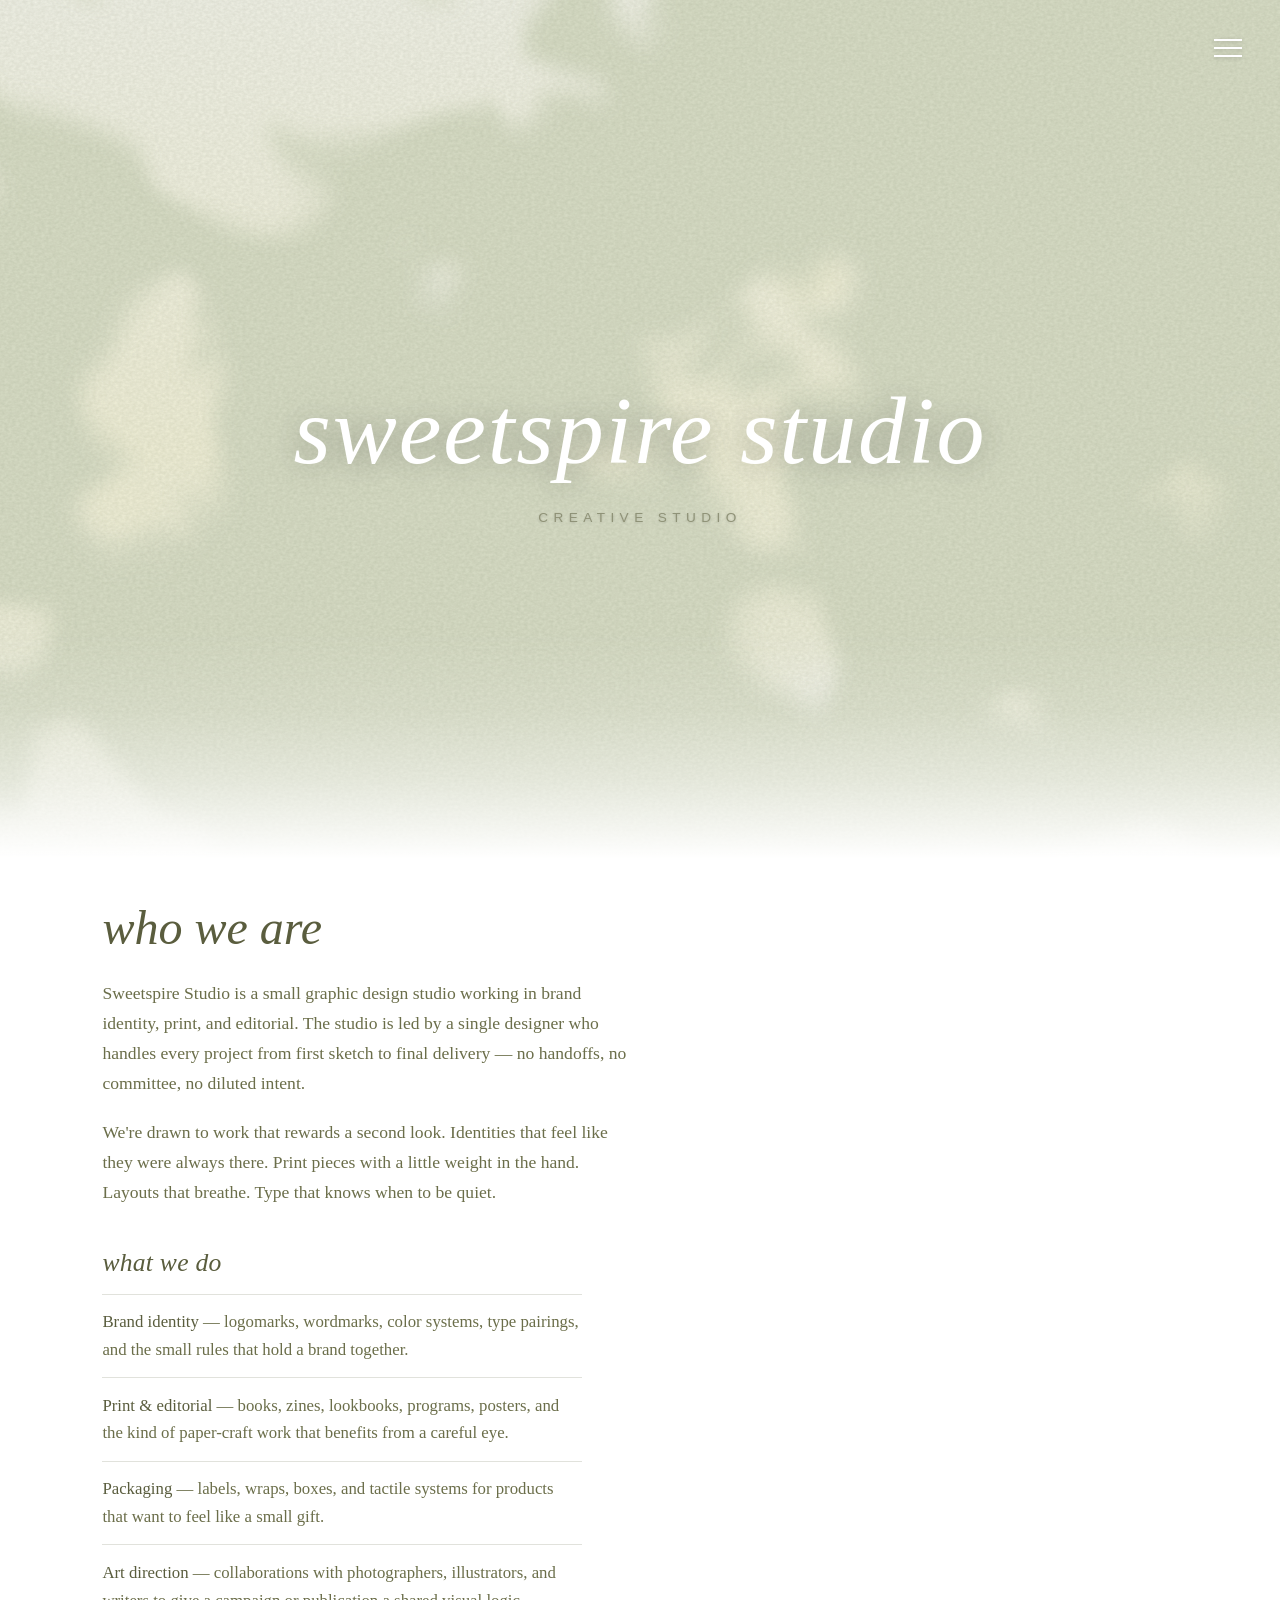
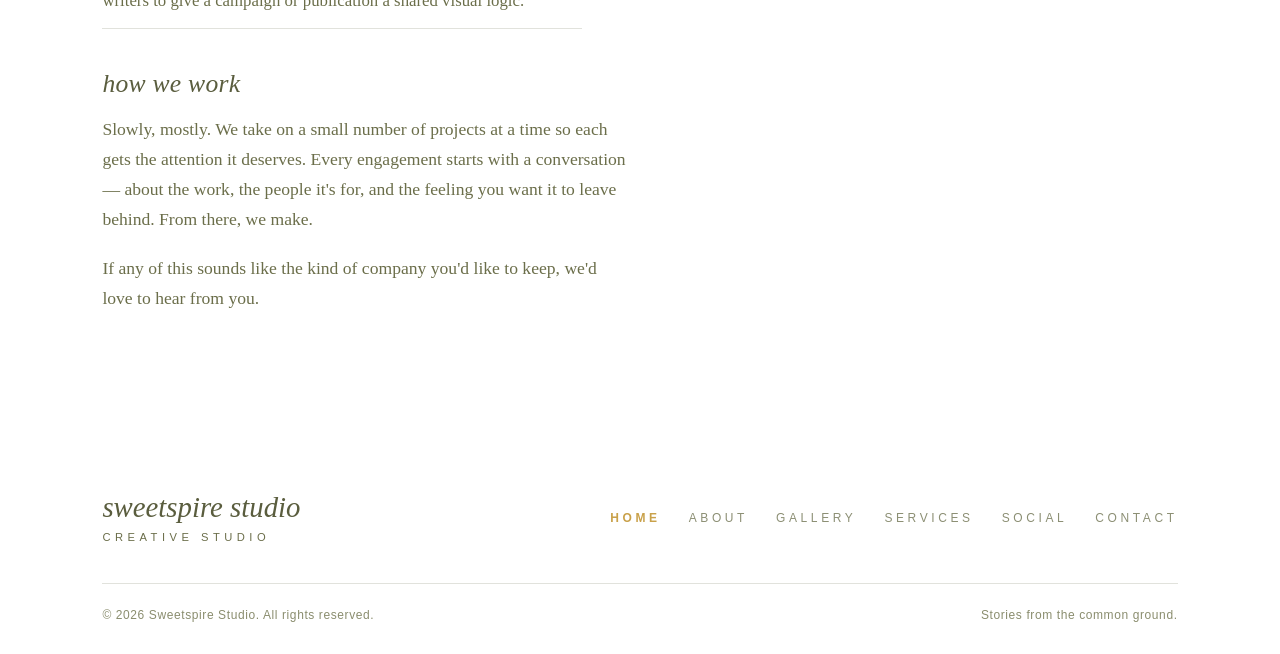
==== index.html @ e1e6630f "Rev your engines!" ====
<!DOCTYPE html>
<html lang="en">
<head>
<meta charset="UTF-8">
<meta name="viewport" content="width=device-width, initial-scale=1.0">
<title>Sweetspire Studio</title>
<style>
  :root {
    /* Cream-light palette: tones visible through the canopy gaps. */
    --sun-top:    #F0F1E7;   /* coolest off-white */
    --sun-mid:    #EFEED6;   /* warm cream */
    --sun-bot:    #E9ECDE;   /* faintly green-tinted off-white */

    /* Sage palette: the base shadow color (visible under leaves) and a
       step-deeper sage for the hero background gradient depth. */
    --shadow:     #D8DDC6;
    --shadow-deep:#b8c0a3;

    /* The solid color the page scrolls down to — matches the footer's
       off-white so the section and footer read as the same surface,
       with the canopy gradient blending into that surface up top. */
    --page-color: #ffffff;

    /* Accent: used for the "active" nav link indicating which page the
       user is on. A warm muted gold/amber chosen to pair with the
       sage/cream palette without clashing. */
    --accent: #c9a14a;

    /* How far the .below-hero section overlaps up into the hero. This is
       the SINGLE source of truth — used both for the negative margin
       that creates the overlap and for the gradient stops that fade the
       page in past the seam. Change this in one place and everything
       stays in sync. */
    --hero-overlap: 30vh;
  }

  * { margin: 0; padding: 0; box-sizing: border-box; }

  html, body {
    width: 100%;
    /* No fixed height; allow the page to scroll. */
    background: var(--page-color);
    /* Smooth scrolling for anchor jumps and nav interactions */
    scroll-behavior: smooth;
    /* Prevent any horizontal scroll. The parallax light layers inside the
       hero scale and translate slightly past 100%, which would otherwise
       push the page right by a few pixels. Clip horizontally only — vertical
       scrolling stays untouched. */
    overflow-x: hidden;
  }

  body {
    font-family: 'Cormorant Garamond', 'Georgia', serif;
    /* Total scrollable height: hero is 100vh, plus more below.
       We let content determine the height. */
    min-height: 100vh;
  }

  /* ------------------------------------------------------------------
     HERO SECTION — the dappled canopy scene.
     This is the full first viewport. Inside it sits the layered
     SVG canopy, the moving light spots, the grain, and the title.
     ------------------------------------------------------------------ */
  .hero {
    position: relative;
    width: 100%;
    height: 100vh;
    /* Clip horizontally only — the parallax light layers scale up to 1.06
       and translate up to 2.5%, which pushes their edges past 100% width
       and was causing the page to scroll right. overflow-x: clip contains
       the parallax inside the hero without affecting vertical layering, so
       .below-hero can still overlap up into the hero via negative margin. */
    overflow-x: clip;
    background: linear-gradient(
      170deg,
      var(--shadow) 0%,
      var(--shadow-deep) 100%
    );
  }

  /* ------------------------------------------------------------------
     CANOPY SCENE — sole rendered SVG carrying the dappled canopy.
     Sized OVERSIZED (110% width/height with -5% offsets) so that the
     mask's animateTransform can slide the shadow pattern across user
     space without ever exposing the SVG's edges. The .hero's
     overflow-x: clip handles the visible viewport crop.
     ------------------------------------------------------------------ */
  .canopy-scene {
    position: absolute;
    top: -5%;
    left: -5%;
    width: 110%;
    height: 110%;
    z-index: 2;
    pointer-events: none;
    display: block;
    will-change: opacity;
  }

  .cream-rect {
    fill: url(#cream-gradient);
  }

  /* ------------------------------------------------------------------
     MOTION — bumped up noticeably from the previous version.
     - Larger translate amounts (~2-3% instead of ~0.5-1%)
     - Larger rotations
     - Scale pulsing as well
     - Each layer animates independently
     ------------------------------------------------------------------ */
  /* Each spot layer has its own slow drift + scale + rotation, plus
     an independent opacity breathing cycle on a different timing.
     IMPORTANT: do NOT set CSS `filter` on these groups — that would
     override the SVG `filter="url(#blur-...)"` attribute on the
     <g> elements, making the heavy SVG blur disappear and leaving
     near-solid shapes. */
  .spots-mid {
    transform-origin: 50% 50%;
    transform-box: fill-box;
    animation-name: spots-mid, breathe-mid;
    animation-duration: 29s, 19s;
    animation-iteration-count: infinite, infinite;
    animation-timing-function: ease-in-out, ease-in-out;
  }
  .spots-front {
    transform-origin: 50% 50%;
    transform-box: fill-box;
    animation-name: spots-front, breathe-front;
    animation-duration: 23s, 17s;
    animation-iteration-count: infinite, infinite;
    animation-timing-function: ease-in-out, ease-in-out;
  }

  @keyframes spots-mid {
    0%, 100% { transform: translate(0, 0) scale(1) rotate(0deg); }
    50%      { transform: translate(-3.4%, 2.2%) scale(0.92) rotate(-2.6deg); }
  }
  @keyframes spots-front {
    0%, 100% { transform: translate(0, 0) scale(1) rotate(0deg); }
    50%      { transform: translate(4.0%, -2.4%) scale(1.08) rotate(3deg); }
  }

  @keyframes breathe-mid {
    0%, 100% { opacity: 1; }
    50%      { opacity: 0.8; }
  }
  @keyframes breathe-front {
    0%, 100% { opacity: 1; }
    50%      { opacity: 0.9; }
  }

  /* (gradient transition is now inside .section as a background gradient
     rather than an overlay element) */


  .grain {
    position: absolute;
    top: 0;
    left: 0;
    width: 100%;
    height: 100%;
    z-index: 3;
    pointer-events: none;
    opacity: 0.3;
    mix-blend-mode: multiply;
    display: block;
  }

  /* ------------------------------------------------------------------
     HERO TITLE — now white text
     ------------------------------------------------------------------ */
  .hero-title {
    position: absolute;
    inset: 0;
    z-index: 5;
    display: flex;
    align-items: center;
    justify-content: center;
    flex-direction: column;
    pointer-events: none;
  }
  .hero-title h1 {
    font-size: clamp(3rem, 8vw, 6rem);
    font-weight: 300;
    letter-spacing: 0.02em;
    color: #ffffff;
    font-style: italic;
    /* Soft glow to keep the title legible whether sitting on cream or shadow */
    text-shadow: 0 2px 30px rgba(0, 0, 0, 0.25), 0 0 60px rgba(0, 0, 0, 0.15);
  }
  .hero-title p {
    font-size: 0.85rem;
    letter-spacing: 0.4em;
    text-transform: uppercase;
    color: #8c8f74; /* desaturated medium-green for "creative studio" */
    margin-top: 1.5rem;
    font-family: 'Helvetica Neue', sans-serif;
    font-weight: 400;
    /* Slightly heavier shadow than before — the subtitle is now darker
       than the canopy in some spots, so the shadow earns it legibility
       both over light dapples and shadow patches. */
    text-shadow: 0 1px 12px rgba(255, 255, 255, 0.35), 0 1px 3px rgba(0, 0, 0, 0.18);
    opacity: 0.95;
  }

  /* ------------------------------------------------------------------
     HAMBURGER NAVIGATION
     All white. Sits in top-right of viewport. When clicked, the nav
     expands as a horizontal bar across the full top of the page.
     ------------------------------------------------------------------ */
  .nav {
    position: fixed;
    /* Shift the bar's top edge down 8px so its vertical center (at
       8 + 80/2 = 48px) aligns with the hamburger button's center
       (top: 28px + height: 40px / 2 = 48px). */
    top: 8px;
    left: 0;
    right: 0;
    z-index: 100;
    pointer-events: none;
  }

  .nav-bar {
    position: relative;
    width: 100%;
    /* Reserve room on the right so links never collide with the fixed
       hamburger button. Hamburger is 40px wide at right: 32px from
       viewport edge — so its left edge is at right: 72px. We add ~48px
       of breathing room past that, matching the 48px left padding for
       a symmetric inset on both sides of the link container. */
    padding-right: 120px;
    padding-left: 3rem;
    /* Starts as a thin invisible strip; expands into a full bar when open */
    height: 0;
    background: transparent;
    transition:
      height     0.5s cubic-bezier(0.4, 0, 0.2, 1),
      background 0.5s ease;
    pointer-events: auto;
    overflow: hidden;
  }

  /* Open state: off-white paper panel.
     - Background is a vertical gradient that fades from transparent at the
       top edge into a near-opaque off-white at the bottom. This lets the
       canopy still show through the top sliver instead of slamming into
       a hard edge, while the body of the bar reads as a paper surface.
     - The .nav-paper element (placed inside .nav-bar) provides the grain
       overlay so the panel keeps the same tactile texture as the hero. */
  .nav.open .nav-bar {
    height: 80px;
    background: linear-gradient(
      to bottom,
      rgba(247, 244, 232, 0.0)  0%,
      rgba(247, 244, 232, 0.55) 30%,
      rgba(247, 244, 232, 0.92) 70%,
      rgba(247, 244, 232, 0.96) 100%
    );
  }

  /* Paper grain overlay specifically for the nav bar.
     Sits inside .nav-bar, fills it, with multiply blend mode so it adds
     subtle noise/texture without flattening the background gradient.
     Only visible when the bar is open (it's clipped by .nav-bar's height). */
  .nav-paper {
    position: absolute;
    inset: 0;
    pointer-events: none;
    opacity: 0.35;
    mix-blend-mode: multiply;
    display: block;
    /* The grain itself should fade with the same gradient as the background
       so the top edge stays soft and texture doesn't appear out of nowhere
       at the boundary. mask-image does this without affecting the SVG. */
    -webkit-mask-image: linear-gradient(
      to bottom,
      transparent 0%,
      black 35%,
      black 100%
    );
            mask-image: linear-gradient(
      to bottom,
      transparent 0%,
      black 35%,
      black 100%
    );
  }

  /* Menu links — live in normal flow inside .nav-bar so they respect
     the bar's right-side padding reservation for the hamburger. Sized
     responsively with clamp() so they scale down on narrow widths
     rather than colliding with the hamburger. */
  .nav-links {
    position: relative;
    z-index: 1; /* above .nav-paper grain overlay */
    width: 100%;
    height: 100%;
    display: flex;
    align-items: center;
    /* Anchor links at the left edge of the bar's content area and spread
       them across the full available width (which is already bounded on
       the right by .nav-bar's padding-right reservation for the
       hamburger). First link sits at the left, last link sits just
       inside the hamburger reserve. */
    justify-content: space-between;
    /* gap is no longer the main spacer with space-between — flex
       distributes remaining space evenly. We keep a min-gap as a floor
       so links never touch if the bar gets very narrow. */
    gap: clamp(0.6rem, 1.5vw, 1.5rem);
    opacity: 0;
    transition: opacity 0.3s ease;
    transition-delay: 0s;
    /* Allow the flex container to shrink below its content width if needed,
     so the bar never overflows or pushes the hamburger. */
    min-width: 0;
  }

  .nav.open .nav-links {
    opacity: 1;
    transition-delay: 0.25s;
  }

  .nav-links a {
    color: #8c8f74; /* matches the "creative studio" subtitle */
    text-decoration: none;
    font-family: 'Helvetica Neue', sans-serif;
    font-weight: 500;
    /* Font scales with viewport width — small at narrow, original 0.85rem
       at desktop sizes. Letter-spacing also tightens slightly on narrow
       widths so links don't smear together. */
    font-size: clamp(0.62rem, 1.05vw, 0.85rem);
    letter-spacing: clamp(0.15em, 0.3vw, 0.3em);
    text-transform: uppercase;
    white-space: nowrap;
    transition: opacity 0.2s ease, color 0.2s ease;
  }
  .nav-links a:hover {
    opacity: 0.65;
  }
  /* Active state: the link representing the current page. Uses the
     warm gold accent. Slightly heavier weight reinforces "you are here". */
  .nav-links a.active {
    color: var(--accent);
    font-weight: 600;
  }
  .nav-links a.active:hover {
    opacity: 1; /* no fade-on-hover for active — it's already a clear state */
  }

  /* Hamburger button — sits above the bar at top-right of viewport */
  .nav-toggle {
    position: fixed;
    top: 28px;
    right: 32px;
    width: 40px;
    height: 40px;
    background: none;
    border: none;
    cursor: pointer;
    z-index: 101;
    padding: 0;
    pointer-events: auto;
    display: flex;
    flex-direction: column;
    justify-content: center;
    align-items: center;
    gap: 6px;
  }

  .nav-toggle span {
    display: block;
    width: 28px;
    height: 2px;
    background: #ffffff;
    transition: transform 0.3s ease, opacity 0.3s ease;
    box-shadow: 0 1px 4px rgba(0, 0, 0, 0.2);
  }

  /* Animate hamburger into an X when open */
  .nav.open + .nav-toggle span:nth-child(1),
  .nav.open ~ .nav-toggle span:nth-child(1) {
    transform: translateY(8px) rotate(45deg);
  }
  .nav.open + .nav-toggle span:nth-child(2),
  .nav.open ~ .nav-toggle span:nth-child(2) {
    opacity: 0;
  }
  .nav.open + .nav-toggle span:nth-child(3),
  .nav.open ~ .nav-toggle span:nth-child(3) {
    transform: translateY(-8px) rotate(-45deg);
  }

  /* ------------------------------------------------------------------
     BELOW-HERO CONTAINER — an empty container that extends the page
     down past the hero. It starts slightly BEFORE the hero ends
     (negative margin-top) and sits z-indexed ABOVE the dapple scene,
     so its top edge overlaps the bottom of the canopy.

     Inside it, the .section provides the actual page content area.
     The section's background is a linear gradient that starts FULLY
     TRANSPARENT at the top (within the overlap zone, so the canopy
     shows through) and fades to solid --page-color by the time the
     overlap ends — creating a smooth blend.
     ------------------------------------------------------------------ */
  .below-hero {
    position: relative;
    width: 100%;
    /* Negative margin pulls this container up by --hero-overlap so its
       top edge lands that far above the hero's bottom — that distance
       IS our overlap zone. */
    margin-top: calc(-1 * var(--hero-overlap));
    z-index: 6; /* above .light-layer (2), grain (3), hero-title (5) */
    pointer-events: auto;
  }

  .section {
    width: 100%;
    /* Total height = full viewport of readable content + the overlap zone
       sitting above the seam. */
    min-height: calc(100vh + var(--hero-overlap));
    /* Top padding pushes content below the overlap zone so it starts at
       the seam, not inside the canopy. */
    padding: var(--hero-overlap) 8vw 6rem;
    color: #5a5d3e;
    /* The opacity gradient exists ONLY inside the overlap zone — the
       top --hero-overlap of the section's height. The section's top
       edge is fully transparent (so the canopy reads through cleanly),
       and the section hits FULLY SOLID a little before it reaches the
       seam (at 85% of the overlap distance). This gives the solid
       --page-color a few vh of cushion ABOVE the hero's bottom edge,
       so any faint residual seam-line falls inside the solid region
       and is hidden. Below the overlap zone, the section is uniformly
       solid --page-color forever — no further fading.

       Intermediate stops use rgba(255, 255, 255, x) so the gradient
       blends through translucent white toward the solid white
       --page-color — gradient shape and stop positions unchanged
       from when the destination was sage-cream. */
    background: linear-gradient(
      to bottom,
      rgba(255, 255, 255, 0)    0,
      rgba(255, 255, 255, 0.15) calc(var(--hero-overlap) * 0.30),
      rgba(255, 255, 255, 0.45) calc(var(--hero-overlap) * 0.55),
      rgba(255, 255, 255, 0.8)  calc(var(--hero-overlap) * 0.75),
      var(--page-color)         calc(var(--hero-overlap) * 0.85),
      var(--page-color)         100%
    );
  }

  .section h2 {
    font-size: clamp(2rem, 4vw, 3rem);
    font-weight: 300;
    font-style: italic;
    margin-bottom: 1.5rem;
    color: #5a5d3e;
  }

  .section h3 {
    font-size: clamp(1.3rem, 2.2vw, 1.6rem);
    font-weight: 400;
    font-style: italic;
    margin-top: 2.5rem;
    margin-bottom: 1rem;
    color: #5a5d3e;
    letter-spacing: 0.01em;
  }

  .section p {
    font-size: 1.1rem;
    line-height: 1.7;
    max-width: 60ch;
    margin-bottom: 1.2rem;
    color: #6b6e4a;
  }

  /* Services list — kept understated, no bullets, just a hairline rule
     between items so they read like a quiet menu rather than a UL. */
  .section .services {
    list-style: none;
    max-width: 60ch;
    margin: 0 0 1.5rem;
    padding: 0;
  }
  .section .services li {
    font-size: 1.05rem;
    line-height: 1.65;
    padding: 0.85rem 0;
    border-top: 1px solid rgba(90, 93, 62, 0.18);
    color: #6b6e4a;
  }
  .section .services li:last-child {
    border-bottom: 1px solid rgba(90, 93, 62, 0.18);
  }
  .section .services strong {
    color: #5a5d3e;
    font-weight: 500;
  }

  /* ------------------------------------------------------------------
     FOOTER
     White panel that sits at the bottom of the page. Dark text in the
     same olive/sage palette as the body copy. Kept low-key so it
     doesn't fight the dappled-light feeling of the rest of the page.
     ------------------------------------------------------------------ */
  .site-footer {
    background: #ffffff;
    color: #5a5d3e;
    padding: 4rem 8vw 2rem;
    font-family: 'Cormorant Garamond', 'Georgia', serif;
  }

  .footer-inner {
    display: flex;
    flex-wrap: wrap;
    gap: 2.5rem;
    justify-content: space-between;
    /* Center vertically so the nav links sit at the visual midpoint between
       "sweetspire studio" and "creative studio" rather than pinned to the top. */
    align-items: center;
    max-width: 1200px;
    margin: 0 auto;
    padding-bottom: 2.5rem;
    border-bottom: 1px solid rgba(90, 93, 62, 0.18);
  }

  .footer-brand .footer-mark {
    font-size: 1.8rem;
    font-style: italic;
    font-weight: 300;
    color: #5a5d3e;
    margin: 0;
    line-height: 1;
  }
  .footer-brand .footer-tag {
    font-family: 'Helvetica Neue', sans-serif;
    font-size: 0.7rem;
    letter-spacing: 0.4em;
    text-transform: uppercase;
    color: #6b6e4a;
    margin-top: 0.6rem;
    font-weight: 300;
  }

  .footer-nav {
    display: flex;
    flex-wrap: wrap;
    gap: 1.75rem;
    align-items: center;
  }
  .footer-nav a {
    font-family: 'Helvetica Neue', sans-serif;
    font-size: 0.75rem;
    letter-spacing: 0.3em;
    text-transform: uppercase;
    color: #8c8f74; /* matches top nav + "creative studio" subtitle */
    text-decoration: none;
    font-weight: 500;
    transition: opacity 0.2s ease;
  }
  .footer-nav a:hover {
    opacity: 0.65;
  }
  .footer-nav a.active {
    color: var(--accent);
    font-weight: 600;
  }
  .footer-nav a.active:hover {
    opacity: 1;
  }

  .footer-bottom {
    max-width: 1200px;
    margin: 0 auto;
    padding-top: 1.5rem;
    display: flex;
    justify-content: space-between;
    flex-wrap: wrap;
    gap: 0.75rem;
  }
  .footer-bottom p {
    font-family: 'Helvetica Neue', sans-serif;
    font-size: 0.75rem;
    color: #8a8d6e;
    margin: 0;
    letter-spacing: 0.05em;
  }

  /* Below ~800px the footer content stacks vertically. Center everything
     in this state — brand block, nav links, copyright line, tagline —
     so the stacked layout reads as a tidy centered column rather than
     content awkwardly pinned to opposite sides of a narrowed page. */
  @media (max-width: 1024px) {
    .footer-inner {
      flex-direction: column;
      align-items: center;
      text-align: center;
      gap: 2rem;
    }
    .footer-brand {
      text-align: center;
    }
    .footer-nav {
      justify-content: center;
    }
  }

  @media (max-width: 800px) {
    .footer-bottom {
      flex-direction: column;
      align-items: center;
      text-align: center;
      gap: 0.4rem;
    }
  }

  /* Hide the footer nav on mobile — the same five links live in the
     always-accessible hamburger nav at the top, so they're redundant
     here at narrow widths where they would otherwise wrap into a messy
     pile below the brand block. The brand mark + tagline carry the
     footer on its own at small sizes. */
  @media (max-width: 768px) {
    .footer-nav {
      display: none;
    }
    /* With the nav gone, the brand block sits alone — let it center
       in the available space instead of being pinned to the left edge
       by the space-between justification. */
    .footer-inner {
      justify-content: center;
      text-align: center;
    }
  }

  @media (prefers-reduced-motion: reduce) {
    .spots-mid, .spots-front,
    .canopy-scene { animation: none; }
    /* SMIL animations inside .canopy-scene (animateTransform, animated
       seed in the turbulence filter) can't be disabled via CSS — they'd
       need to be paused with JS or removed. We leave them running here;
       motion-sensitive users will still see displacement and translate
       inside the canopy, but the heavy CSS animations on spots stop. */
    html { scroll-behavior: auto; }
  }
</style>
</head>
<body>

<!-- HAMBURGER NAVIGATION -->
<nav class="nav" id="nav">
  <div class="nav-bar">
    <!-- Paper grain overlay for the nav bar — same technique as the hero
         grain, but scoped here with its own filter id. Sits underneath the
         link text but above the background gradient (z-index handled by
         .nav-links sitting at z-index: 1). -->
    <svg class="nav-paper" aria-hidden="true" xmlns="http://www.w3.org/2000/svg" viewBox="0 0 100 100" preserveAspectRatio="none">
      <filter id="navPaperGrain" x="0" y="0" width="100%" height="100%">
        <feTurbulence type="fractalNoise" baseFrequency="3.5" numOctaves="2" stitchTiles="stitch"/>
        <feColorMatrix values="0 0 0 0 0.20
                               0 0 0 0 0.22
                               0 0 0 0 0.18
                               0 0 0 0.65 0"/>
      </filter>
      <rect width="100%" height="100%" filter="url(#navPaperGrain)"/>
    </svg>
    <div class="nav-links">
      <a href="index.html" class="active">Home</a>
      <a href="about.html">About</a>
      <a href="gallery.html">Gallery</a>
      <a href="services.html">Services</a>
      <a href="social.html">Social</a>
      <a href="contact.html">Contact</a>
    </div>
  </div>
</nav>
<button class="nav-toggle" id="navToggle" aria-label="Toggle menu">
  <span></span>
  <span></span>
  <span></span>
</button>

<!-- HERO: dappled canopy scene -->
<section class="hero">

  <!--
    ================================================================
    CANOPY SCENE — single-stack architecture.

    Three rendered layers stacked inside one SVG:
      1. BASE: solid sage-green rect (the "shadow under the canopy" color)
      2. LIGHT: cream gradient rect, MASKED by the tree silhouettes so
         it only shows in the gaps between leaves
      3. SPOTS: small/medium cream ellipses for highlights, masked the
         same way

    All animated motion lives ON THE MASK CONTENT, where it actually
    works — via SMIL inside the SVG render pipeline. The mask gets:
      - feDisplacementMap fed by an animated feTurbulence — bends each
        boundary point by a different amount (leaves bending in wind)
      - animateTransform translating the silhouette across user space
        (whole shadow pattern travels like wind moving the canopy)

    The SVG is intentionally OVERSIZED (-10% to 110% on each axis,
    via wrapper) so motion has bleed room and never exposes edges.
    The .hero's overflow-x: clip handles the viewport clip.
    ================================================================
  -->
  <svg class="canopy-scene" viewBox="0 0 1920 1080" preserveAspectRatio="xMidYMid slice" xmlns="http://www.w3.org/2000/svg">
    <defs>
      <!-- Cream gradient with several color stops for variation -->
      <linearGradient id="cream-gradient" x1="0" y1="0" x2="0" y2="1">
        <stop offset="0%"  stop-color="#F0F1E7"/>
        <stop offset="50%" stop-color="#EFEED6"/>
        <stop offset="100%" stop-color="#E9ECDE"/>
      </linearGradient>

      <!-- Blurs for spot highlights -->
      <filter id="blur-front" x="-75%" y="-75%" width="250%" height="250%">
        <feGaussianBlur stdDeviation="14"/>
      </filter>
      <filter id="blur-mid" x="-100%" y="-100%" width="300%" height="300%">
        <feGaussianBlur stdDeviation="28"/>
      </filter>

      <!--
        DISPLACEMENT FILTER for the mask content.

        TECHNIQUE: static turbulence + animated feOffset.

        The turbulence noise field is FIXED (no animated seed). But
        between feTurbulence and feDisplacementMap, an feOffset
        primitive continuously shifts the noise field by small dx/dy
        amounts. This means each point of the silhouette samples a
        slightly different region of the SAME underlying noise field
        over time, so each leaf's displacement direction smoothly
        changes without ever teleporting to an unrelated pattern.

        Why this gives the wind effect without boil:
        - Per-leaf non-uniform bending: still present, because the
          static turbulence still varies non-uniformly across the
          silhouette.
        - Continuous evolution: each leaf's bend direction shifts
          smoothly as the noise sampling coordinates slide.
        - No discrete steps: dx and dy are continuous floats; the
          noise field they're indexing into is fixed and smooth.

        Two offsets animate at different rates and directions so the
        evolution doesn't read as a single uniform pan. Both run on
        relatively short cycles for visible activity but ride a
        continuous noise field — so it's "lots of small per-leaf
        wiggle" without the integer-seed snap.

        Tuning knobs:
        - baseFrequency 0.006 — leaf-cluster cell size
        - numOctaves 2        — texture richness
        - scale 90            — displacement amplitude
        - offset ranges       — how much the noise sampling moves
        - cycle durations     — speed of evolution
      -->
      <filter id="canopy-displace"
              x="-20%" y="-20%" width="140%" height="140%"
              filterUnits="userSpaceOnUse"
              primitiveUnits="userSpaceOnUse">
        <!-- Static noise field — never changes. -->
        <feTurbulence type="fractalNoise"
                      baseFrequency="0.006"
                      numOctaves="2"
                      seed="1"
                      result="rawNoise"/>

        <!-- Continuously shift the noise sampling. As dx/dy slide,
             each silhouette pixel reads displacement values from a
             slightly different point in the static noise field, so
             its bend direction evolves smoothly. -->
        <feOffset in="rawNoise" dx="0" dy="0" result="noise">
          <animate attributeName="dx"
                   values="0; 60; -40; 30; 0"
                   keyTimes="0; 0.25; 0.5; 0.75; 1"
                   dur="11s"
                   repeatCount="indefinite"/>
          <animate attributeName="dy"
                   values="0; -30; 50; -20; 0"
                   keyTimes="0; 0.25; 0.5; 0.75; 1"
                   dur="13s"
                   repeatCount="indefinite"/>
        </feOffset>

        <feDisplacementMap in="SourceGraphic" in2="noise"
                           scale="90"
                           xChannelSelector="R" yChannelSelector="G"/>
      </filter>

      <!-- Edge softening for the silhouette before displacement -->
      <filter id="mask-blur" x="-40%" y="-40%" width="180%" height="180%">
        <feGaussianBlur stdDeviation="14"/>
      </filter>

      <!--
        THE SHADOW MASK
        Mask region extends well past the viewBox so blurred/displaced
        silhouette edges have room without exposing the mask edge.

        White rect = light passes through.
        Black silhouette group = shadow (cream is blocked).

        The silhouette runs through:
          1. mask-blur (softens the edges)
          2. canopy-displace (animated turbulence — bends each point
             non-uniformly, every frame)

        No translation animation — the canopy stays in place; only
        its shape morphs.
      -->
      <mask id="shadow-mask" maskUnits="userSpaceOnUse" x="-600" y="-400" width="3120" height="1880">
        <rect x="-600" y="-400" width="3120" height="1880" fill="white"/>
        <g fill="black" filter="url(#canopy-displace)">
          <g filter="url(#mask-blur)">
            <use href="#tree-silhouette"/>
            <use href="#tree-canopy-detail"/>
          </g>
        </g>
      </mask>
    </defs>

    <!--
      LAYER 1: BASE green. The "color under the canopy".
      This is what shows where the mask is BLACK (silhouette).
    -->
    <rect x="0" y="0" width="1920" height="1080" fill="#D8DDC6"/>

    <!--
      LAYER 2: CREAM light, masked. This is what shows where the mask
      is WHITE (gaps between leaves). Together they produce the
      canopy-shadow effect with light bleeding through.
    -->
    <g mask="url(#shadow-mask)">
      <rect class="cream-rect" x="0" y="0" width="1920" height="1080"/>

      <!-- LAYER 3: spot highlights, also masked so they only appear
           in the gaps. Animated by CSS for breathing/drifting; they
           ride on top of the same mask. -->
      <g class="spots-mid" filter="url(#blur-mid)">
        <ellipse cx="700"  cy="400" rx="95"  ry="75"  fill="#F0F1E7"/>
        <ellipse cx="1300" cy="600" rx="110" ry="85"  fill="#F0F1E7"/>
        <ellipse cx="200"  cy="500" rx="85"  ry="65"  fill="#F0F1E7"/>
        <ellipse cx="1600" cy="400" rx="100" ry="80"  fill="#F0F1E7"/>
        <ellipse cx="600"  cy="750" rx="90"  ry="72"  fill="#F0F1E7"/>
        <ellipse cx="1200" cy="850" rx="95"  ry="72"  fill="#F0F1E7"/>
        <ellipse cx="1000" cy="250" rx="85"  ry="65"  fill="#F0F1E7"/>
      </g>

      <g class="spots-front" filter="url(#blur-front)">
        <ellipse cx="600"  cy="350" rx="42" ry="34" fill="#EFEED6"/>
        <ellipse cx="850"  cy="550" rx="48" ry="38" fill="#EFEED6"/>
        <ellipse cx="1150" cy="350" rx="42" ry="34" fill="#EFEED6"/>
        <ellipse cx="1400" cy="500" rx="46" ry="36" fill="#EFEED6"/>
        <ellipse cx="400"  cy="600" rx="38" ry="32" fill="#EFEED6"/>
        <ellipse cx="1700" cy="550" rx="44" ry="34" fill="#EFEED6"/>
        <ellipse cx="950"  cy="700" rx="46" ry="36" fill="#EFEED6"/>
        <ellipse cx="500"  cy="900" rx="42" ry="34" fill="#EFEED6"/>
        <ellipse cx="1500" cy="850" rx="44" ry="34" fill="#EFEED6"/>
        <ellipse cx="1100" cy="150" rx="36" ry="30" fill="#EFEED6"/>
      </g>
    </g>
  </svg>

  <!-- Hidden defs SVG: tree silhouette + tree-canopy-detail symbols
       referenced by the canopy mask above. -->
  <svg style="position:absolute; width:0; height:0; overflow:hidden;" aria-hidden="true">
    <defs>
      <symbol id="tree-silhouette" viewBox="0 0 1920 1080">
        <path d="M201.14,0l-2.61,13.59-6.08,32.51c-2.7,14.45-4.38,31.77,8.47,43.72l29.39,27.32c16.48,15.32,30.22,35.06,52.29,45.41,48.23,22.62,88.95,12.62,107.2,29.85l21.08,19.91c11.47,10.83,17.34,31.21,32.37,39.38,18.21,9.91,36.16,17.5,55.89,24.51,18.09,6.43,40.47,4.08,60.43,5.24,16.43.95,30.69-2.98,41.85-13.36,7.76-7.22,11.18-27.84,2.48-36.62l-15.74-15.87c-6.24-6.29-24.72-16.82-23.25-25.32,1.95-11.26,18.41-7.27,25.91-4.41l44.79,17.07,42.34-6.64c36.76-18.04,74.92-23.61,115.14-10.01,7.76,2.62,22.48,1.89,31.27.18,26.01.72,44.42-15.18,43.49-37.45,1.18-2.34,3.57-7.9,5.98-8.5s8.21.33,11.03,1.14l34.29,9.97c6.34.99,12.87-14.03,8.89-18.58-5.81-6.65-13.76-9.53-23.71-8.35l-40.79-26.25c-16.35,2.17-30.33-3.84-29.92-18.2l.93-32.91,17.78-16.16c14.58-13.25,28.79-28.75,54.11-23.28,19.11,4.13,43.47,25.86,36.68,29.63l-10.58,5.87c9.68,24.5,37.77,40.15,69.01,39.9l28.99,13.35,15.9,8.85c19.76-11.83,37.87-26.5,52.5-43.51,8.28,9.25,20.04,23.19,32.99,27.97l18.65,6.89,28.66,16.63,22.98,13.69,11.99,10.9c3.07,2.79,11.46-3.61,17.79-9.98,14.63,8.52,32.99,19.48,45.74,30.82l20.63,18.36c-1.16,15.41-33.34,1.53-46.86,12.69-15.68,12.94-.38,32.35-19.56,42.94-20.94-19.48-38.34-38.93-69.68-44.09-8.96-1.48-24.88-1.89-27.91-9.29-8.26-20.2-16.91-30.17-40.84-35.45-9.28-2.05-19.18-1.7-24.72,3.41-19.43,17.89,25.37,46.11,53.68,64.19,8.01,19.73,15.14,36.22,37.6,47.91l23.05,16.07c20.86,14.55,40.49,24.68,68.68,21.35,9.31-12.52,25-14.28,41.29-9.53,6.07-6.44,15.19-13.62,21.43-13.43,8.72.26,19.15,6.64,23.52,12.52l9.81,13.22-30.4,22.56-1.94,25.59,11.79,26.7c2.18,4.93,11.92,11.61,18.72,13.17l26.81,6.13c19.15-4.68,28.09-22.42,29.53-37.92,1.67-17.96,52.58-13.74,39.14-51.71-3.38-9.56,5.04-23.3,9.1-33.69,4.01-10.27-2.14-24.77-2.1-36.01.04-10.43,6.42-23.94,2.42-34.31-3.27-8.48-31-8.39-35.46-.96-3.58,5.97-7.19,13.1-11.38,15.48-15.55,8.84-36.55-10.92-51.35-32.67l-21.45-31.53-29.08-18.42c-17.79-11.27-45.37-14.96-65.52-10.93-9.35-6.34-17.81-10.82-30.8-16.65l-18.85-20.06c-16.9-17.98-39.73-30.76-67.37-32.17l-20.27,6.02-15.6-19.77-1.3-38.66h165.06l33.35,30.48c25.76,4.28,51.99-11.15,57.59-30.48h581.49v413.49l-25.93-3.67c-14.95-2.73-37.92-2.79-42.43,13.99-3.99,14.83,9.73,31.04,18.62,43.79l7.55,26.5,8.68,45.43c6.06,31.73,11.1,34.05,33.51,58.23v108.49c-20.35-15.21-43.69-32.14-54.8-54.44l-12.41-24.9c-4.68-9.39.21-28.9-2.86-40.16-8.76-32.11-44.88-48.7-83.15-46.56-11.3-13.66-15.46-28.62-22.23-43.79l-16.7-37.42c-14.95-33.5-15.9-74.58-60.6-102.71-18.18-6.51-30.42-20.69-42.76-32.8l-19.24-18.88c-21.21-1.89-48.14-10.31-52.75-30.85l-4.86-21.67c-1.12-5-4.96-13.67-3.93-17.94,2.91-12.07,26.66-10.33,36.02-24.04,6.6-9.67,14.79-12.68,28.44-13.47l11.37-19.04,51.35,23.01c26.97,12.08,40.43,30.6,53.82,50.53l28.06,41.75,24.57,13.34c4.99,2.71,10.45,16.36,4.75,17.81l-25.79,6.55c-9.39,29.46,33.55,62.19,55.01,60.41,8.45-.7,26.15-7,27.72-14.3,2.13-9.92-6.89-21.63-14.06-27.26-29.95-23.53,9.63-46.85,6.2-57.32-2.38-7.24-22.84-27.62-41.75-37.23-16.2-8.23-16.44-26.8-2.77-39.73l-14.13-23.16c-4.83-7.92-20.52-16.33-24.83-24.1-17.65-31.8-43.86-54.13-82.2-67.42-5.27-1.83-12.86-2.91-18.24-1.37-16.94,4.84,16.35,25.72,15.9,54.24l-20.81-1.6c-5.61,1.31-24.11,6.1-29.48,1.83l-39.02-31.03c-3.56-2.83-13.15-6.08-17.5-5.86-17.73.93-5.15,24.73-31.51,25.35-10.99.26-12.54,13.01-18.35,18.29l-35.51,32.21-1.59,28.67c-1.14,20.61-3.69,33.9,6.04,52.2,10.6,19.93,2.05,46.76,47.67,66.22l-45.52,21.12c-7.97,23.09,8.82,37.83,25.95,52.42l40.67,34.64c16.21,13.81,48.22,19.44,56.2,43.44,3.57,10.72,7,20.14,13.75,29.34l28.98,39.51c18.51,25.23,28.54,54.15,57.29,72.64,18.89,12.15,37.58,22.62,61.49,20.3l32.85,38.84c20.75,24.53,46.75,42.2,72.45,62.4l39.82,31.3,13.02,10.27v284.2h-234.06c-5.72-11.86-17.37-25.26-33.28-30.44l-44.83-14.6c-23.14-7.53-40.05-21-44.7-41.14-19.99-19.64-40.3-37.94-71.36-40.48-23.83,21.47-54.16,14.72-75.36,34.87-11.65,25.3-2.9,55.35,21.39,72.44l24.76,19.35H387.66l5.23-10.19c1.92-3.01,13.61,1.14,17.9.47l47.14-7.37c24.96-3.9,32.07-14.81,30.76-17.78l-4.46-10.1c-4.68-10.6-6.31-30.11-6.37-41.4-.11-19.12,3.99-36.5-17.29-50.06-14.8-9.43-25.39-24.55-34.66-37.76l-19.27-27.47-19.54-26.79c-5.38-7.37-18.1-10.65-27.08-14.06-19.21-7.29-35.26-3.49-50.12,6.8l-16.46,11.4c-40.04,63.77,4.75,110.41-63.15,92.61l-33.25-8.72c-14.21-3.72-28.78-1.72-41.17-9.04l-20.09-11.87c10.06-12.6,19.58-28.57,16.1-40.96-5.73-20.36-6.41-38.95,9.19-53.23,19.94-18.25,42.85-26.93,72.09-26.28,21.17.47,36.91-10.37,52.21-20.12,10.1-6.44,13.97-11.52,18.82-22.44,3.58-8.06,5.32-12.61,2.78-19.61-6.47-17.78-15.6-33.31-37.54-38.56l-34.33-8.21-27.26-13.22c-6.67-24.27-16.54-45.84-35.08-67.98l36.45-18.3,14.44-17.86-11.86-38.07c-5.83-18.74-21.1-20.38-45-20.34-30.62,9.36-57.63-21.98-58.13-54.32-.51-32.92-51.33-52.76-86.28-71.58l-22.34,10.22v-27.53l26.68,3.94c17.38,3.75,45.57,4.76,56.02-11.22l41.41-63.37c14.73-5.79,30.71-13.38,44.6-17.18l52.94-14.49,37.65-10.34c7.58-2.08,6.18-21.31-1-25.6-10.8-6.44-26.26-15.1-36.68-23.91l-26.2-22.16c-17.81-15.06-58.89-19.75-81.91-9.85-25.46,10.94-45.5,24.53-73.12,30.87-10.82,12.07-22.63,25.05-31.34,37.8l-9.05,11.04V0h201.14ZM1610.44,32.02l34.22,4.55,21.99,9.48c12.3-14.29-17.78-24.84-47.98-30.39l-20.46,13.45c-5.57,3.66-7.28,15.57-8.33,23.29-2.54,18.62,14.12,35.76,33.73,35.51,20.61-29.85-18.58-33.33-13.17-55.89ZM109.04,93.03c6.22-.43,14.76-4.58,15.58-8.58.73-3.6-3.51-10.56-7.36-13.43-15.08-11.23-39.98-5.67-51.99,5.24,8.32,15.38,21.94,18.27,43.78,16.77ZM1214.5,490.36l30.68,20.41-20.13,8.34c-11.35,24.86,7.19,56.64,40.69,59.75,15.42,1.43,34.88-31.59,26.55-38.82l-22.77-19.77,14.17-20.51c5.45-7.89,8.52-13.23,6.4-22.98-4.35-19.95-20.7-38.59-41.75-46.12-36.2-12.94-10.93-28.96-24.84-54.93l-13.98-26.12c-17.31-32.33-50.05-55.86-95.07-45.8l-12.82,24.86c-2.48,4.81-11.62,11.88-18.34,13.36-5.12-3.65-10.56-14.61-15.14-18.66-13.01-11.51-31.85-24.76-48.07-31.66l-54.37-23.13-36.73-12.73c-6.99-2.42-22.79-4.01-30.92-3.83-5.36.12-11.95,11.12-14.49,15.7-17.64,3.9-36.96-4.54-52.16-12.14l-46.72-23.33c-10.92-5.45-31.14-8-46.12-6.55-7.26.7-15.79,13.44-21.63,18.55-21.19,18.51-37.41,51.92-14.68,73.67l41.23,39.48-4.9,25.24c-3.55,18.29,9.32,36.66,31.9,37.61,22.79,18.65,51.44,13.32,75.82.16,12.36-4.41,22.7,13.17,22.52,21.96-.25,12.26-8.98,15.84-18.91,24.49-18.34,15.97-8.54,42.51,5.57,56.97l15.42,15.81c15.57,15.97,31.75,29.9,52.1,42.9l34.69,3.43c9.99-5.11,28.18-19.98,28.7-29.81l2.42-45.28c4.5-4.02,20.68,1.31,21.74,6.2l7.54,34.92c6.99,32.36,59.58,43.13,70.19,72.4,7.8,21.51,30.73,39.41,59.55,31.04,9.52-4.6,19.47-21.67,22.5-30.87l-11.14-20.92c-3.77-7.09-22.73-13.22-29.38-20.7-8.78-9.89-6.01-27.21-6.9-39.85-1.6-22.47-14.74-37.83-10.56-56.51l45.76-6.5c22.53-3.2,38.63-1.6,56.42,10.24ZM1906.17,299.41c25.99-25.24-22.28-60.5-67.88-65.25l-29.84,10.08,16.44,25.48c13.43,20.82,52.95,41.41,81.28,29.69ZM428.36,679.9l36.35-.59c12.47-.2,20.93-2.78,23.91-14.36,1.61-6.28,6.06-17.62,6.3-23.21l1.24-28.23c1.17-26.48,20.15-28.1,20.6-54.66.35-20.24-6.63-33.83-18.34-50.95-5.64-8.25,2.62-28.59,9.91-35.4,21.3-19.9,39.02-48.47,26.12-65.23l-24.39-31.68c-17.36-6.4-34.2-14.17-51.99-18.41-27.66-6.59-58.03,18.86-64.39,42.34-3.9,14.41-4.67,25.29-14.66,37.21l-17.25,20.6c-6.28,7.5-4.67,28.26-.37,36.71l12.51,24.55c12.04,23.63,39.55,34.42,24.52,54.51-45.63,2.66-41.77,27.76-54.45,53.43l16.71,32.51c18.74,11.13,48.12,21.16,67.64,20.84ZM1518.2,454.12c-7.02-21.6-21.01-36.99-45.58-46.32-12.7-4.82-29.52-6.49-37.69,7.24-20.29,34.08,43.87,78.45,72.51,72.02,6.11-1.37,17.05-13.62,10.77-32.95ZM1431.72,531.97c2.2-9.03-1.35-23.91-10.81-24.09-25.24-.48-37.17-7.58-40.39,1.79-7.01,20.35,3.95,41.91,25.2,51.16,5.28,2.3,19.66-2.88,20.83-7.69l5.17-21.18ZM1609.09,625.81c5.63-23.27-9.83-36.32-23.92-50.26-16.9-16.71-39.22-25.77-58.91-18.4-8.81,3.3-20.47,15.96-19.67,25.52,3.07,36.66,37.16,61.93,78.68,65.2l23.82-22.07ZM1160.41,817.64c21.25-14,24.41-36.96,18.77-56.13l-5.77-19.59c-8.07-27.4-24.98-57.46-54.24-57.85-17.93-.23-35.62,5.87-36.74,22.64-19.63,11.56-20.88,30.5-22.56,49.16-2.76,30.62,17.47,57.63,56.46,57.91,10.7,7.35,32.09,11.76,44.09,3.85ZM1386.28,855.19c12.49-12.08,11.72-20.75,5.15-31.43-5.05-8.2-20.75-17.15-31.02-9.02l-28.39,22.45c15.65,9.46,34.69,15.89,54.27,18ZM1876.86,928.83c8.24-3.27,15.31-12.08,14.01-16.59-1.71-5.93-6.53-11.3-12.94-16.4-12.45-9.9-38.67-16.27-50.78-1.63-6.45,7.8,4.1,25.47,12.84,29.79,8.64,4.27,25.29,9.44,36.87,4.83Z"/>
        <path d="M10.97,1080H0v-132.69c14.21,3.76,29.79,12.38,38.87,24.22-15.46,20.41-27.23,39.06-27.59,62.25l-.31,46.21Z"/>
        <path d="M336.75,0l17.17,22.79c7.88,10.24,18.91,18.81,11.43,34.61-10.13-9.15-18.51-16.47-26.88-25.32L310.86,0h25.89Z"/>
        <path d="M760.69,0c-8.59,25.04-55.53,24.73-57.88,17.39l-4.29-17.39h62.17Z"/>
      </symbol>

      <!-- Secondary canopy detail silhouette — added alongside the main
           tree-silhouette to give more defined leaf/branch shapes. Used
           via <use> in both masks below. -->
      <symbol id="tree-canopy-detail" viewBox="0 0 1920 1080">
        <path d="M1917,20.8l3,7.6V5.3l-7.7,3.2c-1.9.6-7.1,1-7.5-.9l-1.2-7.5h-142.4c-.4,2.1.7,5.8,1.5,7.8l-5.1,7.7c0,.6-2.9-1.4-3.3-2.5l-3.3-10,3.8-3.1h-22.8l3.3,5.8c-3.8,1.9-4.4,2.3-6.8,5.2l-5.9-2.6-11.4-.3-3-8.1h-42.9l2.1,14.1-.4,10.2,2.9,3c-11.8,5.1-34.6-5.9-36-10.4-.4-1.3.6-4.1,1.7-4.1,3.5,0,7.9-.7,10.8-1.3,1-.2,3.5.6,4-.2.5-.8.5-3,.2-4l-1.8-7.2h-134.1c-1,2.5,2.7,3.9,3.6,5.5l8.5,14.2-10.2,3.5c-1.7.6-5.6-1.3-7-1.8l3.6-6.3.6-9.9V0h-67.6l-1.6,3.6-3.8-3.6h-91.4v4.9c0,1,1.7,3.1,2.1,3.1-1.6.5-4.3,1.5-4.9,2.5-.6,1,0,3.3,0,5.3-1.5-1.5-2.3-4.3-5.4-4.6-3.1-.3-6.5.9-9.5,2.5-1.7-1.4-3.5-3.7-4.6-5.9,5.3-1.2,7.5-3.8,7.8-7.7h-293.8c.1.9-1.5,2.4-2.5,2.9-.6.2-3.6,0-3.5-.5l.5-2.5h-43.8l.7,3.5c2,2.9,2.9,4.8,4.4,8,.9,1.8,3.5,3.3,3.1,6.1-.4,2.8,5.4,2.1-4.5,5.6-9.9,3.5-13.9,13.8-11.7,23.4l2.2,9.6c-4.3-1.3-8.9,1.6-9.5,6.4l2-1.4,5.2,9.4c1.9,1,4.5,2.4,5.8,3.6l.6-2.5,8.8,2.4-1.2,5,5.9-2.2,3.2-1.2c.8-.4,2.5,1.9,2.5,2.9-11.8,9.9-12,16.8-6,31.6-6.9,3.5-12.4,9.2-12.6,17.3-9.1.6-10.3,7.9-17.1,7.7l5.4-6.8-10.1-.9c.2-1.2.6-2.7,0-5s-12.1-7-15.8-7.3-7.5,3.8-9.7,6l-6.6,6.6c-.9.9-1.7-1.6-4.2,2.6-2.5,4.2,3.4,7.9,4.1,9.8.5,1.3-.6,4.7-1.3,5.8-7.9.9-11.1,7-14.4,13.2l-7.4,14.1c-1-.6-2.9-2-3.4-1.5l-3.5,3.5c-1.9-4.1,2.2-8.7,6.6-13.1,1.8-1.8,3-5.9,3.6-8.8l-3.9,1.2c-.9.3,0,2.3-.3,3.9-5.9-3.8-9.7-.9-13.4,3-1.7,1.8-3.2,5.2-2.6,7.4.6,2.2,3.9,3.3,6.3,3.9-.6,1.2-1.9,3.1-2.8,3.4l-9.3,3,.6-7.7c0-1-2.4-2.2-3.1-1.2s-.7,2.4-.4,4.5c-.2.3-3.1.1-3.9-.7-.8-.8-2.7-1.8.8-4.5,3.5-2.7,6.8-7.5,9.1-10.7,1.1-.6,4.7-.9,4.8-2.3,0-1.4-.1-4.6-.3-5.2l-2.4.6c-.5,0-1.2-1.4-1.7-1.7l-12.8-7.4-7.7,8.4c-4.3,2.1-9.7,3.4-12,8.5,0,8.4,9.4,13,18.4,11.6,1-.2,3.8,2.1,1.4,3.1-2.4,1-4.6,4.3-5.6,6.8-.7.7,1.8,5.2-3.3-2.1-5.1-7.3-18.6-6.4-22.6-1.8-4,4.6-3,10.3.3,14l1.8-.9c.3-.2.3,1.3.3,2.4-6.1-1.1-13.4-1-19.7.5l-5,4.9c1.8,2.3,5.3,4.4,9.1,5.2.1.9-.4,3.4-.8,4.3l-2.1,4.4-3.3-2.9-3.2-2.9-3-1.4c-2.2-1.1,4.9-6.7,1-14l-3.3-6.1-7.3-2.8-14.2,6.6c-.5-.4-1.6-1-1.4-1.3l1.1-1.4,3.5-4.6c2.2,0,4-.2,4.6-2.4.6-2.2-.7-3.4-2.5-4.8l-6.5-4.9c-3.9-2.9-9.7-8.2-15.1-5.3-2.5,1.3-4.9,2.8-7.9,3.7l-4.8,4.2c-1.8,1.1-3.9,1.3-4.7,4-.8,2.7.4,4.7,1.9,6.9,6.3,9.2,17.8,7.4,17.6,9.1-.1.6-.5,2.6-.4,3.3l1.4,8.7-7.9-1.9c2.5-3.2,3.4-4.9,2.9-7.8l-1.5,3.1c-.3.7-1.2.7-2.4.9l-.9,1.3c-.2.4-1.6,0-1.6-.3l.4-2.3c-5.1-2.7-9.1-1.4-16,.4-6.9,1.8-11.4,6.8-13.9,14.1-3.9-2.2-8.1-2.6-12.2-2.2l-.6,2.4c-1.2,4.6-3.2-6.8-9.4-5.2l1.3-4.4c6,3.6,11.5,2.1,17.8.3,4-1.1,8.4-3.9,7.2-9.6l-8.8-10-11.5.7c-2.4,0-6.5,2.3-8.8,3.4l-8.7,4.2c-2.9,1.4-1,6.1,1.8,7.3-.9.6-2.8,2.7-2.1,3.4l2,2.1.2-2.2c.7-.2,2.8-.5,2-.3h0l-.7,3.6c0,.1-.1.2-.3.2l.2.2c-7.9,3.6-4.5-5.9-11.5-6.9-4.9-.7-10.4.3-13.3,4.2l-5.1,6.8c0,12.1-15.6,10.1-17.3,18-.7,3.1-.9,4.8-3,6.6l1.5,3.8c.4.9-1.8,2.7-2.8,3s-2.8-.6-3.7-1.5l-4.7-4.5c3.1-1.4,5.6-3.3,6.2-5.7.6-2.4-.8-6.7-3.5-7.3-2.7-.6-6.2,1.1-8.9,1.8l-8.9,2.2c-5.1,1.3-9.7,3.8-15.2,6.1l6,13.2-13.8,7.9c4.2,3.4,6,4.8,7.3,9.4,1.3,4.6,4.3,3.7,7.6,3.4l17.6-1.7-6.9,8.4c3.5-2.1,5.8-3.5,9.3-4.9l-3.1,3.9c-.7.9-.2,3,0,5.8l-2.3-2.4-.6,3.5c0,.9-2.5,1.3-3.2,1.9l-9.7,8.3-.3,4.1c0,1.1,3,1.9,4.7,2.1l.6,5.8-2.6-1.8,2.2,7.1c-1,0-2.4-.2-2.8,0l-2.8,1.3c-1.2.6-3.7-2.5-3.9-3.9-.2-1.4,1-3.4,2.1-4.9l1-1.4c.2-.2-1-.4-1.2-.2l-.8,1.2-1,1.5c-.2.2-1.1-.2-1.1-.5l-.8-2.5c.6-1,.2-.4-1.2,1.9l.3-8.2-6.9-.2-2.7-1.1c-.5-.2-.5,2.6-.3,2.1l4.7.7-5.2,3.5-4.3,4.4c.6,1.9,1.1,3.3.5,5.9l-5.4-4.2c5.1-2.1,6.3-9.3,5.4-14.2-8.7-2.5-17-3.2-24.9-.2-5.5-3.4-9.5-6.2-14.1-11.1-2,2.5-3.4,6.1-3.4,9.6l-4.4,1.4.7,2.6c-5.4.9-9.1,1.7-13.1,4.6l7.4,1.1-.2,5.6c-4.8-8.2-20.2-.5-21.8,5l-2.7,9c2.4-2.1,5.3-2.3,8.6-1.2l3.2,1.1c.7.2,5.6-3,.2,2.6-5.4,5.6-7.2,15.6-4.5,23.4,6.8-2.3,9,4.8,15.9,7l1.4,8c-3.1-.9-5.9-1.8-8.4,0l4.8,1.1-5.9,1.7,2.8,1.2c.5.2,0,2.1-.5,2.1s-2.2-.3-2.5-.7l-4.9-5.4-2-1.7c-.4-.4,1.6-1.5,2.7-2.2-1.7-3.3-3.3-7-9.3-9.2s-12.2,1.1-16.2,5.4c-1.4,1.5-3.1,1.7-5.6,1.2l-6.6,4.7c-1.3-3.1-4.6-6-8.2-6.8l-3.3,4.3-10-2.9c-4.1-1.2-8.7,1.9-11,4.9-1.6,2.1-4,3.3-6.4,4.1-1.3.4-2.1,3.6-1.5,5.3.6,1.7.1,1.2,4,4.8,3.9,3.6,7.1,5.2,12.9,3.6,1.6-.5,3-1.7,4.3-3.9.8-1.3,4.6-.7,5.9.5s2.2,4.6,1.5,6c-.3.4-1.6,1.7-2,1.5l-2.3-1.4c-5.7-3.5-16.2,5.1-16.4,12.7l-8.7,5.2c-2.2,1.3-3.3,7.1-3.6,9.6l-.8,6.2c-.6,4.5.4,9.7,2,13.7l9.9-3.7,7.9-2.8c6.8-2.5,7.9-10.3,10.2-17.1,6.9,5,0,14.1,6.2,21.6-4,4.1-6.2,8.2-8.5,14.3l-1.9-4c-8.4-4-15.3,1.1-20.4,7.5-1.5,1.8-3.2,3.8-3.4,5.8-.2,2-3.1,4-4.9,5.1l-3.3,12.6c1.9,0,3-.5,4.5-1.4,7.3,3.4,15.7,3.8,23.6.5,4.1-4.7,7.1-10.4,8.7-16.8,3.4,1.9,6.8,3.1,10.4,3.5l4.9,2.8,1.9,14.7c.4,2.7-1.7,8.4-.4,11l6,12.1c3.3-6,5.1-8.7,9.7-12.1,4.6-3.4,4.3-9.1,3-13.6l3.4-11.3,5.8.2,2.5.3c1.9.2-2.6-9.2,3.6-15,4.8,3.1,1.1,9.8,2.8,11l3.2,2.1c.3.2,1,1.6,1.2,2s1,0,1.2,0c.4-1.7.9-3.6,1.9-4s3.3,0,4.5,0l6.8.8c1.3,8,8.4,4,15,11.9.9-.2,2.8-2.7,3.2-4.1l5.5-19.4,2.9.7c2.1.5,7.2-10.5,8.6-18.3l2-4.4.7-.8,5.4-5.8c-5-8.8-9-17.5-11.9-27,2.2-.7,3.9.3,5,1.5l4.8,5.5,5.3-11.5,3.7-2.8,3-10.2c.1-.5,1.4-1.7,2-2.1.6-.4,2.1,1.2,2.4,1.9l3,6.1c.7,1.4-.4,4.7.7,6.1,1.1,1.4,3.8,2.5,5.6,3.1,4.8,8.5,15.7,13.4,25.8,14l4.8-14.3,1.4-11.4c.1-.6-1.6-2.5-1.2-2.9l1.7-2,.4-1.7c0-.5,1.8-.4,1.8,0l.2,2.8c1.6-2.3,2.1-4.9,2.9-8.7.8-3.8.1-6.1-3.1-8.9l4.6-.6c-.4-4.8-1.6-8.1-4-12.5l6.7-4c3-4.2,0-7.8-1.4-12.7l6.8,6.6c-1.1,3.6.3,6.8,2.8,7.8l16.9-10.3,5.1-11c.3-.7.2-1.8,2.9-2.2,2.7-.4,3.7,4.3,6.3,3.1.8-2.9.8-7.4,4.2-8.6l-4.2,13.2c-4.8,2.1-6.2,3.5-7.2,9.3s2.5,7.6,5.1,11.7c1.8,2.9,3.3,6,5.7,8.3l14,13c1.6-5.3,3.2-7.8,6.9-11.1l4.1-8.3c.5-1,1.3-2.1,2.2-2.7.9-.6,4.4.6,4.6,1.7l2.2,15.5c2.6-2.8,5.6-3.7,9.2-4.3l12.7-2.2c-3.4,5.8-4.6,13.6-4.5,20.5l-7.3,4.9-4.7,3.5c-1.4,1.2-.8,5.2.4,7.4-6.4,2.5-8.3,8.7-9.5,14.8-5.5,5.9-12.3,11.3-17.6,18.1l-9.5,1.4,3.6-5.1c1.1.5,2.6,1.2,2.6.6l.3-3,.2-2c0-.3,1.1-.6,1.4-.3l2.3,1.8c-.6-1-1.9-2.3-1.4-3.1l3-4.3c-8-6.7-18.2-4-26.6,3.4-3.2,2.9-7.8,6.6-6.8,11.6l1.5,7.3c-2.3,3.1-3.6,7.2-2.9,10.3l7.8-2.2-6.8,6.1-2.4,3.7c-1.8,2.7-3.2,5.1-4.3,7.8l3.4-2.1c.6-.5,6.1-2.3,2.2,1.8-3.9,4.1-14.1,0-16.8,12.2l-3.4-2.3c-.7-.5-1.8.9-3.1,2.8t0,0s0,0,0,0c-.1-.2-1-1.3-2-2.6-1.2-1.5,11.9-4.9,8.1-10.3-2.6-3.7-6.5-1.4-9.3-.7l-9.1-.9c-2.2-.2-7.7-.4-8.6,2l-5.3,14.6,14.2-1.5c.6,1.4,1.7,3.1,3,2.7,1.3-.4,3.7-1.1,4.2-.3l2.4,3.8c-6.6-1.1-10.7,1.8-13.5,4.5-2.8,2.7-3.7,5.9-1.9,9.9l-6.9,6.7-10,2.4-5.5,5.2v-2.8c0-.4-.6-.8-1-.9-.4-.1-2,0-1.8.4l1.7,2.9-3.3,6.9c-3.6-3.2-1.7-.4-6.8,1-5.1,1.4-9.4,2.5-13,6.7l-5.3,6.2-6,4.2c5.7,2.3,5.9,5.9,10.9,8.2l8.5-.5-3.7,16.3c-.6-1.9-1.2-4.6-1.6-7.6-.2-.7-4-1.4-4.7-1.2l.5,6.4-2.5-5c1-2.4,1.7-5,2.1-7l-12.4,5c-1,2.3-1.5,5.2-1.9,8.6,3.1-.7,4.5-1.3,7.1-2.6l2.3-1.2c.4-.2,1,.3,1.5.8.9,0,2,.8,2.5,2,.6,1.5-.5,3.9-1.5,4.2h.2c0,.1-.8,2.1-.8,2.1l-9.4,1.2-9,2.4c-2.6.7-1.4,3.8-3.4,8.2-2,4.4-3.9,7.8-.4,13.4l-4.8.4c-2.6.3-5.3.3-7.8-.1l-1.5,2.8c1,.5,2.4,1.4,2.8,1.8,1.7,2.2.3,6.8-2.5,8.4v-1.1c-4.3-2.5-6.5-5.6-8.2-10.4-1.3-3.6-6.4-4.3-9.7-5l2.6-2.5c.5-.5-1-1.4-2-1.6l-2.5,5.6-5.4-4,7.5-4.4c.7-.5,1.8,1.1,2-2.6.2-3.7-9.9-5.6-14-2.8-1.9,1.3-4.5,3.5-5.7,5.1l-5.3,6.6c-.4.6-1.8,2.4-1.2,2.7l2.6,1.4.7.4,3-1.1c.8-.3,1.9.9,3.1,1.9l-2.5,3.5-2.9-3.5c-1.5-.5-2.8-1.2-6.3.3-4.5,1.9-6.9,7.4-6.7,11.7l2.3.3c2.1.3-8.6,3.3-6.3,13.4l-11.1-3.3-1.4-2.6c-.5-.9-4.8,2.3-5,4v1.6c0,.3-.8,1.1-1,.8l-1-2-1.1,4c-1.4-3.5-2.2-6.4-2.8-10,0-.2-.4-1.5-.9-.9-.5.6-1.5,1.9-1.3,1.7l2.3,7.3-3.3,1.3c2.1,1.9,2.6,4.9,1.2,6.4l-10.3-3.5.6-5.1c.2-1.5-4.8-4.9-13.1.6-6.1,4.1-12.4,8.1-16.2,14.7,2.9.3,1.1-1.4,6.8,1.6,5.7,3,9.2.5,15.8-1.9l-7.2,8.1.5,4.5c.2,2.1,1.4,4.1,3.1,6.2-4.9,0-8.1,2.6-7.9,8.3l-8.1-3.5c-3.1-3-6.2-5.9-11.1-5.1-4.9.8-4.1,6.5-6.3,9.7-.2,1.9.4,3.9-1.2,5.1-.4.3-.9.6-1.5.7l3.8,2.4c-1.7,1.1-2.7,1.4-2.9.8l-1.2-3.1c-1.3.3-2.7.1-4.2-.4,0-.5-.8,1.5-.4,1.7l1.9,1.1c.4.2,1.4,1.6,1,1.8l-2.7,1.1c-.5.3-.8-1.3-1.7-2.5-.9-1.2-3.7-1-6.7-1.2l6-2.6c-3.9-1.8-9.8-.9-11.6,2.2s-7.3,4.3-10,4.8c-.5.1-.9,2.3-.5,2.2l3.2-1.2c1.3-.6,1.9-.6.6.5-2.7,2.4-2.1-1.1-4.5,7-2.4,8.1-4,16.6-.9,25,5-4.6,11.3-4.1,13.9-8.2.1-3.2,1.2-7.1,4.4-7.2,3.2-.1,4.6-1,8.1-3.2s5.9-3.7,9-7.2l3,2.1c-.5,3.6-3.8,5.5-7.6,6-.3,8.2-4.4,11-7.9,13l.4,3c0,.6-1.8.4-2.8.3l1.9-3c-1.6,1-3.1,1.8-3.8,3.1-.4.7,1.1,2.1,1.8,3s.1,3.8-.8,4.4c-.9.6-2.3-.2-4.5-1.3l2.2,4.9c-1,1.5-1.1,2.6-.7,3.6l3.9-1.7v2.7c0,.7-1.2,2.1-1.7,1.7l-.8-.6c2,2.2,4.9,4,2.8,7.6l-3.3-5c-.4-.6-2.2-1.6-2.9-1.3s-1.7,1.3-2.1,2.1c-.4.8,0,3.3,2,3.1s6.3.8,6.8,3.3c-1.3,1.1-4.1-.2-5.3-1.9l-2.6,15.3h2.4c.8,0,2-1.6,2.7-2.4l1.1,4.1-8.4-.3v-6.8l-2.4.6c-.5,3-1.5,5.5-5,6.5l-3.5,4.5-7.9,2.5-2.1-2.6-.5,4.4c-.1.7-1.3,2.1-2,1.9-.5-.1-1.9-.6-2.4-.8h0s0,0,0,0c0,0,0,0,0,0l2-5.3c-2.6.2-.7,1.7-5.7,5.7s-9.7,7.2-13.3,12.5l1.7,5.4-3.8,17c10.8-4.7,29.6-2.8,29.6.4v4.3l4.4,10.1,2.9,5.7c4-3.1,5.5-4.1,9.6-6.3l1.1-5.6c6.3-.7,12.4-3.8,15.6-8.6l1.3-6.2c-1.4-5.1-1.1-9.2.4-14.3.9-2.9.6-4.3,4.5-5.8l5,10c4.3,2.7,9.4,3.3,14.7,4.1l8.5,4.8,1.1,4.2c.2,1,3.9,1.2,4.3-.3.4-1.5.5-4.8.4-6-2.4-1.9-4-5-3.9-6.6l6.5,2.1,1.5,7.4,1.6-3.5c.4-.8,8.6-1,11.2,4.6,1.5-4.4,1.9-8.8.2-13.3l3.6.8,5.2,1.2-2-6.8,5.2-7c6.8-4.2,4.6-7.8,4-15.8-.5-6.4-3.1-13.1-5.9-18.4-2.2-.4-3.8-1.4-5.1-2.9l-4.4-.7c-1-2.4-1.5-3.3-3.5-5.3,4.9-7.2,11.8-7,14.6-13.8l5,.5,10.8,9.8c.9-.2,2.7-1.9,2.4-2.7l-1.5-4.2c0-1.5.4-2.3,1.4-.2,2.9.6,6.9-3.1,6-6l-3.6-11.3-3.1-13.6c3.4.8,5.1,1.2,6.2.5l4.6-2.7.7-7.9c-2.2-4-5.1-8.4-5.1-14.1,4.6,3.6,7.7,8.1,13.7,7.4,2.6-.3,4.3,0,8.5.2l-11.9-15.5c5-3.6,10.4-6.2,16.5-8.2-1.4,3.2-2.9,6.9-2.5,8.8,3.6,3.6,4.8,8,3.2,12.5l-2.7,7.5c-1.6,4.3-2.4,9.3-2.3,13.5l8.3-1.5c11-1.9,8.6-4.5,15.3-10.2,1.4,10.7,5.8,16.3,13.3,21.3l10.4,6.9c2.1,1.4,4.7,3.5,7.3,3.2,6.2-9.4-3.9-21.6-1.3-26.5,2.6-4.9,4-7.7.6-13.6l5.7,1.1c.2-3.8,0-8.8-1.4-12.7l-2.3-7.1c-2.6-.8-6.4-2.5-8.3-4.1l1.5-2.6c.7-1.2-3.4-4.6.9-9.2l-4-1.2-2.6-8.6,6.4-6.5,3.9,1.4c-1.8,4-1,9.9,2.4,12.8,3.1-.8,6.1.2,8.3,2.9,4.2.7,8.4-4.1,8.7-8.6l3.6-4.9c.4-.5,2.2-2,2.8-1.6l3.1,2.1c3.4,2.3,6.9,3.2,10.4,6l3.1-7.2,6.6-14.9-2.5,2.8-.8-3.3-.6,4.9-3.6-2.6c-1-.8-.1-4,1.3-5.5l1.3,5.5,3-10.1,3,3.4-.4-9.6c6.5-2.4,7.8-8.5,11-13.5,1.4-2.1,2.4-4.4,3-6.9.6-2.5,5.5-5.5,8-5.5l11.7.3v-3.4c5.9,0,10.3-1.1,14.8-5.3l.6,6.3c.6,6,7.9,10,13.3,11.7l9.8,3.2c2.5.8,5.6,2.6,8.1.4l.4-10.4,1.3-3.4c.8-2-5.3-4.6-4.7-8.3l1.5-9.7,5.6.6c-4.8,1.9-5.4,6.5-3.2,10.1,0,.7-.5,2.1,0,2.4l2.5,1.5,6.9,6.3c-1.9,3.8-2.9,9,0,12.9-1.8,5.9-1.4,12.5,2.2,17l10.5-6.2c.3,4.6-3.2,3.8-4.6,4.9l-7.2,5.3-.9,10.1-.9,12.3c0,.7,2.5,2.8,1.9,3.1l-3.3,1.7-.9-6.9c0-1,1.3-.7-1.3-3.3-2.6-2.6-9,.9-12.7,6.3l-1.4-2.4c-.3-.5-1.7.6-2.3.8-5.5.8-9.7,3.4-14,6.9l-7.5,3.2c-7,3-9.5,8.1-10.6,15.4l-.8,5.4c4.1-2.8,5.7-4.3,11.8-2.4,6.1,1.9,12.3-.3,15.5-6.4l2.1,2.3-3.9,15.5-5,17.9c-.3,1.2,2,4.8-1.9,4.1s-7.8-3.2-7.9-6.8c-2.5-1.1-7.6.8-7.8,4.8h3.3l-.4,2.1c-.1.5,1.1,1.1,2.7,1.9l-5.2,8.1-1.5-9.5-1.3,6.6c-3.2,0-6.4-1.5-7.2-4.7-2.1-.4-4.3.4-5.7-2.8-1.4-3.2,0-4.2,1.3-6.9l3.6-7.6c-2-1.2-.3-3.7-8-2.7-7.7,1-14.5,6.9-12.5,11.8.4,1.1,2.2,2.2,4,3.3v1.1c0,0,4-1.1,4-1.1l2.6,5.4c0,.2-1.1,1.2-.9,1.5l1.1,1.9-3.4,2.3c-.6.4-1.9-1.3-2.6-2.2v.7c0,0-10-5.2-10-5.2-8.1-4.2-16-2.4-20.9,5.1-4.1,6.3-7.8,14-4.2,20.3,3.7-6.6,10.4.2,18.3-8.4l5.7,1.8-4.3,5.6c-1.4,1.8-.2,5,.6,7.4l2.7,8.1c.1.5-.9,1.8-.6,2.3l1,1.8c-1.7.7-3.5,1.7-4.1,3.1-.6,1.4.8,3.5,2.5,5.2-2.1.6-6.4,1.7-8.3,2.9-2.5,3-5,5.6-7.8,7.9l-1.7,1.4c-.4.3.8,1.2,1.3,1.7l-4.9,3.9c1.4.5,1.9,1.4,1.9,2.3s-2.2,2.7-3.4,2.3l-.3-3.2c-4.1,2.7-.1-6-4.1-11.8-1.5-.4-5,0-6.7.2-.7.1-2.5-1.5-3.1-1.2l-2.7,1.4c-4.3,2.1-5.9,4.4-5.3,9.1.2,1.7-.7,4.4.7,6.1s3.8,2.9,6.1,3.9l3.8,4.9c1.7-1.3,2-2.2,5.3-1.3s3.6-4.3,8.8-6.6c4,6.4-9.6,6.7-9.6,12.4s1.3,3.6.7,4.3l-2.4,3.1.5,6.4c9.5-4,8.1,8.8,18.9,8.8l9.3-5.2c-1.4,4.7-2,8.4.4,12.3.6,1.1,3.7,1,4.9,1.3l8.7,2c-5,6.3-12.2,0-14.7,5.1l-5.9,3.3c-7.3-3-16.8.5-19.6,8.4-1.7,4.9.7,10.1,2.3,14.3-.3,1.4-.5,4.9.7,4.7,2.7-1.6,5.7-2.8,8.3-2.8h8.8l-5.1,18.3,4.1,5.5,3.7,4.4,6.1,1.8,3.9,7.8c3.8-4.8,7-7.3,12-9.9l4.6-4.4c4-3.8,7.8-7.7,9.1-12.9l-1.6-5.2,12.3,10.7,2.5-8.6,4-4.4c-.5-2.3-2.6-7.9,3.9-7.7s10.9-.1,16.8-2c1-.3,3,1.8,3.6-1.7.6-3.5-2.3-9.8-6.9-13.9l-6.3-5.6c-2.3-2-3.5-2.9-7.5-2.4l1.4-8.5c0-.7.6-2.9,1.3-3.1l3.3-.9-.5,3.4c0,.3,1.5,0,1.6-.2l.5-1.4.5-1.9c.2-.6,2.6-.2,2.4.4l-.9,3,1.7-.4c.5,0,2.2,1.3,1.7,1.3l-2.2.2c-4.2.4,4,3.6,7.4,9.5,1.8.8,3.2-2.2,3.4-4.9l.9-12.2c0-1.3-2-5.2-.7-5.1l5.5.6c-4.1-3.4-7.9-6.3-12-6.8-4.1-.5-7.5-.9-8-6.3,4.5,1.5,9.1-2.1,10-5.9-2.4-3.9-8.9-3.4-13.6-.5-.9-8.3-3.8-13.1-9.5-18.7,5.6.3,10,1.7,13.1-1.1l-1.9-7s6.5,5.5,6.6,5.5v2.2c0,.5,1,1.9,2.6,1.3,1.6-.6,3.4-3.6,4.3-5.5l4.5-9.3,1.6-3.8c.4-1,3.1-.2,5,.5,3.1-9.1-1.3-17.7.2-19l4-3.5c2.9-2.5,4.9-3.7,9.8-3.2l-6.1-6.7,5.3-13.9c2.6,1.9,4,2.9,5.3,3.4l11.2,4.4,1.2-18.2c-4.9-2.8-5.1-7.5-5.8-12.5l-.6-4.2c-.4-2.9,5.8-2,7.7-5.7l-8.5-7.5c-4.6,2.1-7.3.3-11.7-2.2l6.1-10.3,10.1.3,4.3-3.7,8.6,5.3,6.9,10.1c4.7-5,7.3-14.3,8.8-13.1l2.2,1.8c.9.7,3.4,1.8,4.1,1l2.7-9.7,1.5-8.6-1.3-4c11.8.5,22.7-3.3,31.6-11.1,6.3-5.5,12.4-9.2,21.6-9.3,3.3-1.5,9.1-3.9,12.1-6.2l11.6-8.8,5.4-4.7c7.9,4.4,16.4,2.4,24-1.4l8.4-4.2,10.1-6.4c2.2,5.2-.5,6.3-2.4,8.7-9.7,12.2-6.8,19.5-13.5,20-3.4.2-10.1-2.7-12-5.5-1.9-2.8-2.1-6.5-6.1-5.8,1.9,8.7,9.3,13.1,18.5,13.6-2.7,5.8-7.2,10.7-13.4,13.5l-17.7,8.1-8.9,9.1c-.3.3-.9,3-1.3,2.7l-2.3-2.2c-3.3-3.1-4.6-6.1-3.9-10.9l-1-.5c-.2,0-1.1.7-1.2.9l.5,7.3,6.3,9c2.5,1.3,2.5-3.2,9.9-9.8,4.6-4.1,5.8-5.9,14.6-9.1,8.8-3.2,15.6-8.5,21.6-16.4,3.5,5.8-.5,16,5.4,27.2l-10.1,13.5c-2.6,3.6-2.9,9.8-6.1,13l-8.7,8.8c-4.8,4.9-9,9.1-16.9,9.1s-8.2-1-11.3-2.2l-2.8-1c-.6-.3-1.4,1-1.4,1.8s1.5,1.6,2.3,1.7l7.4,1.3c4.9.9,8.3,1,14.6,0l-2.6,12.8,3.5-15.3,10.3-10c5.9-5.7,10.3-11.3,12.4-19.6l8-9.4,2.1,9.9c2.8,13.1-6.4,33.5-15.4,43.6-3,3.4-5.4,8.3-10.8,9.4-3.3.7-7.6-.6-11.7-1.7l.3-1.2-4.2-1.5,3.4,3.7-3,6.8-6.6,4.4c-3.3-.8-5.7-1.2-7.9,0,3.3,2.3,8.1,2.7,10.7,1.1,4.4-2.7,6.7-6,7.8-11l11.8,2.2c4.5.8,4.2.6,10.8-6.6,6.6-7.2,11-14.5,15.2-23.3,5.4-11.2,5.7-24.2,1.4-36.2-1.1-3,0-5.7.8-8.7l2.1-8.8,2.8-13.3,1.6-17.6c1.7-3.5,7.1-6.2,9.5-9.4l6-8c5.6-7.6,6.8-24.8,9.7-19.3l5.3,10.2,4.7,8.2c2.1,3.6,2.3,6.3,3.1,11.6s1.2,8-3.6,11.7l-8.2,6.3c-1.4,1.1-.4,4.9,1,5.8,1.4.9,3.7.8,5.3-.4l5.5-3.9-.4-1.3-8.9,3.9c0-3.4,1.6-4.8,3.8-6.3l7.4-5.2c.3,1.4,1,6,2,8l7.2,15.1c1,2.1,2.9,6.5,2.1,8.5l-2.2,6c-1.5,4.1-10.4,3.1-13.6,8.4-1.3,2-1.3,5.3,1,6.9.8-5.5,1.8-9.1,7.5-9.3l-1.5,7.8-10.6,31.6c-.6,1.7-.2,5.2-2.1,6-1.9.8-4.5.8-8,.5l.7,6.1,2.8-4.3c4.3.7,7.1-1.4,8.1-5.7l2.3-10.4,11.2-31.9,6.4-9.3,2.8,21.3c1.1,9-1.8,17.3-4.9,24.9-3.1,7.6-8.7,13-15.4,17.7l-10.2,7.2c-7.8,5.5-6.6,13.9-5.3,12.9l1.2-1c.4-5,3.5-9,7.8-12l13.2-9.5c5-3.7,7.8-7.4,10.3-13.5,2.5-6.1,6.9-12.2,6.3-18.9l-1.5-16.4-.5-7.9-2.7-11c1.3-9.8,1.2-19.5-2-29.1-.9-2.8-3-5.1-3.6-8.6,7.6,6.3,14.3,9.1,21.4,18.5,7.1,9.4,11.1,21.4,12.7,33l-.3,16.8c0,4.8,1.1,11,5.1,13.8l9.3,6.5c2.4,1.7,14.1,5.5,15.9,5.3,1.8-.2,5-2.5,5.8-4.3l2.9-6.9c-2.7,2-2.5,1.7-5,6.3-2.5,4.6-5.3,3.3-10.2,1.5-4.9-1.8-8.5-4-12.7-6.8-4.6-3.1-8.3-6.2-8.3-13.1l.2-21.2c0-1.9-1.5-5.7-2.1-7.7l-3.8-11.9c-1.5-4.7-5.1-9.5-8.3-13.3-6.3-7.5-14.9-12.7-22.4-19.2,6.5-12.2,8.8-20.5,9.4-33.5.3-6.1,6.2-16.8,5.8-26.3-.2-5.3-6.5-13-5.3-15.6,1.2-2.6,5.8.1,9.3-15.1,1.6-6.9-.7-12.3-7.3-15-3.6-1.4-5.9-2-10.7-.4-.7-2.6-.8-5-.6-8.9l6.5-3.7,11.8-6.6,8.9-8.5,10.3.8-1.1-6.6c-.3-2.2,4-5.4,5.9-4.6l3.3,2.2c.8.6,2.5-2.5,2.5-2.9l3.5,5.3,2.9,3.7-9.4,5-7.8,4.1c-4.4,6.2-10,11.9-15.6,17-.2.6,1.9,2.4,2.5,1.7l8-9.1c5.1-5.8,9.3-11.2,16.8-13.8l4.8,3.9c.5.4,1.3,1.9,1.1,2.8-.2.9-1.3.9-3,.9l-1.4,3.4c-5.7,3.9-10,10.5-12.6,14.9-2.6,4.4-4.9,8.7-1.6,14l5.7,4h-7.1l8.7,3.9c3.4,1.5,5.2,5.5,8.4,9.1,3.2,3.6,8.3-8,17-13.8,1.9-1.3,4-3.8,4.2-6l.2-1.8c0-.3-.3,0-.5,0l-1.9-.2c.3-1.7,2.9-2.7,5.8-2.9,1-1,1.3-4.3,1.3-7.4,1-.7,5-.4,6.7.5,1.1,3.8,3.6,5.7,6.9,7.1-3,1.6-5.3,3.1-6.3,5.2-6.8,3.3-9,9.9-6.6,16.8l4,11.4,6.1-1.5c5.7,11.6,4.2,19.9,9.8,20.7,5.6.8,16.4-7.6,17.1-17l11.9,3.1c1.2.3,3.5.6,4.5.5,1,0,1.6-3,1.7-4.1v-3.2c0-.8,2.5-1,3.2-1.4.7-1.3,1-4.1,1.3-6.8l5.8-3.1c3-2.4,6-3.6,10.2-4.6-2.7-4.1-6.1-7.9-7.6-12.1-1.7-4.8-4.3-9.9-10.4-10.1-2.2-.1-6.4,1-9,2s-4,5.3-4.6,8.2l-10.1.5c-1.5.1-3-2.8-2.6-4.6s2.7-3,4.9-3.7,0-6.6-3.6-7.8c-1-.4-1.7,2.5-2.1,3.5l-4.2,11-10.5-4.2c-2.7-1.1-4.3-2.6-5.8-6l10.6.9.8-5c.5-3.3,2.5-7.8,1.9-11.2s-.9-4.6-.4-8.5c-1.2-1.7-5-3.9-7.4-5.3-4.2-2.5-7.2-5.1-13-3.9-6.4-8.8,3.8-17.3,11.6-27.2l13.1,1.7v-2.2c0-.4-.8-.4-1.2-.4l-4.4-.2,1.2-8.7,15.6-19.5,8.7-10.5,2.4,2.5c-5.5,3.5-4.6,10.2-6.3,12.9s-4.1,4-3.6,8.5l.3,2.7c0,.3,3.6,4.6,10.1,2.1,4.2-1.6,7.9-3.3,9.7-7.8l3.4,2c1,.6,3.5-1.4,3.3-1.8l2.2,2.7c.3-2.7,1.4-4.2,3.6-5.6l7.7-4.9,1.8,1.9c.4.4-1.7.9-2.1,1.3l-5.2,5.1,4.2,3c.8.6-1,3.1-1.6,4l-2.4,3.6c-.7.9.4,3,1.1,4.3l5.1,9.9c.6,1.3,1.8,2.9,2.8,2.8s3.2-1.3,3.6-2.2l3.9-9.2,2.2-10.9c.9-4.7-.3-9.5,5.1-9.5s.2,2.6-.2,3.2l-2.8,4.3c2.4,2.1,4.7-4.4,5.8-9.5,1.1-5.1,1.6-10.7-2.1-14.5l-2.9-.6c-.7-.2-.3-2.5,0-3.4l2.8-8c.6-1.7,1.2-7,4-5l8.3,5.8.9,4.8v1.5c6.9-5.3,6.3-20.2,4.7-29.8l7.3,2.8,5.9,3.7,3.7-11.3,5.5,4.2-15,18.9c.2,1,.3,1.6.6,1.5l2.1-1c5.9,1.8,7.9-5.8,9.4-4.1l2.6,3,8.4,7.4c3,6.4-4.6,16.8-5.2,22.5l-1.9,19.7-.8,13.7-1.6,7.9-5.2,2.7-1.6.8c-.4.2,1,.8,1.5.7l5.9-1.6c-2.6,5.6-6.8,4-10.5,3.9l-11-.4c-1.4-2.4-4.9-6.1-7.8-5.1l-9.4,3.1c-2.8,4.9-7.9,10.4-12.5,12.8l-5.5,7.7c2.3.7,3.7-1.6,6.7,2.8,3,4.4,6.3,8.7,13.4,6.4,7.1-2.3,11.8-12.5,15.7-10.8l9.1,3.9c-1.6,3.6-8.4,2.1-12.5,8.6-1.2,1.9,0,2.1.4,5.6l1.1,7.2c1.3,8.3,4.8,15.2,6.5,14.4l3.2-1.6c-.9,3.3-3.1,6.7-6,9.6l-11,11-5,7.4c-.2.4-.6,1.6-.6,2.2s-2.4,6.5,2.5-.4c4.9-6.9,10.9-14.2,18.3-20.1l2.5,19-4.3,5.4-4.9,6.9,6.7,2.6,6.3,2.9c4.5,5.7,3.8,13.5,2.8,20.5,2.9,1.3,8.5,6,5.7,8.8l-6.7,6.8-1.4,2.6c-1.2,2.2.6,7.7,2.7,9.1,4.5.6,8.8-1.5,12-4.8.6-1.1,1-1.1,1.7.8-1.2,5.7-10.3,5.6-15,13.5-3.8,6.4-1.5,13.2,4,17,.5,1,.9,1.7,1.6,2.6.4-5.1,3.2-8.3,7.8-8.6l4.4-4.7,2.7,8.5c.9,2.8,1.1,5.5,3.4,7.7l1.3,1.2c.3.4,1-1,1.3-1.4l2.2-3.2c-.3-2.3,1.9-4.5,4.2-3.8v13c-3,4.6-5.5,9.4-9.2,13-1.9,1.9-6.9,4.8-9.5,5.2l-15.5,2.6c-.9-1.3-1.7-4-2.1-5.7l-1.3-5.6c.3-1.7.3-4-1.7-4.5s-4.1.8-5.1,2.3c-.9-.5-3.6-1.6-5-1.2-1.4.4-2.1,2.8-.6,4.7,1.5,1.9,1.7,4,1.9,6.9l-1.3,1.6-2.2-4.3c-.5-1-3.5-.6-4.3.2s-1.1,2.6-.8,5l-5.2,1c-1.8-2.9-5.7-4.2-8.9-3.1l-3.3,15.1c-1.1,4.9-1.2,10.9-.3,15.4,3.9.2,5.7,1.3,7.3,4.7,1.4,1.3,6.2.4,8.6-.4l4.6,9.8-9.3-2.6c-1.9,1-4.9,1.6-6.2,1-1.3-.6-1.3-3.3-.7-5.1l-3-1.7c-.7-.4-1.3,1-2.3,3.1.2.2.3.4,0,0,0,0,0,0,0,0-.3-.3-1-1-1.3-1.2-4.9-1.4-6.4-6-13.2-9-5.7-1.2-9.8,3.2-12.6,7.6-4.7.8-6.8,4.2-7.6,8.5-1.5,1.4-3.3-.3-4,6.2-.7,6.5,10.2,8.4,20.6,5.3-5.9,3.9-8,11.7-8.1,19.4-.3,2-3.4,5-5,6.6l1.4,6.2c.8,5.1,1.8,9.5,5,13.5,4.4-6.5,10.1-8.9,17.3-10.3,3.9-.8,6.7-3.6,10.7-7.3l10,24.7c-1.7,3-.8,5.4,2.3,6.3l7.9,10.4c0,.3,2,.6,2,.3l.3-1.4,2.3-9.8c.7-2.6,3.8-4.8,6.6-5.6l-3.8-13.5c11.4-12.8,6.6-17.8,6.4-21.5-.2-3.7,1.2-7,2.7-10.9l7.8,3.7c.3.2.9,2.3.6,2.6l-1.9,1.5c-4.7,2-6.4,6.7-5.5,11.5-2.1,4.8-2,9-1.4,14s1.3,9.8,5.9,12.4l22.3,5.8c.8-.4,1.7-.9,1.7-.9,0,0,.4.9.5,1.1h5.8c2.2-2.7,4.6-6.3,6.2-9.8-2.2-1.5-6-3.1-6.6-4.9l-3.7-11.1c-.8-2.5-.9-5.5-1.1-8.3v-2.5c0-.7,2.2-.6,2.7-.2,1,.3,2.2.4,1.6.3l1.6-3.4c1.6-3.5-2.6-3.7-.9-6.2l5.5-7.9c.2-.3,1.3-.9,1.6-1.1.3-.2,1.4,0,1.2.2-.2.2-.9,1.4-.9,1.7l-1.4,7.3c-.2.9-1.5,2.4-2.7,3.6.1.3.6,1.4.6,1.4,2.7-.4,3.7-.2,6,.3l10.1,2.2c2.2.4,5.2,1,6.5,0s3.1-4.7,2.5-6.3l-6-14.9-12.9-4.5.2-7.4,1.3-1.3,16.2-2.6c-6,8,2.8,9.1,6.9,18.8l4.1-4.8-1.1,7.9-.8,1.4c1.1.6,1.8,1,2.1,1.1h0c0,0,.1,0,.2,0,0,0,0,0-.2,0l-1.5,6c1,.9,3.2.2,4.7-1.3,3.4,3.2,3.6,7.7.2,12.5,5.3,2.7,7.5-2.8,14,1.4,3.3,2.1,6.8,4.9,5.5,9.3l3.3,9.2c3.9,1.8,6.2,3.8,9.7,6.1l5.1,3.4c5.1-4.6,7.4-10.4,9.5-16.8.6-1.9,1.9-2.7.9-5.9-1-3.2.2-5.3,2.4-8l-3.2-2.7c8.6-7.7-2.9-13.6,2-20.9,5.4,3.6,9.5,6,15,8.2l.4,14c.4.7,2.3,2.2,2.4,1.8,4.4-4.1,7.3.2,11.2-1.2,0-.2-.1-.4-.2-.5,0,0,0,.2.2.5h0c0,.2.2.6.3.9l8.4,12.1c.7.9.7,3,3,2.8,2.3-.2.7-5.9,2.2-5.9l4.4.2,14-15.4c-.7-4.2-.9-8.4,0-13.4.3-1.5,4.6-2.1,5.4-1.3l-.8,2.1c-.6,1.5-.6,4.7,0,6.3.6,1.6,3.6,3.9,5.3,4.1l7.4.7-.6,2.2c.1.3.8,1.2,1,1l1-1.2c3.5-4.3,1-9,.9-13.6v-15.9c0-7.9-.6-10.8-7-17.5s-13.3-10.2-23.4-10.7l1-20.7c5.1-4.8,3.8-10.9,14.6-10.6,1.9-2.1,1-6.6-.8-9.1l-4.1-5.8,7-4.4c4.8-3,6.8-3,6.5-3.4l-1.4-2.3c-.2-.3-1.1-1.2-1.2-1.3,0,0,.9-.7,1.3-1.1l3.2-3c2.9-2.8,4.1-5.9,6-10.2,0-.3.4-.4.4-.1l.3,2.5-5.1,9.1c3.5,4.4,6,7.4,9.7,10.7.7.4,1.4.8,1.1,1.1l-1.5,1.5c-3.2,3.3-8.3,8.4-8.3,13.6l.3,17.1c0,.4,0,1.5.2,1.5h1.8l7.1-1.3,10.6.3c.9,3.3,2.3,5.3,5,9,2.7,3.7,6.1,7.7,11,7.7-.2,3.3,1.2,4.1,2.6,5.9l4.7,6-5.3,9.6c-6,2-9.3,7.3-9.3,13.6l2.8-1.9c9,1.8,9,10.5,16.2,11,6.7.5,12.5-1.4,16.6-6.4l1.6-1.9c.3-.4,5,3.1,4.3,1l-1-3.2,3.3-1.7c.5-.3,1.7-1.7,1.5-2.3l-2.2-6.1,8.9,1c2.8.3,2.3-3.7,4.7-2.7l9.4,4.1,5.7,11,1.9,5.8c.8,2.6-2.6,3.2-3.5,7l1.3,1,1.5-.2,1.3.3,1.8.4c.3,0,.2-1.2.3-1.8v-17.4l6.2-3.3,5.4-6.5c2.4,7.9,8.2,16.6,15.6,15.1,7.4-1.5,8.2-4,7.8-14.4-.4-10.4-4.5-13.8-2.6-14,.4,0,2,0,2.4-.3l7.1-3.4c.6-.3,1-.5,1-.2l.8,2.6-3.1,2.9c-1,1,0,4.7.6,6.5l-2.6.9-1.6.5c-.3.1-.2,1.3-.2,1.7l-.9,8.6c-.4,3.6,4.8,6.1,8,5.7,3.2-.4,3.5,6.1,5.9,4.8l4.4-2.4c.6-.3.9-2.1.9-2.9l1.5-12.6c0-.6.5-3,1-2.8l2.8,1.3c1.5-2.2,3.6-7.3,5.8-8.3l11.5-5.3c-.6-9.3-3.6-12.6-10.7-17.8-5.3,1.2-12.8.3-11.7,1.4l-2.7-2.7c0,0-1.1-.7-1.2-.7l-2.5-.9c-.6-.2-.5-2.1,0-2.1l2.9-.4c.6-.1,1.8-1.3,1.6-1.8l-.8-2.3c2.4-1.6,4.7-3.3,6.3-5.1s5.5-3-1.1-6.9c-6.6-3.9-18.5-5.8-18.5-5.8l-2.4,3.6-4.2,6.5c-.3.5-.3,2.4-.8,2.3-.5-.1-2.3-.6-2.8-.6l-9.6,1c-2.5.2.6,5.6-.5,5.2l-2.5-.9c-2.6-.9-6.1-9-6.3-14.7-.2-5.7,1.4-10.9,3.1-17.1.9,6.1,3.6,10.5,9.8,12.4l6.5,5.4c.5.4,1.4,1.1,1.6.7l.9-2.1c1.9-4.2,4-8.1,7.2-11.5,2.1-.2,5.7,1,6.7,2.3l1.6,2.1c.2.3.5-.4.8-1.1l2.3-9.3v-1.8l1-6.1,10.4-1.2c1.8,1.1,2.2,1.3,1.5.8l-3.6-9-4.3-9.5-4.6-8.8c-1.8-3.4-5.7-4.2-10.6-4.2l1.2-6.7,8.1,5.3,6.9,3,2.7-7.7c.8-2.2.6-5.5-.2-8.4l2-3,1,2c.2.3.5,1.8.7,2l8.6,7.6c6.3,5.6,4.2,14.3,7.9,10.5l6.2-6.4c1.7-1.8,2-1.7,6.1-4.2,4.1-2.5,5.1-8.4,7.2-12.3,2.1-3.9,3.6-5.9,4.5-11.4l6,2.5,3.8,6.3c.1.1,1.1,1,1.3,1.1h1.5c0,0,.5-.8.7-1.1l3.6-6.3.6-1.3.6-1.3.6-1.4c.9-2,4.5-4.2,6-3.2,0,.2,1,1.4,1.2,1.6l1.2,1.5s0,0,0,0c0,0,0,0,0,0h0c0,.1-.3.5-.5,1-6.1,1.7-10.2,6.5-11.3,12.4l-10.8,2c-3,.6-6.7,1.8-9.5,3.2l-1.6,9.4,4.2,2.5v5.6l-2.7,2.1c-.6.5.6,1.2-.2,3.5-.8,2.3-.9,5.4-1,8.8v17.4c0,.3,1.7,1.8,1.7,1.8,0,0,.2-.2.8-.8l8.6-4.1,13.2-6.1c2.6-1.2,4.1-4.5,4.8-7.6l1.7-8.1-.5-2.3,1.4-5.2c.2-.7,2.2-1.8,2.9-1.9l2.2-.4c.4,0,.4,1,.2,1.3l-.8,1.6-3.4,4.9c-2.2,3.2-.7,7.4.7,10.9l3.3,8.4,4.1,5.7,16.8-1.6c.6,0,2.8,1.2,2.4,1.5l-1.9,1.6c-3.4,2.8-7,8.4-4.9,13.4l-5.5.2-2.9,1.3c-.4.2,0-1.5.3-1.8l1.5-1.2c-.8-6.5-4.3-11.9-10.8-12.6h-1.4c-4.8,1.7-9.4,2.8-14.7,2.8-.5.2-1.9.7-1.7.7l.4,3c.3,2.2-3.8,5.8-6.3,6.5l-1.9.5-1.5.4c-.4.1,1.2,1.1,1.6,1.1l4.5-1.1,1.4-.8c.4-.2,2.3-.8,2.3-.4l-.5,2.7c-.5,2.2-.5,4.3-.5,7.2l-5.2,3.8c0,.4.5,3.1-.3,3.2l-4.3.7c-1.4,3.7-3.8,7.7-7,9.5l-1.8,1c-.4.2-2.4,2.3-.9-1.5s2.3-3.7,5.3-6.8l8-8.3c.3-.4.9-2.1.5-2.4l-8.1-5.1c3-3.5,2.6-7.9-1.1-11.1-4.2-3.7-6.2-5.6-14.3.7s-13.4,3.5-14.7,8.4l2.2,7c1.7,5.6,6,10.5,12.4,9,12.4-2.9,14.3-12.8,22.8-7.7l-8.3,8.1c-3.2,3.1-4.7-1.1-6.9,2l-6.4,9.1c-3.5,5,.7,8.8,0,12.7l-1.7,9.5c-1.7,9.1,11.3,7.9,9.9,10.4l-2.2,3.8c-6.6.7-10.5,5.6-12.3,11.1-3.8,1.9-5.2,5.1-7.2,8.6-.6,1.2-2.4,3.7-2.3,5l1,9.4.8,5.1c0,.6.9,2,1.4,1.7l2.4-1.8c1.5-1.1,5.2-1.6,8.2-1.6l-9.5,8.8c-1.1,1-2.1,4.2-2.1,5.6s1.2,1.1,1.5,1.3.6-.5.8-.9l1.3-2.6c8.7,4.4,9.7-1.7,13.3,2.7.3.5-1,1-1.8,1.2l-3.2,1c-3.4,1-6.7,1.6-10,.4l-6.6-2.3c-5.3,3.8-9,1-10.1,6.1-.7,3.1-10.9,1.1-12.1,9.4l-.8,5.7-1.2,15.1c0,.4-.4,1.7,0,1.7l2.8-.6,5.4-1.2c.8-.2,2.7,1.5,3.4,1.8l11.3,1.5c.7,2.2,2.4,5.9-1.1,9.7s-7,8.7-5.8,11.8l6,.5-6,2.6,1.9,10.2c0,.1-.6,1.1-.7,1.3l-.9,1.6c0,0,1,.4,1.3.5l8.2.5,8.6-.2,3.2.4c.6,0,1-.9,1.7-1.9l3.6-2.2,6.9-7.7c-2.6-4.7,2.6-12.5-7.3-16.9l6-8.3,4.6,6.1c.8,1-1.6,4-2.6,4.8l-.4,14.4,1.5,1.3c7.8,7.1,9.4,11.1,24.6,13.4l.5-1.8v-3.3c0,0-.4-1.1-.5-1.2l-.9-1.1-3.6-4.4c-.4-.4,1-2.5,1.3-2,.3.5,1.4,2.2,2.1,1.6.7-.6,1.9-2.1,1.8-2.7s-.8-2-1.3-2.5l-3.9-4.6c-.6-.7-1.4-2.3-.8-2.5l3.3-1.1,9.2-4.5c.9-.4,1.7-.9,1.4-1.4l-1.7-2.4-3.6-5c-2.6-6.4-5.7-11.2-13.6-10.9-3.1.1-7.2.5-8.4,4.4-.7,2.5-4.8,3.2-7.3,2.8l.8-2.2c0-.3,1-.9,1.3-.9l2.4.3c1.4,0,1.6-.3,0-.5l-2.6-.9,2.8-6.3.9-3.8.7-1.3,1-1.8c.2-.3,1.3.6,1.6.9l.9,1c0,.1.4.9.4,1v1.4c0,.3-.4,1.4,0,1.4h2.1l6.8.2h.7l1.5-1.2s.7,4.1.7,4.2h1.9l-.5-1.8.4-10.8,2.7.6c1.2.3.5-3.1,4.2-4.1.2-.1,1.7,1.1,1.7,1.2l2,6.1s2,2.2,4.3,1,3.9-6.1,1.4-8.9c-2.5-2.8-3.8-6-1.9-9.8s-7.4-6-2.5-12.7c6.5-8.8,1.5-16.2,1.1-15.8l2.2-2c4.1-3.6,3.4-11.9,1.9-18.8l-2.4-11.2c-.3-1.3-4.6-1.1-5.7-.5l.3,2.2c0,.7-1.7,1.2-2.4,1.2l-3.5-.3c-.8-.1-2.8,3.5.5-2.9s8.4-4.3,11.3-6.9c.5-.4.8.9,1,2.2l6.3,5.7,11.7,9.5c.3.3,2.2.9,2.2.6l.4-1.4,2.7-7.6c.9-2.3,2.8-5.9,3.1-8.1l1.3-9,1.9-2.5,4.1,11.2,3.3,13.4c.2,1.1.4,3.3,0,4.2-.3.9,5.9,1.2-3.6,2.2s-8.3,12.4-12.7,15.2l-6.1,3.9c-1.7,1.1-5.2,8.1-.7,8.3,4.5.2,7-3,11.1-1.7v2.9l-.3,9.3c-3.6,2.9-7.9,6.4-8,11.4-5.6,1.6-10.1,5.3-11.8,9.7l-.2,1.8-.9,5.6s-3.1,0-3.1,1.1.9,1.1,1.1,1.1l9.5,2.8c-5.5,6-5.7,11.9-1.1,17.8l5.7,9.6c.3.5,2.2,2,2.5,2.2,1.5-4.2,3.2-6,6.6-7.7l7.1-3.6c.8,2.1-.6,2.6,3.3,6.9,3.9,4.3-.7,4.3,4.9,8l11.6,7.6,1.4.8c.8.5,2.9-.4,3.3-1.3l3.6-8.5,1.7.6,1.2.9c0,0,.6,1,.6,1.2l.2,1.7c.6,5,1.6,9.4,3.6,8.2,0,0,.8-.5.9-.6v1.6l-2,2.8c-.7,1,1.8,2.1,4,7l1.2,2.7v-1.9c0-.7,1.5-1.4,2.2-1.5l1.9-.3c1.7-.3,5.3-2,6.3-3.3l2.4-3.1c.7-.9,2.3.2,2.8,1.7l16.4,11.9.4,1.4.4,1.5.4,1.5c0,.2.4,1.1.5,1.2l1.2,1.2c.2.2.3.3.3,0l-.2-1.9c0-.6.8-1.8,1.3-2.5l1-3.2-4.3-1.6c-.4.5-.6-2.5.2-3l3.5-2,3.2-4.3c2.4,1.9,4.4,3.9,5.4,5.8-8.1,6.3,2.7,15.6-2.7,15.2l-3-.2-1.4.7h-1.4c-.4,0-1.4-.3-1.6,0l-.8,1.3-.8,1.2-2,4-2.8,6.6c-1.3-.2-4.5-.3-4.5-1.2l.4-3.5c.4-3.7-2.3-6.7-5.7-6.8-.6,0-2.2.3-2.3.8l-.6,3.1s4.4-.9,4.4-.9v2.8c-1.9,1.1-4.1,2.1-5.3,3.6-1.2,1.5-.7,4.4-.8,7.1s-1.3,7-.4,9.4l4.5,12.1,3.6-1.3,2.3-1.2c.5-.2.9.9,1.1,1.7l4.5,11.3,9.1-6.9c.2,0,.9-1.6,1.1-1.6l1.3-.4,1.6-.5c0-3.4.6-5.8,4.2-7.9l-6.8-7.4c-.6,0-3-.4-2.4-.7s2.6-1.1,3.2-.8l13.4,6.6c3.6,3.7,6.8,6.6,12.1,8.8l-2.4,19.6-3.8,9c-.7,1.5-4.8,2-6.2,2.9l-2.5,1.6c-.9.6-4-2.6-5.4-6.2l-.8-2.1-2.2-5.9c-1.1-3.2-5.5-5.2-8.7-3.6-3.2,1.6-6.1,3.7-8.5,6.2-2.6,2.7,2.4,8.5-.3,9.7-2.7,1.2-5.5,3.9-6.8,6.6l-2.5,5.1c1.2,4,6.9,3.5,7.1,4.8l.7,4.1c5.9.4,10.4-11.1,5.9-18.8h2l10.2-5.4c3-1.6,7.6,4.3,6.4,7h-7.6l4.3,2.4-3.4,1.5c-2.2.9-4.9,2.9-7.6,5.7-2.7,2.8-5.3,15.1-4.4,17.8l2.2,6.5,4.8-1.2,1.2,1.7,1.9,2.8.6,1.6c.2,5.7-3.6-1.5-8.2-.9-4.6.6-4.5,9.5-14.1,10l-1.8-4.4c-.5-1.2.2-5.8-4.5,0-4.7,5.8-9.2,3.5-13.6,12.1l-1.8,3.5c-.4.9,1.3,3.2,2.2,3l4.8-.8.3-1.8.9-2.3c.2-.5,1.5,1.2,2,1.8,6.3,7.7-2.6,8,.9,16.5,3.4,0,9.4-1.4,11.8-3.4s2.5-7.5,3.7-10.3l1.5-3.6c.3-.6,2,1.5,2.2,2.1l.7,2.6c-3.5,3.2-7.4,8.1-5.2,12.7,1.2,2.4,3.3,4.3,3.8,7.9s1.8,5.5,3.7,8.1l4.2,5.7,10.3-9.5,1,4c1.1,4.3,1.5,10.2,6.1,11.3l-1.5-2.8c-.3-.6,1.7-1.1,4.6-5.3l3.9-5.6c2.1-3.1,1.9-8,.8-12.2l4.5-7c2.3-3.6,2.8-6,2.5-10.2l-.8-10.4c-.2-2.1-3.4-3.3-5-2.7l-1.7-.8c-2.1-1-4.7-.4-6.9.9l-6.7.4c2-2.6,2.2-2.9,2.6-3.1l1.6-1,4.5-2.5c1.6-.9,4.2-3.1,4.4-4.8l.7-5.4.3-2.3c0-.5,1.4,1,1.9,1.3l20.6,10.6-3.5-21.8c-.8-4.7-5.1-11.1-8.8-10.8-1.5.1-3.5,1.5-4.9,2.2s-3.8,1.1-3.4-1.8l.7-1.9.5-1.3-.2-1.9c-.7-6.9,4.1-13.4,4.9-20.2l1.8-15.8.5-25.8c.2-11-1.3-21-5.1-31.2-1.1-3.1-1.1-6.6.2-9.6l2.5-5.9,1.9-15.3.4-3.7c0-.7,2.2,1,2.8,1.2l4.2,1.1c1.1.3,1,3.7,1,5l2.7,5.4c0,2.2,1,4.6,2.8,4.9l6,.9-.2,2.5c-.2,3.5.2,7.5,1.5,10.6l3.8,9.3,1.7,3.9c.4,1.1,3.2,1.5,4.1.9l1.4-.9,2-.7v7c0,.2-.3,1.6-.4,1.8l-1.3,2.4c-.2.4,1.2.5,1.9.4,9-1.7,13.4,1.6,20.8-.6l3.1,11.7-3.6,6.9c-1.9,3.6,1.4,8.6,3.8,10.9l2,1.9c.5.5-.4,2.4-1,3.5l2.1,8.8c.5,2.1-3.9-1-12,6.6-2.6,2.5,1.3,7.7-5.2,9.3.1-6.3-3.4-9.7-8.4-10.4-4.3-1.3-7.5-.5-10.2,2.7-5.4,6.3-13.9,17-10.3,19l6,3.3,8.4,4.3c.5.2,2.5.5,2.8.2l1.9-1.8,3.3-2.4,2.1-2.1c.5-.5,1.4,0,2.3,1.1,3.4,2.9,3.8,6.3,2.7,10.3-1.1,4,1.7,9.2,1.3,11s-3.5.3-1.9,6.4c1.6,6.1,7,6.3,7.3,9.5s-7.8,6.6-4.2,11.5l4.3,5.9c2.6,3.6,7.4,5.6,11.4,10.2l1.7,1.9c.5.6.1,2.7-.7,2.9l-2,.6c0-.4,0,.3,0,1.5l1,.6c.8.5,1.8,2.2,1.9,3.2v3.9c0,4.1.6,7.1,1.7,11.6,4.8-.2,9-2,12.8-4.6v-4.1l.4-2.9,2.8,2,2.7-.9c.6-.2-.7-2.8,0-6,.2-.9,2.6-2.1,3.7-2.1l2.4,12.8c.4,1.9-1.3,1.2,2.3,4.9,3.6,3.7,6.2,15.6,9.3,15.6l6.7-5.2c1.3,0,9.7-10.7,10.1-11.9l4.8-15.9c-.8-2.6-3.1-6-6.1-8.9,3-2.7,4-6.6,1.8-11.1l-5.1-10.2-8.1-4c2.8-3.1,7.1-2.7,8.7-4.2l1-.9.9-.9.9-.9.9-.9,1.8-1.8.5-1.1.6-1.3,1.1-2.4c.2-.5,1.1.1,1.5.6l1,1.4c.3.5.6,1.1.6,1s.6-.6,1-.9l6.4-5.5,8.3-7.4,7.7-4.9v-64.8c-3.6-.2-5.4-1.6-7.4-6.3l4.8-.8c1.1-.2,2,1.6,2.6,2.5v-5.5l-4.3-4.2c1.2-1.2,2.1-2.3,2.5-1.9l1.9,1.5v-20.9c-1.8-2.7-2.1-6.6,0-9.1v-.9l-2.1-6.2c0-.3.5-2,.8-2h1.3v-111.3c-1.7-.3-1.8-2.2-7.2,0-5.4,2.3-7,7.3-9.6,13.3l-2.6-5.1-6.9-7.1,3.4-5.9c5.2,2.7,10.2,1.2,14.4-.9,2.6,1.4,5.7,1.6,8.5.9v-34.7c-1.5-.2-4.3-.9-4.2-2.4s1.1-4.8,1.4-4.8l2.7,5.3v-4.6c-.8-2.3-.8-5.9,0-8.2v-3.7l-1.7-4c-.5-1.4-1.5-4.5-1.6-6.1l-.7-9.7,4,2.2v-80.1l-4-2.4,4-.3v-71.5c-5.5,1-10.6,2.7-15.8,5.5l-4.9-1,3.2-5.8,3.2-6.9c-.8-2.2-1.8-3.8,0-6.1,1.8-2.3,4.4-1.2,6.5.8l5.4-5.6,2.5,5.7V37.8c-3.1,1.6-4.6.9-7.7-.7s-5.5-3-7.5-5.7l6.2-2,1.7,1.2c.3.2,2.2,5.1,1.7-2.1s-5.7-9.8-.7-16.5l3.3,8.8Z"/>
  <g>
    <path d="M425.4,647.3c-1,0-.9-2.8-.4-3.7s2.8-2.6,3.3-1.9l1.4,3.8c.3.9-2.6,1.7-4.3,1.7h0Z"/>
    <path d="M642.8,278c-.8-.8-1.8-2.4-1.4-2.7l2-1.7-.6,4.5h0Z"/>
    <polygon points="697 226.8 691.5 226.8 699.6 221.8 697 226.8"/>
  </g>
      </symbol>

    </defs>
  </svg>

  <!-- Grain overlay over the hero only -->
  <svg class="grain" aria-hidden="true" xmlns="http://www.w3.org/2000/svg" viewBox="0 0 100 100" preserveAspectRatio="none">
    <filter id="paperGrain" x="0" y="0" width="100%" height="100%">
      <feTurbulence type="fractalNoise" baseFrequency="3.5" numOctaves="2" stitchTiles="stitch"/>
      <feColorMatrix values="0 0 0 0 0.20
                             0 0 0 0 0.22
                             0 0 0 0 0.16
                             0 0 0 0.6 0"/>
    </filter>
    <rect width="100%" height="100%" filter="url(#paperGrain)"/>
  </svg>

  <!-- ============================================================ -->
  <!-- ✏️  EDIT: HERO TITLE                                          -->
  <!-- The studio name and tagline shown on the canopy. Change the   -->
  <!-- two lines below. Keep them short — long text wraps awkwardly  -->
  <!-- against the dappled-light background.                         -->
  <!-- ============================================================ -->
  <div class="hero-title">
    <h1>sweetspire studio</h1>
    <p>creative studio</p>
  </div>
  <!-- ============================================================ -->
  <!-- END: HERO TITLE                                               -->
  <!-- ============================================================ -->
</section>

<!-- Empty container extending the page below the hero.
     Negative margin pulls it up to overlap the bottom of the hero.
     z-index puts it above the dappled scene at the overlap zone. -->
<div class="below-hero">

  <!-- ============================================================== -->
  <!-- ✏️  EDIT: HOME PAGE CONTENT                                     -->
  <!--                                                                 -->
  <!--   This is the main body of the home page (below the canopy).    -->
  <!--                                                                 -->
  <!--   Headers:                                                      -->
  <!--     <h2> = top-level section heading (large italic serif)       -->
  <!--     <h3> = sub-section heading (medium italic serif)            -->
  <!--                                                                 -->
  <!--   Paragraphs: wrap text in <p>...</p>                           -->
  <!--   Bold inline text: <strong>...</strong>                        -->
  <!--   Italic inline text: <em>...</em>                              -->
  <!--                                                                 -->
  <!--   Don't change the `id` attributes on headers — they're used    -->
  <!--   as anchor targets by the nav.                                 -->
  <!-- ============================================================== -->
  <section class="section">
    <h2 id="about">who we are</h2>
    <p>Sweetspire Studio is a small graphic design studio working in brand identity, print, and editorial. The studio is led by a single designer who handles every project from first sketch to final delivery — no handoffs, no committee, no diluted intent.</p>
    <p>We're drawn to work that rewards a second look. Identities that feel like they were always there. Print pieces with a little weight in the hand. Layouts that breathe. Type that knows when to be quiet.</p>

    <h3 id="services">what we do</h3>
    <ul class="services">
      <li><strong>Brand identity</strong> — logomarks, wordmarks, color systems, type pairings, and the small rules that hold a brand together.</li>
      <li><strong>Print &amp; editorial</strong> — books, zines, lookbooks, programs, posters, and the kind of paper-craft work that benefits from a careful eye.</li>
      <li><strong>Packaging</strong> — labels, wraps, boxes, and tactile systems for products that want to feel like a small gift.</li>
      <li><strong>Art direction</strong> — collaborations with photographers, illustrators, and writers to give a campaign or publication a shared visual logic.</li>
    </ul>

    <h3 id="ethos">how we work</h3>
    <p>Slowly, mostly. We take on a small number of projects at a time so each gets the attention it deserves. Every engagement starts with a conversation — about the work, the people it's for, and the feeling you want it to leave behind. From there, we make.</p>
    <p>If any of this sounds like the kind of company you'd like to keep, we'd love to hear from you.</p>
  </section>
  <!-- ============================================================== -->
  <!-- END: HOME PAGE CONTENT                                          -->
  <!-- ============================================================== -->
</div>

<!-- ================================================================ -->
<!-- ✏️  EDIT: FOOTER CONTENT                                          -->
<!--                                                                   -->
<!--   The footer appears at the bottom of EVERY page. Edits here      -->
<!--   only affect THIS page (index.html). To update across all pages, -->
<!--   make the same edit in: about.html, gallery.html, services.html, -->
<!--   social.html, contact.html.                                      -->
<!--                                                                   -->
<!--   Editable elements:                                              -->
<!--     .footer-mark  — studio name (large italic)                    -->
<!--     .footer-tag   — short tagline below the name                  -->
<!--     .footer-bottom — copyright line + closing tagline             -->
<!--                                                                   -->
<!--   Don't change the nav <a> tags' href attributes or class="active" -->
<!--   markers — those control page links and active-page highlighting. -->
<!-- ================================================================ -->
<footer class="site-footer">
  <div class="footer-inner">
    <div class="footer-brand">
      <p class="footer-mark">sweetspire studio</p>
      <p class="footer-tag">creative studio</p>
    </div>
    <nav class="footer-nav" aria-label="Footer">
      <a href="index.html" class="active">Home</a>
      <a href="about.html">About</a>
      <a href="gallery.html">Gallery</a>
      <a href="services.html">Services</a>
      <a href="social.html">Social</a>
      <a href="contact.html">Contact</a>
    </nav>
  </div>
  <div class="footer-bottom">
    <p>&copy; 2026 Sweetspire Studio. All rights reserved.</p>
    <p>Stories from the common ground.</p>
  </div>
</footer>
<!-- ================================================================ -->
<!-- END: FOOTER CONTENT                                               -->
<!-- ================================================================ -->

<script>
  // Hamburger toggle
  const nav = document.getElementById('nav');
  const toggle = document.getElementById('navToggle');
  toggle.addEventListener('click', () => {
    nav.classList.toggle('open');
    // Also toggle the toggle button state for the X animation
    toggle.classList.toggle('open');
  });

  // When nav.open, animate the hamburger to X
  const observer = new MutationObserver(() => {
    if (nav.classList.contains('open')) {
      toggle.classList.add('open');
    } else {
      toggle.classList.remove('open');
    }
  });
  observer.observe(nav, { attributes: true, attributeFilter: ['class'] });
</script>

<style>
  /* X-animation when hamburger is open — needs to be after the script
     so the .open class on the button gets respected. */
  .nav-toggle.open span:nth-child(1) {
    transform: translateY(8px) rotate(45deg);
  }
  .nav-toggle.open span:nth-child(2) {
    opacity: 0;
  }
  .nav-toggle.open span:nth-child(3) {
    transform: translateY(-8px) rotate(-45deg);
  }
</style>

</body>
</html>
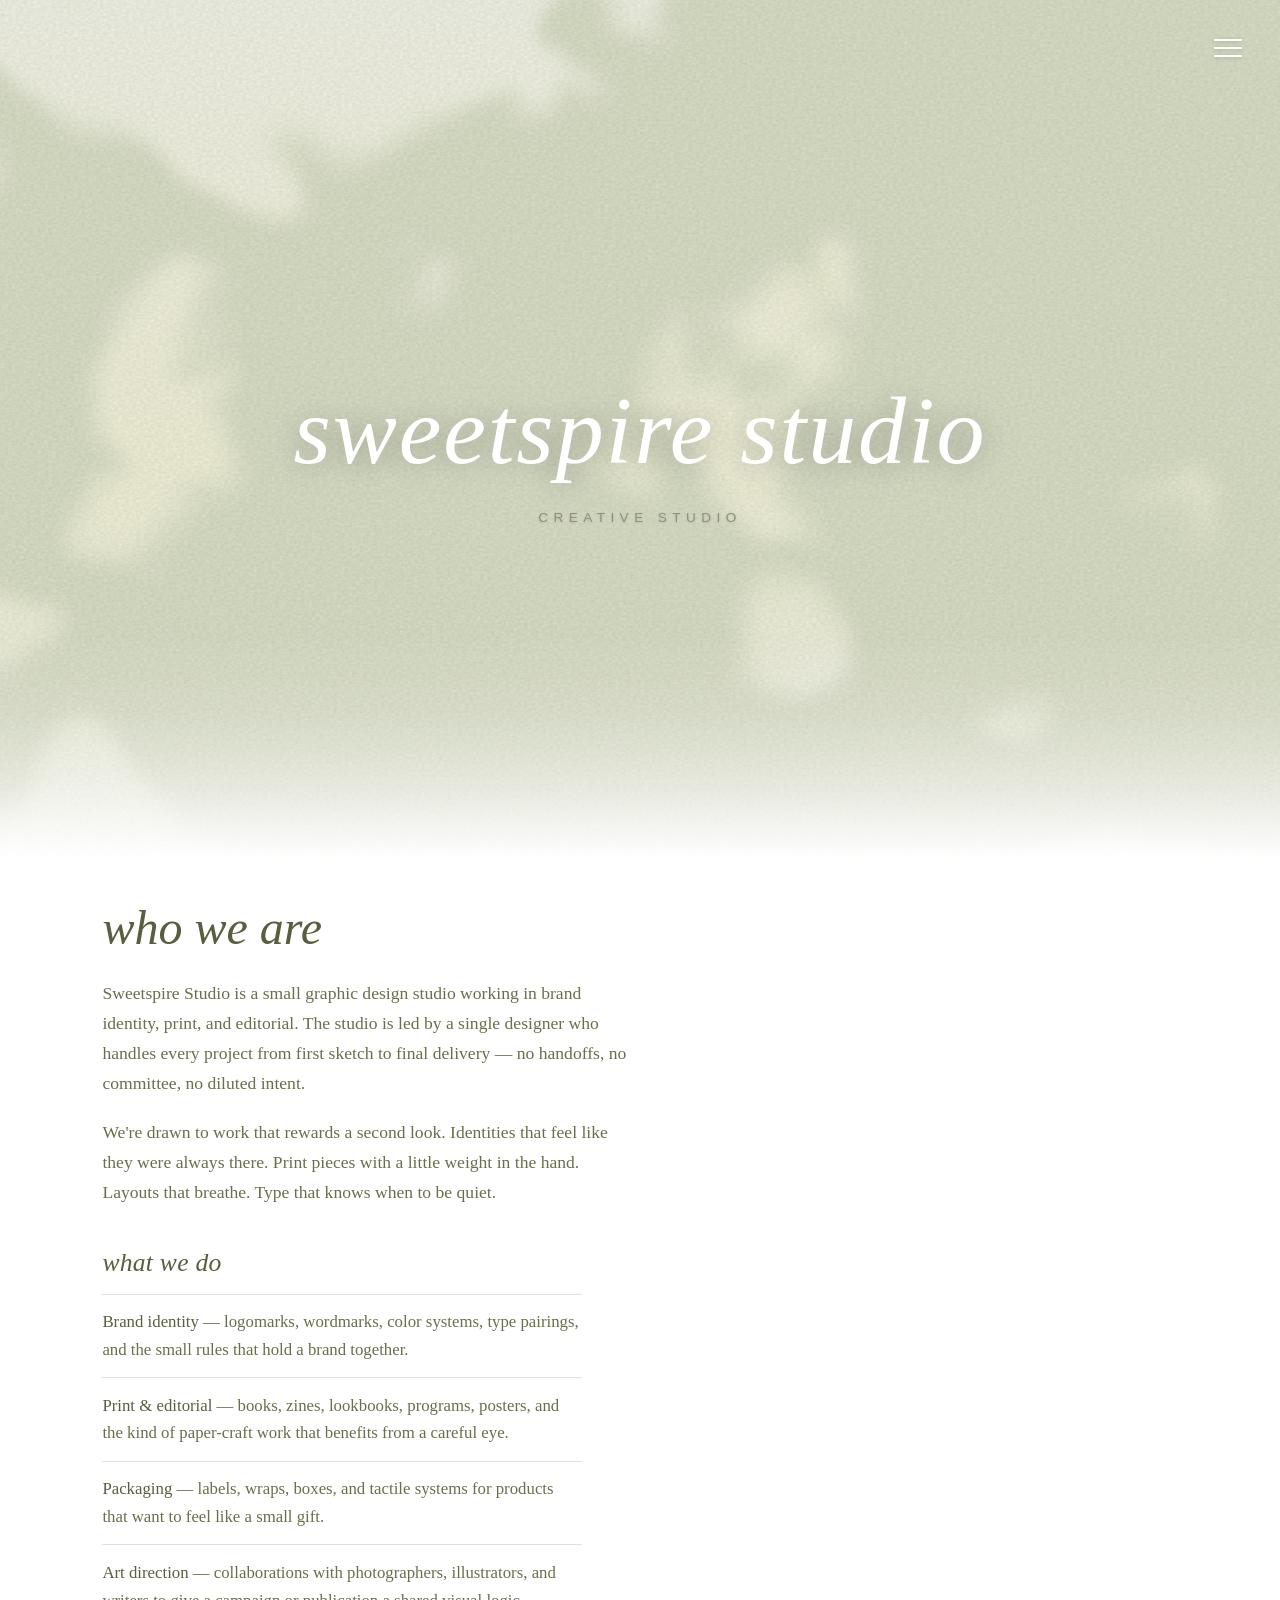
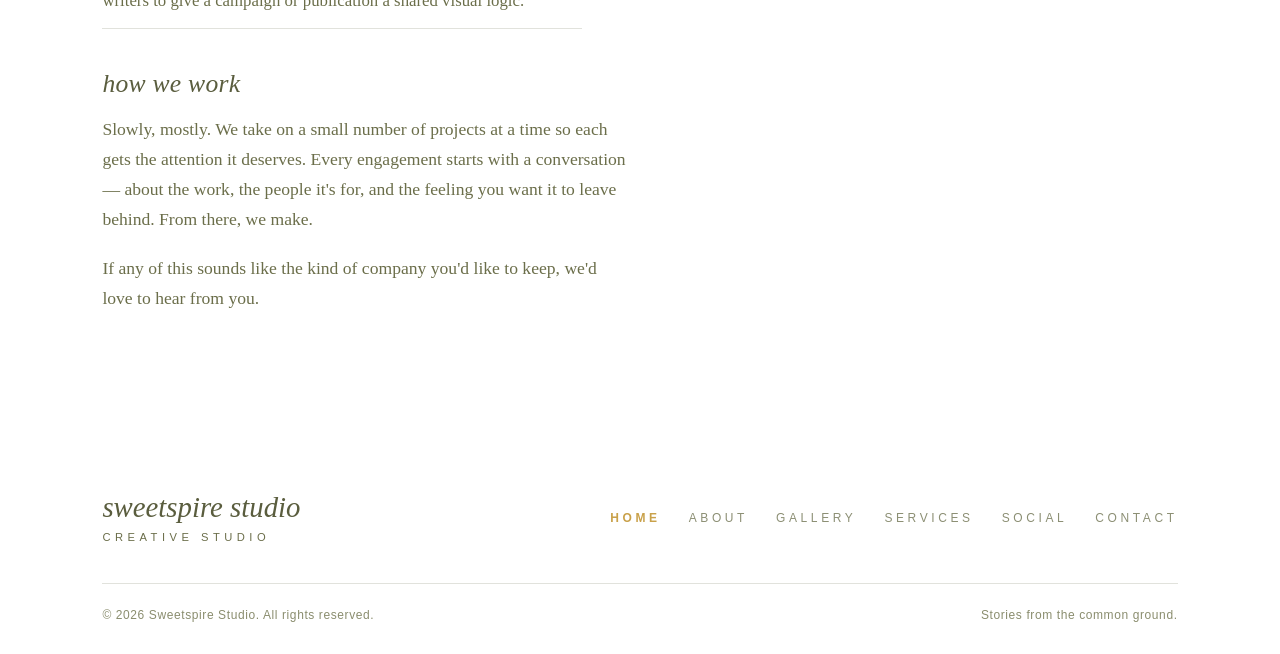
==== commit 71c61814: "Placing the css and js in separate locations" ====
--- a/index.html
+++ b/index.html
@@ -4,644 +4,8 @@
 <meta charset="UTF-8">
 <meta name="viewport" content="width=device-width, initial-scale=1.0">
 <title>Sweetspire Studio</title>
-<style>
-  :root {
-    /* Cream-light palette: tones visible through the canopy gaps. */
-    --sun-top:    #F0F1E7;   /* coolest off-white */
-    --sun-mid:    #EFEED6;   /* warm cream */
-    --sun-bot:    #E9ECDE;   /* faintly green-tinted off-white */
-
-    /* Sage palette: the base shadow color (visible under leaves) and a
-       step-deeper sage for the hero background gradient depth. */
-    --shadow:     #D8DDC6;
-    --shadow-deep:#b8c0a3;
-
-    /* The solid color the page scrolls down to — matches the footer's
-       off-white so the section and footer read as the same surface,
-       with the canopy gradient blending into that surface up top. */
-    --page-color: #ffffff;
-
-    /* Accent: used for the "active" nav link indicating which page the
-       user is on. A warm muted gold/amber chosen to pair with the
-       sage/cream palette without clashing. */
-    --accent: #c9a14a;
-
-    /* How far the .below-hero section overlaps up into the hero. This is
-       the SINGLE source of truth — used both for the negative margin
-       that creates the overlap and for the gradient stops that fade the
-       page in past the seam. Change this in one place and everything
-       stays in sync. */
-    --hero-overlap: 30vh;
-  }
-
-  * { margin: 0; padding: 0; box-sizing: border-box; }
-
-  html, body {
-    width: 100%;
-    /* No fixed height; allow the page to scroll. */
-    background: var(--page-color);
-    /* Smooth scrolling for anchor jumps and nav interactions */
-    scroll-behavior: smooth;
-    /* Prevent any horizontal scroll. The parallax light layers inside the
-       hero scale and translate slightly past 100%, which would otherwise
-       push the page right by a few pixels. Clip horizontally only — vertical
-       scrolling stays untouched. */
-    overflow-x: hidden;
-  }
-
-  body {
-    font-family: 'Cormorant Garamond', 'Georgia', serif;
-    /* Total scrollable height: hero is 100vh, plus more below.
-       We let content determine the height. */
-    min-height: 100vh;
-  }
-
-  /* ------------------------------------------------------------------
-     HERO SECTION — the dappled canopy scene.
-     This is the full first viewport. Inside it sits the layered
-     SVG canopy, the moving light spots, the grain, and the title.
-     ------------------------------------------------------------------ */
-  .hero {
-    position: relative;
-    width: 100%;
-    height: 100vh;
-    /* Clip horizontally only — the parallax light layers scale up to 1.06
-       and translate up to 2.5%, which pushes their edges past 100% width
-       and was causing the page to scroll right. overflow-x: clip contains
-       the parallax inside the hero without affecting vertical layering, so
-       .below-hero can still overlap up into the hero via negative margin. */
-    overflow-x: clip;
-    background: linear-gradient(
-      170deg,
-      var(--shadow) 0%,
-      var(--shadow-deep) 100%
-    );
-  }
-
-  /* ------------------------------------------------------------------
-     CANOPY SCENE — sole rendered SVG carrying the dappled canopy.
-     Sized OVERSIZED (110% width/height with -5% offsets) so that the
-     mask's animateTransform can slide the shadow pattern across user
-     space without ever exposing the SVG's edges. The .hero's
-     overflow-x: clip handles the visible viewport crop.
-     ------------------------------------------------------------------ */
-  .canopy-scene {
-    position: absolute;
-    top: -5%;
-    left: -5%;
-    width: 110%;
-    height: 110%;
-    z-index: 2;
-    pointer-events: none;
-    display: block;
-    will-change: opacity;
-  }
-
-  .cream-rect {
-    fill: url(#cream-gradient);
-  }
-
-  /* ------------------------------------------------------------------
-     MOTION — bumped up noticeably from the previous version.
-     - Larger translate amounts (~2-3% instead of ~0.5-1%)
-     - Larger rotations
-     - Scale pulsing as well
-     - Each layer animates independently
-     ------------------------------------------------------------------ */
-  /* Each spot layer has its own slow drift + scale + rotation, plus
-     an independent opacity breathing cycle on a different timing.
-     IMPORTANT: do NOT set CSS `filter` on these groups — that would
-     override the SVG `filter="url(#blur-...)"` attribute on the
-     <g> elements, making the heavy SVG blur disappear and leaving
-     near-solid shapes. */
-  .spots-mid {
-    transform-origin: 50% 50%;
-    transform-box: fill-box;
-    animation-name: spots-mid, breathe-mid;
-    animation-duration: 29s, 19s;
-    animation-iteration-count: infinite, infinite;
-    animation-timing-function: ease-in-out, ease-in-out;
-  }
-  .spots-front {
-    transform-origin: 50% 50%;
-    transform-box: fill-box;
-    animation-name: spots-front, breathe-front;
-    animation-duration: 23s, 17s;
-    animation-iteration-count: infinite, infinite;
-    animation-timing-function: ease-in-out, ease-in-out;
-  }
-
-  @keyframes spots-mid {
-    0%, 100% { transform: translate(0, 0) scale(1) rotate(0deg); }
-    50%      { transform: translate(-3.4%, 2.2%) scale(0.92) rotate(-2.6deg); }
-  }
-  @keyframes spots-front {
-    0%, 100% { transform: translate(0, 0) scale(1) rotate(0deg); }
-    50%      { transform: translate(4.0%, -2.4%) scale(1.08) rotate(3deg); }
-  }
-
-  @keyframes breathe-mid {
-    0%, 100% { opacity: 1; }
-    50%      { opacity: 0.8; }
-  }
-  @keyframes breathe-front {
-    0%, 100% { opacity: 1; }
-    50%      { opacity: 0.9; }
-  }
-
-  /* (gradient transition is now inside .section as a background gradient
-     rather than an overlay element) */
-
-
-  .grain {
-    position: absolute;
-    top: 0;
-    left: 0;
-    width: 100%;
-    height: 100%;
-    z-index: 3;
-    pointer-events: none;
-    opacity: 0.3;
-    mix-blend-mode: multiply;
-    display: block;
-  }
-
-  /* ------------------------------------------------------------------
-     HERO TITLE — now white text
-     ------------------------------------------------------------------ */
-  .hero-title {
-    position: absolute;
-    inset: 0;
-    z-index: 5;
-    display: flex;
-    align-items: center;
-    justify-content: center;
-    flex-direction: column;
-    pointer-events: none;
-  }
-  .hero-title h1 {
-    font-size: clamp(3rem, 8vw, 6rem);
-    font-weight: 300;
-    letter-spacing: 0.02em;
-    color: #ffffff;
-    font-style: italic;
-    /* Soft glow to keep the title legible whether sitting on cream or shadow */
-    text-shadow: 0 2px 30px rgba(0, 0, 0, 0.25), 0 0 60px rgba(0, 0, 0, 0.15);
-  }
-  .hero-title p {
-    font-size: 0.85rem;
-    letter-spacing: 0.4em;
-    text-transform: uppercase;
-    color: #8c8f74; /* desaturated medium-green for "creative studio" */
-    margin-top: 1.5rem;
-    font-family: 'Helvetica Neue', sans-serif;
-    font-weight: 400;
-    /* Slightly heavier shadow than before — the subtitle is now darker
-       than the canopy in some spots, so the shadow earns it legibility
-       both over light dapples and shadow patches. */
-    text-shadow: 0 1px 12px rgba(255, 255, 255, 0.35), 0 1px 3px rgba(0, 0, 0, 0.18);
-    opacity: 0.95;
-  }
-
-  /* ------------------------------------------------------------------
-     HAMBURGER NAVIGATION
-     All white. Sits in top-right of viewport. When clicked, the nav
-     expands as a horizontal bar across the full top of the page.
-     ------------------------------------------------------------------ */
-  .nav {
-    position: fixed;
-    /* Shift the bar's top edge down 8px so its vertical center (at
-       8 + 80/2 = 48px) aligns with the hamburger button's center
-       (top: 28px + height: 40px / 2 = 48px). */
-    top: 8px;
-    left: 0;
-    right: 0;
-    z-index: 100;
-    pointer-events: none;
-  }
-
-  .nav-bar {
-    position: relative;
-    width: 100%;
-    /* Reserve room on the right so links never collide with the fixed
-       hamburger button. Hamburger is 40px wide at right: 32px from
-       viewport edge — so its left edge is at right: 72px. We add ~48px
-       of breathing room past that, matching the 48px left padding for
-       a symmetric inset on both sides of the link container. */
-    padding-right: 120px;
-    padding-left: 3rem;
-    /* Starts as a thin invisible strip; expands into a full bar when open */
-    height: 0;
-    background: transparent;
-    transition:
-      height     0.5s cubic-bezier(0.4, 0, 0.2, 1),
-      background 0.5s ease;
-    pointer-events: auto;
-    overflow: hidden;
-  }
-
-  /* Open state: off-white paper panel.
-     - Background is a vertical gradient that fades from transparent at the
-       top edge into a near-opaque off-white at the bottom. This lets the
-       canopy still show through the top sliver instead of slamming into
-       a hard edge, while the body of the bar reads as a paper surface.
-     - The .nav-paper element (placed inside .nav-bar) provides the grain
-       overlay so the panel keeps the same tactile texture as the hero. */
-  .nav.open .nav-bar {
-    height: 80px;
-    background: linear-gradient(
-      to bottom,
-      rgba(247, 244, 232, 0.0)  0%,
-      rgba(247, 244, 232, 0.55) 30%,
-      rgba(247, 244, 232, 0.92) 70%,
-      rgba(247, 244, 232, 0.96) 100%
-    );
-  }
-
-  /* Paper grain overlay specifically for the nav bar.
-     Sits inside .nav-bar, fills it, with multiply blend mode so it adds
-     subtle noise/texture without flattening the background gradient.
-     Only visible when the bar is open (it's clipped by .nav-bar's height). */
-  .nav-paper {
-    position: absolute;
-    inset: 0;
-    pointer-events: none;
-    opacity: 0.35;
-    mix-blend-mode: multiply;
-    display: block;
-    /* The grain itself should fade with the same gradient as the background
-       so the top edge stays soft and texture doesn't appear out of nowhere
-       at the boundary. mask-image does this without affecting the SVG. */
-    -webkit-mask-image: linear-gradient(
-      to bottom,
-      transparent 0%,
-      black 35%,
-      black 100%
-    );
-            mask-image: linear-gradient(
-      to bottom,
-      transparent 0%,
-      black 35%,
-      black 100%
-    );
-  }
-
-  /* Menu links — live in normal flow inside .nav-bar so they respect
-     the bar's right-side padding reservation for the hamburger. Sized
-     responsively with clamp() so they scale down on narrow widths
-     rather than colliding with the hamburger. */
-  .nav-links {
-    position: relative;
-    z-index: 1; /* above .nav-paper grain overlay */
-    width: 100%;
-    height: 100%;
-    display: flex;
-    align-items: center;
-    /* Anchor links at the left edge of the bar's content area and spread
-       them across the full available width (which is already bounded on
-       the right by .nav-bar's padding-right reservation for the
-       hamburger). First link sits at the left, last link sits just
-       inside the hamburger reserve. */
-    justify-content: space-between;
-    /* gap is no longer the main spacer with space-between — flex
-       distributes remaining space evenly. We keep a min-gap as a floor
-       so links never touch if the bar gets very narrow. */
-    gap: clamp(0.6rem, 1.5vw, 1.5rem);
-    opacity: 0;
-    transition: opacity 0.3s ease;
-    transition-delay: 0s;
-    /* Allow the flex container to shrink below its content width if needed,
-     so the bar never overflows or pushes the hamburger. */
-    min-width: 0;
-  }
-
-  .nav.open .nav-links {
-    opacity: 1;
-    transition-delay: 0.25s;
-  }
-
-  .nav-links a {
-    color: #8c8f74; /* matches the "creative studio" subtitle */
-    text-decoration: none;
-    font-family: 'Helvetica Neue', sans-serif;
-    font-weight: 500;
-    /* Font scales with viewport width — small at narrow, original 0.85rem
-       at desktop sizes. Letter-spacing also tightens slightly on narrow
-       widths so links don't smear together. */
-    font-size: clamp(0.62rem, 1.05vw, 0.85rem);
-    letter-spacing: clamp(0.15em, 0.3vw, 0.3em);
-    text-transform: uppercase;
-    white-space: nowrap;
-    transition: opacity 0.2s ease, color 0.2s ease;
-  }
-  .nav-links a:hover {
-    opacity: 0.65;
-  }
-  /* Active state: the link representing the current page. Uses the
-     warm gold accent. Slightly heavier weight reinforces "you are here". */
-  .nav-links a.active {
-    color: var(--accent);
-    font-weight: 600;
-  }
-  .nav-links a.active:hover {
-    opacity: 1; /* no fade-on-hover for active — it's already a clear state */
-  }
-
-  /* Hamburger button — sits above the bar at top-right of viewport */
-  .nav-toggle {
-    position: fixed;
-    top: 28px;
-    right: 32px;
-    width: 40px;
-    height: 40px;
-    background: none;
-    border: none;
-    cursor: pointer;
-    z-index: 101;
-    padding: 0;
-    pointer-events: auto;
-    display: flex;
-    flex-direction: column;
-    justify-content: center;
-    align-items: center;
-    gap: 6px;
-  }
-
-  .nav-toggle span {
-    display: block;
-    width: 28px;
-    height: 2px;
-    background: #ffffff;
-    transition: transform 0.3s ease, opacity 0.3s ease;
-    box-shadow: 0 1px 4px rgba(0, 0, 0, 0.2);
-  }
-
-  /* Animate hamburger into an X when open */
-  .nav.open + .nav-toggle span:nth-child(1),
-  .nav.open ~ .nav-toggle span:nth-child(1) {
-    transform: translateY(8px) rotate(45deg);
-  }
-  .nav.open + .nav-toggle span:nth-child(2),
-  .nav.open ~ .nav-toggle span:nth-child(2) {
-    opacity: 0;
-  }
-  .nav.open + .nav-toggle span:nth-child(3),
-  .nav.open ~ .nav-toggle span:nth-child(3) {
-    transform: translateY(-8px) rotate(-45deg);
-  }
-
-  /* ------------------------------------------------------------------
-     BELOW-HERO CONTAINER — an empty container that extends the page
-     down past the hero. It starts slightly BEFORE the hero ends
-     (negative margin-top) and sits z-indexed ABOVE the dapple scene,
-     so its top edge overlaps the bottom of the canopy.
-
-     Inside it, the .section provides the actual page content area.
-     The section's background is a linear gradient that starts FULLY
-     TRANSPARENT at the top (within the overlap zone, so the canopy
-     shows through) and fades to solid --page-color by the time the
-     overlap ends — creating a smooth blend.
-     ------------------------------------------------------------------ */
-  .below-hero {
-    position: relative;
-    width: 100%;
-    /* Negative margin pulls this container up by --hero-overlap so its
-       top edge lands that far above the hero's bottom — that distance
-       IS our overlap zone. */
-    margin-top: calc(-1 * var(--hero-overlap));
-    z-index: 6; /* above .light-layer (2), grain (3), hero-title (5) */
-    pointer-events: auto;
-  }
-
-  .section {
-    width: 100%;
-    /* Total height = full viewport of readable content + the overlap zone
-       sitting above the seam. */
-    min-height: calc(100vh + var(--hero-overlap));
-    /* Top padding pushes content below the overlap zone so it starts at
-       the seam, not inside the canopy. */
-    padding: var(--hero-overlap) 8vw 6rem;
-    color: #5a5d3e;
-    /* The opacity gradient exists ONLY inside the overlap zone — the
-       top --hero-overlap of the section's height. The section's top
-       edge is fully transparent (so the canopy reads through cleanly),
-       and the section hits FULLY SOLID a little before it reaches the
-       seam (at 85% of the overlap distance). This gives the solid
-       --page-color a few vh of cushion ABOVE the hero's bottom edge,
-       so any faint residual seam-line falls inside the solid region
-       and is hidden. Below the overlap zone, the section is uniformly
-       solid --page-color forever — no further fading.
-
-       Intermediate stops use rgba(255, 255, 255, x) so the gradient
-       blends through translucent white toward the solid white
-       --page-color — gradient shape and stop positions unchanged
-       from when the destination was sage-cream. */
-    background: linear-gradient(
-      to bottom,
-      rgba(255, 255, 255, 0)    0,
-      rgba(255, 255, 255, 0.15) calc(var(--hero-overlap) * 0.30),
-      rgba(255, 255, 255, 0.45) calc(var(--hero-overlap) * 0.55),
-      rgba(255, 255, 255, 0.8)  calc(var(--hero-overlap) * 0.75),
-      var(--page-color)         calc(var(--hero-overlap) * 0.85),
-      var(--page-color)         100%
-    );
-  }
-
-  .section h2 {
-    font-size: clamp(2rem, 4vw, 3rem);
-    font-weight: 300;
-    font-style: italic;
-    margin-bottom: 1.5rem;
-    color: #5a5d3e;
-  }
-
-  .section h3 {
-    font-size: clamp(1.3rem, 2.2vw, 1.6rem);
-    font-weight: 400;
-    font-style: italic;
-    margin-top: 2.5rem;
-    margin-bottom: 1rem;
-    color: #5a5d3e;
-    letter-spacing: 0.01em;
-  }
-
-  .section p {
-    font-size: 1.1rem;
-    line-height: 1.7;
-    max-width: 60ch;
-    margin-bottom: 1.2rem;
-    color: #6b6e4a;
-  }
-
-  /* Services list — kept understated, no bullets, just a hairline rule
-     between items so they read like a quiet menu rather than a UL. */
-  .section .services {
-    list-style: none;
-    max-width: 60ch;
-    margin: 0 0 1.5rem;
-    padding: 0;
-  }
-  .section .services li {
-    font-size: 1.05rem;
-    line-height: 1.65;
-    padding: 0.85rem 0;
-    border-top: 1px solid rgba(90, 93, 62, 0.18);
-    color: #6b6e4a;
-  }
-  .section .services li:last-child {
-    border-bottom: 1px solid rgba(90, 93, 62, 0.18);
-  }
-  .section .services strong {
-    color: #5a5d3e;
-    font-weight: 500;
-  }
-
-  /* ------------------------------------------------------------------
-     FOOTER
-     White panel that sits at the bottom of the page. Dark text in the
-     same olive/sage palette as the body copy. Kept low-key so it
-     doesn't fight the dappled-light feeling of the rest of the page.
-     ------------------------------------------------------------------ */
-  .site-footer {
-    background: #ffffff;
-    color: #5a5d3e;
-    padding: 4rem 8vw 2rem;
-    font-family: 'Cormorant Garamond', 'Georgia', serif;
-  }
-
-  .footer-inner {
-    display: flex;
-    flex-wrap: wrap;
-    gap: 2.5rem;
-    justify-content: space-between;
-    /* Center vertically so the nav links sit at the visual midpoint between
-       "sweetspire studio" and "creative studio" rather than pinned to the top. */
-    align-items: center;
-    max-width: 1200px;
-    margin: 0 auto;
-    padding-bottom: 2.5rem;
-    border-bottom: 1px solid rgba(90, 93, 62, 0.18);
-  }
-
-  .footer-brand .footer-mark {
-    font-size: 1.8rem;
-    font-style: italic;
-    font-weight: 300;
-    color: #5a5d3e;
-    margin: 0;
-    line-height: 1;
-  }
-  .footer-brand .footer-tag {
-    font-family: 'Helvetica Neue', sans-serif;
-    font-size: 0.7rem;
-    letter-spacing: 0.4em;
-    text-transform: uppercase;
-    color: #6b6e4a;
-    margin-top: 0.6rem;
-    font-weight: 300;
-  }
-
-  .footer-nav {
-    display: flex;
-    flex-wrap: wrap;
-    gap: 1.75rem;
-    align-items: center;
-  }
-  .footer-nav a {
-    font-family: 'Helvetica Neue', sans-serif;
-    font-size: 0.75rem;
-    letter-spacing: 0.3em;
-    text-transform: uppercase;
-    color: #8c8f74; /* matches top nav + "creative studio" subtitle */
-    text-decoration: none;
-    font-weight: 500;
-    transition: opacity 0.2s ease;
-  }
-  .footer-nav a:hover {
-    opacity: 0.65;
-  }
-  .footer-nav a.active {
-    color: var(--accent);
-    font-weight: 600;
-  }
-  .footer-nav a.active:hover {
-    opacity: 1;
-  }
-
-  .footer-bottom {
-    max-width: 1200px;
-    margin: 0 auto;
-    padding-top: 1.5rem;
-    display: flex;
-    justify-content: space-between;
-    flex-wrap: wrap;
-    gap: 0.75rem;
-  }
-  .footer-bottom p {
-    font-family: 'Helvetica Neue', sans-serif;
-    font-size: 0.75rem;
-    color: #8a8d6e;
-    margin: 0;
-    letter-spacing: 0.05em;
-  }
-
-  /* Below ~800px the footer content stacks vertically. Center everything
-     in this state — brand block, nav links, copyright line, tagline —
-     so the stacked layout reads as a tidy centered column rather than
-     content awkwardly pinned to opposite sides of a narrowed page. */
-  @media (max-width: 1024px) {
-    .footer-inner {
-      flex-direction: column;
-      align-items: center;
-      text-align: center;
-      gap: 2rem;
-    }
-    .footer-brand {
-      text-align: center;
-    }
-    .footer-nav {
-      justify-content: center;
-    }
-  }
-
-  @media (max-width: 800px) {
-    .footer-bottom {
-      flex-direction: column;
-      align-items: center;
-      text-align: center;
-      gap: 0.4rem;
-    }
-  }
-
-  /* Hide the footer nav on mobile — the same five links live in the
-     always-accessible hamburger nav at the top, so they're redundant
-     here at narrow widths where they would otherwise wrap into a messy
-     pile below the brand block. The brand mark + tagline carry the
-     footer on its own at small sizes. */
-  @media (max-width: 768px) {
-    .footer-nav {
-      display: none;
-    }
-    /* With the nav gone, the brand block sits alone — let it center
-       in the available space instead of being pinned to the left edge
-       by the space-between justification. */
-    .footer-inner {
-      justify-content: center;
-      text-align: center;
-    }
-  }
-
-  @media (prefers-reduced-motion: reduce) {
-    .spots-mid, .spots-front,
-    .canopy-scene { animation: none; }
-    /* SMIL animations inside .canopy-scene (animateTransform, animated
-       seed in the turbulence filter) can't be disabled via CSS — they'd
-       need to be paused with JS or removed. We leave them running here;
-       motion-sensitive users will still see displacement and translate
-       inside the canopy, but the heavy CSS animations on spots stop. */
-    html { scroll-behavior: auto; }
-  }
-</style>
+<link rel="stylesheet" href="styles.css">
+<script src="scripts.js" defer></script>
 </head>
 <body>
 
@@ -999,40 +363,5 @@
 <!-- END: FOOTER CONTENT                                               -->
 <!-- ================================================================ -->
 
-<script>
-  // Hamburger toggle
-  const nav = document.getElementById('nav');
-  const toggle = document.getElementById('navToggle');
-  toggle.addEventListener('click', () => {
-    nav.classList.toggle('open');
-    // Also toggle the toggle button state for the X animation
-    toggle.classList.toggle('open');
-  });
-
-  // When nav.open, animate the hamburger to X
-  const observer = new MutationObserver(() => {
-    if (nav.classList.contains('open')) {
-      toggle.classList.add('open');
-    } else {
-      toggle.classList.remove('open');
-    }
-  });
-  observer.observe(nav, { attributes: true, attributeFilter: ['class'] });
-</script>
-
-<style>
-  /* X-animation when hamburger is open — needs to be after the script
-     so the .open class on the button gets respected. */
-  .nav-toggle.open span:nth-child(1) {
-    transform: translateY(8px) rotate(45deg);
-  }
-  .nav-toggle.open span:nth-child(2) {
-    opacity: 0;
-  }
-  .nav-toggle.open span:nth-child(3) {
-    transform: translateY(-8px) rotate(-45deg);
-  }
-</style>
-
 </body>
 </html>
--- a/styles.css
+++ b/styles.css
@@ -0,0 +1,902 @@
+/* ============================================================
+   SHARED STYLES — used by every page on the site.
+   ------------------------------------------------------------
+   1. Base palette, typography, hero canopy, navigation.
+   2. Inner-page sections + gallery (gallery.html uses these).
+   3. Hamburger X-animation (active when nav is open).
+   ============================================================ */
+
+/* ─── 1. BASE ─────────────────────────────────────────────── */
+  :root {
+    /* Cream-light palette: tones visible through the canopy gaps. */
+    --sun-top:    #F0F1E7;   /* coolest off-white */
+    --sun-mid:    #EFEED6;   /* warm cream */
+    --sun-bot:    #E9ECDE;   /* faintly green-tinted off-white */
+
+    /* Sage palette: the base shadow color (visible under leaves) and a
+       step-deeper sage for the hero background gradient depth. */
+    --shadow:     #D8DDC6;
+    --shadow-deep:#b8c0a3;
+
+    /* The solid color the page scrolls down to — matches the footer's
+       off-white so the section and footer read as the same surface,
+       with the canopy gradient blending into that surface up top. */
+    --page-color: #ffffff;
+
+    /* Accent: used for the "active" nav link indicating which page the
+       user is on. A warm muted gold/amber chosen to pair with the
+       sage/cream palette without clashing. */
+    --accent: #c9a14a;
+
+    /* How far the .below-hero section overlaps up into the hero. This is
+       the SINGLE source of truth — used both for the negative margin
+       that creates the overlap and for the gradient stops that fade the
+       page in past the seam. Change this in one place and everything
+       stays in sync. */
+    --hero-overlap: 30vh;
+  }
+
+  * { margin: 0; padding: 0; box-sizing: border-box; }
+
+  html, body {
+    width: 100%;
+    /* No fixed height; allow the page to scroll. */
+    background: var(--page-color);
+    /* Smooth scrolling for anchor jumps and nav interactions */
+    scroll-behavior: smooth;
+    /* Prevent any horizontal scroll. The parallax light layers inside the
+       hero scale and translate slightly past 100%, which would otherwise
+       push the page right by a few pixels. Clip horizontally only — vertical
+       scrolling stays untouched. */
+    overflow-x: hidden;
+  }
+
+  body {
+    font-family: 'Cormorant Garamond', 'Georgia', serif;
+    /* Total scrollable height: hero is 100vh, plus more below.
+       We let content determine the height. */
+    min-height: 100vh;
+  }
+
+  /* ------------------------------------------------------------------
+     HERO SECTION — the dappled canopy scene.
+     This is the full first viewport. Inside it sits the layered
+     SVG canopy, the moving light spots, the grain, and the title.
+     ------------------------------------------------------------------ */
+  .hero {
+    position: relative;
+    width: 100%;
+    height: 100vh;
+    /* Clip horizontally only — the parallax light layers scale up to 1.06
+       and translate up to 2.5%, which pushes their edges past 100% width
+       and was causing the page to scroll right. overflow-x: clip contains
+       the parallax inside the hero without affecting vertical layering, so
+       .below-hero can still overlap up into the hero via negative margin. */
+    overflow-x: clip;
+    background: linear-gradient(
+      170deg,
+      var(--shadow) 0%,
+      var(--shadow-deep) 100%
+    );
+  }
+
+  /* ------------------------------------------------------------------
+     CANOPY SCENE — sole rendered SVG carrying the dappled canopy.
+     Sized OVERSIZED (110% width/height with -5% offsets) so that the
+     mask's animateTransform can slide the shadow pattern across user
+     space without ever exposing the SVG's edges. The .hero's
+     overflow-x: clip handles the visible viewport crop.
+     ------------------------------------------------------------------ */
+  .canopy-scene {
+    position: absolute;
+    top: -5%;
+    left: -5%;
+    width: 110%;
+    height: 110%;
+    z-index: 2;
+    pointer-events: none;
+    display: block;
+    will-change: opacity;
+  }
+
+  .cream-rect {
+    fill: url(#cream-gradient);
+  }
+
+  /* ------------------------------------------------------------------
+     MOTION — bumped up noticeably from the previous version.
+     - Larger translate amounts (~2-3% instead of ~0.5-1%)
+     - Larger rotations
+     - Scale pulsing as well
+     - Each layer animates independently
+     ------------------------------------------------------------------ */
+  /* Each spot layer has its own slow drift + scale + rotation, plus
+     an independent opacity breathing cycle on a different timing.
+     IMPORTANT: do NOT set CSS `filter` on these groups — that would
+     override the SVG `filter="url(#blur-...)"` attribute on the
+     <g> elements, making the heavy SVG blur disappear and leaving
+     near-solid shapes. */
+  .spots-mid {
+    transform-origin: 50% 50%;
+    transform-box: fill-box;
+    animation-name: spots-mid, breathe-mid;
+    animation-duration: 29s, 19s;
+    animation-iteration-count: infinite, infinite;
+    animation-timing-function: ease-in-out, ease-in-out;
+  }
+  .spots-front {
+    transform-origin: 50% 50%;
+    transform-box: fill-box;
+    animation-name: spots-front, breathe-front;
+    animation-duration: 23s, 17s;
+    animation-iteration-count: infinite, infinite;
+    animation-timing-function: ease-in-out, ease-in-out;
+  }
+
+  @keyframes spots-mid {
+    0%, 100% { transform: translate(0, 0) scale(1) rotate(0deg); }
+    50%      { transform: translate(-3.4%, 2.2%) scale(0.92) rotate(-2.6deg); }
+  }
+  @keyframes spots-front {
+    0%, 100% { transform: translate(0, 0) scale(1) rotate(0deg); }
+    50%      { transform: translate(4.0%, -2.4%) scale(1.08) rotate(3deg); }
+  }
+
+  @keyframes breathe-mid {
+    0%, 100% { opacity: 1; }
+    50%      { opacity: 0.8; }
+  }
+  @keyframes breathe-front {
+    0%, 100% { opacity: 1; }
+    50%      { opacity: 0.9; }
+  }
+
+  /* (gradient transition is now inside .section as a background gradient
+     rather than an overlay element) */
+
+
+  .grain {
+    position: absolute;
+    top: 0;
+    left: 0;
+    width: 100%;
+    height: 100%;
+    z-index: 3;
+    pointer-events: none;
+    opacity: 0.3;
+    mix-blend-mode: multiply;
+    display: block;
+  }
+
+  /* ------------------------------------------------------------------
+     HERO TITLE — now white text
+     ------------------------------------------------------------------ */
+  .hero-title {
+    position: absolute;
+    inset: 0;
+    z-index: 5;
+    display: flex;
+    align-items: center;
+    justify-content: center;
+    flex-direction: column;
+    pointer-events: none;
+  }
+  .hero-title h1 {
+    font-size: clamp(3rem, 8vw, 6rem);
+    font-weight: 300;
+    letter-spacing: 0.02em;
+    color: #ffffff;
+    font-style: italic;
+    /* Soft glow to keep the title legible whether sitting on cream or shadow */
+    text-shadow: 0 2px 30px rgba(0, 0, 0, 0.25), 0 0 60px rgba(0, 0, 0, 0.15);
+  }
+  .hero-title p {
+    font-size: 0.85rem;
+    letter-spacing: 0.4em;
+    text-transform: uppercase;
+    color: #8c8f74; /* desaturated medium-green for "creative studio" */
+    margin-top: 1.5rem;
+    font-family: 'Helvetica Neue', sans-serif;
+    font-weight: 400;
+    /* Slightly heavier shadow than before — the subtitle is now darker
+       than the canopy in some spots, so the shadow earns it legibility
+       both over light dapples and shadow patches. */
+    text-shadow: 0 1px 12px rgba(255, 255, 255, 0.35), 0 1px 3px rgba(0, 0, 0, 0.18);
+    opacity: 0.95;
+  }
+
+  /* ------------------------------------------------------------------
+     HAMBURGER NAVIGATION
+     All white. Sits in top-right of viewport. When clicked, the nav
+     expands as a horizontal bar across the full top of the page.
+     ------------------------------------------------------------------ */
+  .nav {
+    position: fixed;
+    /* Shift the bar's top edge down 8px so its vertical center (at
+       8 + 80/2 = 48px) aligns with the hamburger button's center
+       (top: 28px + height: 40px / 2 = 48px). */
+    top: 8px;
+    left: 0;
+    right: 0;
+    z-index: 100;
+    pointer-events: none;
+  }
+
+  .nav-bar {
+    position: relative;
+    width: 100%;
+    /* Reserve room on the right so links never collide with the fixed
+       hamburger button. Hamburger is 40px wide at right: 32px from
+       viewport edge — so its left edge is at right: 72px. We add ~48px
+       of breathing room past that, matching the 48px left padding for
+       a symmetric inset on both sides of the link container. */
+    padding-right: 120px;
+    padding-left: 3rem;
+    /* Starts as a thin invisible strip; expands into a full bar when open */
+    height: 0;
+    background: transparent;
+    transition:
+      height     0.5s cubic-bezier(0.4, 0, 0.2, 1),
+      background 0.5s ease;
+    pointer-events: auto;
+    overflow: hidden;
+  }
+
+  /* Open state: off-white paper panel.
+     - Background is a vertical gradient that fades from transparent at the
+       top edge into a near-opaque off-white at the bottom. This lets the
+       canopy still show through the top sliver instead of slamming into
+       a hard edge, while the body of the bar reads as a paper surface.
+     - The .nav-paper element (placed inside .nav-bar) provides the grain
+       overlay so the panel keeps the same tactile texture as the hero. */
+  .nav.open .nav-bar {
+    height: 80px;
+    background: linear-gradient(
+      to bottom,
+      rgba(247, 244, 232, 0.0)  0%,
+      rgba(247, 244, 232, 0.55) 30%,
+      rgba(247, 244, 232, 0.92) 70%,
+      rgba(247, 244, 232, 0.96) 100%
+    );
+  }
+
+  /* Paper grain overlay specifically for the nav bar.
+     Sits inside .nav-bar, fills it, with multiply blend mode so it adds
+     subtle noise/texture without flattening the background gradient.
+     Only visible when the bar is open (it's clipped by .nav-bar's height). */
+  .nav-paper {
+    position: absolute;
+    inset: 0;
+    pointer-events: none;
+    opacity: 0.35;
+    mix-blend-mode: multiply;
+    display: block;
+    /* The grain itself should fade with the same gradient as the background
+       so the top edge stays soft and texture doesn't appear out of nowhere
+       at the boundary. mask-image does this without affecting the SVG. */
+    -webkit-mask-image: linear-gradient(
+      to bottom,
+      transparent 0%,
+      black 35%,
+      black 100%
+    );
+            mask-image: linear-gradient(
+      to bottom,
+      transparent 0%,
+      black 35%,
+      black 100%
+    );
+  }
+
+  /* Menu links — live in normal flow inside .nav-bar so they respect
+     the bar's right-side padding reservation for the hamburger. Sized
+     responsively with clamp() so they scale down on narrow widths
+     rather than colliding with the hamburger. */
+  .nav-links {
+    position: relative;
+    z-index: 1; /* above .nav-paper grain overlay */
+    width: 100%;
+    height: 100%;
+    display: flex;
+    align-items: center;
+    /* Anchor links at the left edge of the bar's content area and spread
+       them across the full available width (which is already bounded on
+       the right by .nav-bar's padding-right reservation for the
+       hamburger). First link sits at the left, last link sits just
+       inside the hamburger reserve. */
+    justify-content: space-between;
+    /* gap is no longer the main spacer with space-between — flex
+       distributes remaining space evenly. We keep a min-gap as a floor
+       so links never touch if the bar gets very narrow. */
+    gap: clamp(0.6rem, 1.5vw, 1.5rem);
+    opacity: 0;
+    transition: opacity 0.3s ease;
+    transition-delay: 0s;
+    /* Allow the flex container to shrink below its content width if needed,
+     so the bar never overflows or pushes the hamburger. */
+    min-width: 0;
+  }
+
+  .nav.open .nav-links {
+    opacity: 1;
+    transition-delay: 0.25s;
+  }
+
+  .nav-links a {
+    color: #8c8f74; /* matches the "creative studio" subtitle */
+    text-decoration: none;
+    font-family: 'Helvetica Neue', sans-serif;
+    font-weight: 500;
+    /* Font scales with viewport width — small at narrow, original 0.85rem
+       at desktop sizes. Letter-spacing also tightens slightly on narrow
+       widths so links don't smear together. */
+    font-size: clamp(0.62rem, 1.05vw, 0.85rem);
+    letter-spacing: clamp(0.15em, 0.3vw, 0.3em);
+    text-transform: uppercase;
+    white-space: nowrap;
+    transition: opacity 0.2s ease, color 0.2s ease;
+  }
+  .nav-links a:hover {
+    opacity: 0.65;
+  }
+  /* Active state: the link representing the current page. Uses the
+     warm gold accent. Slightly heavier weight reinforces "you are here". */
+  .nav-links a.active {
+    color: var(--accent);
+    font-weight: 600;
+  }
+  .nav-links a.active:hover {
+    opacity: 1; /* no fade-on-hover for active — it's already a clear state */
+  }
+
+  /* Hamburger button — sits above the bar at top-right of viewport */
+  .nav-toggle {
+    position: fixed;
+    top: 28px;
+    right: 32px;
+    width: 40px;
+    height: 40px;
+    background: none;
+    border: none;
+    cursor: pointer;
+    z-index: 101;
+    padding: 0;
+    pointer-events: auto;
+    display: flex;
+    flex-direction: column;
+    justify-content: center;
+    align-items: center;
+    gap: 6px;
+  }
+
+  .nav-toggle span {
+    display: block;
+    width: 28px;
+    height: 2px;
+    background: #ffffff;
+    transition: transform 0.3s ease, opacity 0.3s ease;
+    box-shadow: 0 1px 4px rgba(0, 0, 0, 0.2);
+  }
+
+  /* Animate hamburger into an X when open */
+  .nav.open + .nav-toggle span:nth-child(1),
+  .nav.open ~ .nav-toggle span:nth-child(1) {
+    transform: translateY(8px) rotate(45deg);
+  }
+  .nav.open + .nav-toggle span:nth-child(2),
+  .nav.open ~ .nav-toggle span:nth-child(2) {
+    opacity: 0;
+  }
+  .nav.open + .nav-toggle span:nth-child(3),
+  .nav.open ~ .nav-toggle span:nth-child(3) {
+    transform: translateY(-8px) rotate(-45deg);
+  }
+
+  /* ------------------------------------------------------------------
+     BELOW-HERO CONTAINER — an empty container that extends the page
+     down past the hero. It starts slightly BEFORE the hero ends
+     (negative margin-top) and sits z-indexed ABOVE the dapple scene,
+     so its top edge overlaps the bottom of the canopy.
+
+     Inside it, the .section provides the actual page content area.
+     The section's background is a linear gradient that starts FULLY
+     TRANSPARENT at the top (within the overlap zone, so the canopy
+     shows through) and fades to solid --page-color by the time the
+     overlap ends — creating a smooth blend.
+     ------------------------------------------------------------------ */
+  .below-hero {
+    position: relative;
+    width: 100%;
+    /* Negative margin pulls this container up by --hero-overlap so its
+       top edge lands that far above the hero's bottom — that distance
+       IS our overlap zone. */
+    margin-top: calc(-1 * var(--hero-overlap));
+    z-index: 6; /* above .light-layer (2), grain (3), hero-title (5) */
+    pointer-events: auto;
+  }
+
+  .section {
+    width: 100%;
+    /* Total height = full viewport of readable content + the overlap zone
+       sitting above the seam. */
+    min-height: calc(100vh + var(--hero-overlap));
+    /* Top padding pushes content below the overlap zone so it starts at
+       the seam, not inside the canopy. */
+    padding: var(--hero-overlap) 8vw 6rem;
+    color: #5a5d3e;
+    /* The opacity gradient exists ONLY inside the overlap zone — the
+       top --hero-overlap of the section's height. The section's top
+       edge is fully transparent (so the canopy reads through cleanly),
+       and the section hits FULLY SOLID a little before it reaches the
+       seam (at 85% of the overlap distance). This gives the solid
+       --page-color a few vh of cushion ABOVE the hero's bottom edge,
+       so any faint residual seam-line falls inside the solid region
+       and is hidden. Below the overlap zone, the section is uniformly
+       solid --page-color forever — no further fading.
+
+       Intermediate stops use rgba(255, 255, 255, x) so the gradient
+       blends through translucent white toward the solid white
+       --page-color — gradient shape and stop positions unchanged
+       from when the destination was sage-cream. */
+    background: linear-gradient(
+      to bottom,
+      rgba(255, 255, 255, 0)    0,
+      rgba(255, 255, 255, 0.15) calc(var(--hero-overlap) * 0.30),
+      rgba(255, 255, 255, 0.45) calc(var(--hero-overlap) * 0.55),
+      rgba(255, 255, 255, 0.8)  calc(var(--hero-overlap) * 0.75),
+      var(--page-color)         calc(var(--hero-overlap) * 0.85),
+      var(--page-color)         100%
+    );
+  }
+
+  .section h2 {
+    font-size: clamp(2rem, 4vw, 3rem);
+    font-weight: 300;
+    font-style: italic;
+    margin-bottom: 1.5rem;
+    color: #5a5d3e;
+  }
+
+  .section h3 {
+    font-size: clamp(1.3rem, 2.2vw, 1.6rem);
+    font-weight: 400;
+    font-style: italic;
+    margin-top: 2.5rem;
+    margin-bottom: 1rem;
+    color: #5a5d3e;
+    letter-spacing: 0.01em;
+  }
+
+  .section p {
+    font-size: 1.1rem;
+    line-height: 1.7;
+    max-width: 60ch;
+    margin-bottom: 1.2rem;
+    color: #6b6e4a;
+  }
+
+  /* Services list — kept understated, no bullets, just a hairline rule
+     between items so they read like a quiet menu rather than a UL. */
+  .section .services {
+    list-style: none;
+    max-width: 60ch;
+    margin: 0 0 1.5rem;
+    padding: 0;
+  }
+  .section .services li {
+    font-size: 1.05rem;
+    line-height: 1.65;
+    padding: 0.85rem 0;
+    border-top: 1px solid rgba(90, 93, 62, 0.18);
+    color: #6b6e4a;
+  }
+  .section .services li:last-child {
+    border-bottom: 1px solid rgba(90, 93, 62, 0.18);
+  }
+  .section .services strong {
+    color: #5a5d3e;
+    font-weight: 500;
+  }
+
+  /* ------------------------------------------------------------------
+     FOOTER
+     White panel that sits at the bottom of the page. Dark text in the
+     same olive/sage palette as the body copy. Kept low-key so it
+     doesn't fight the dappled-light feeling of the rest of the page.
+     ------------------------------------------------------------------ */
+  .site-footer {
+    background: #ffffff;
+    color: #5a5d3e;
+    padding: 4rem 8vw 2rem;
+    font-family: 'Cormorant Garamond', 'Georgia', serif;
+  }
+
+  .footer-inner {
+    display: flex;
+    flex-wrap: wrap;
+    gap: 2.5rem;
+    justify-content: space-between;
+    /* Center vertically so the nav links sit at the visual midpoint between
+       "sweetspire studio" and "creative studio" rather than pinned to the top. */
+    align-items: center;
+    max-width: 1200px;
+    margin: 0 auto;
+    padding-bottom: 2.5rem;
+    border-bottom: 1px solid rgba(90, 93, 62, 0.18);
+  }
+
+  .footer-brand .footer-mark {
+    font-size: 1.8rem;
+    font-style: italic;
+    font-weight: 300;
+    color: #5a5d3e;
+    margin: 0;
+    line-height: 1;
+  }
+  .footer-brand .footer-tag {
+    font-family: 'Helvetica Neue', sans-serif;
+    font-size: 0.7rem;
+    letter-spacing: 0.4em;
+    text-transform: uppercase;
+    color: #6b6e4a;
+    margin-top: 0.6rem;
+    font-weight: 300;
+  }
+
+  .footer-nav {
+    display: flex;
+    flex-wrap: wrap;
+    gap: 1.75rem;
+    align-items: center;
+  }
+  .footer-nav a {
+    font-family: 'Helvetica Neue', sans-serif;
+    font-size: 0.75rem;
+    letter-spacing: 0.3em;
+    text-transform: uppercase;
+    color: #8c8f74; /* matches top nav + "creative studio" subtitle */
+    text-decoration: none;
+    font-weight: 500;
+    transition: opacity 0.2s ease;
+  }
+  .footer-nav a:hover {
+    opacity: 0.65;
+  }
+  .footer-nav a.active {
+    color: var(--accent);
+    font-weight: 600;
+  }
+  .footer-nav a.active:hover {
+    opacity: 1;
+  }
+
+  .footer-bottom {
+    max-width: 1200px;
+    margin: 0 auto;
+    padding-top: 1.5rem;
+    display: flex;
+    justify-content: space-between;
+    flex-wrap: wrap;
+    gap: 0.75rem;
+  }
+  .footer-bottom p {
+    font-family: 'Helvetica Neue', sans-serif;
+    font-size: 0.75rem;
+    color: #8a8d6e;
+    margin: 0;
+    letter-spacing: 0.05em;
+  }
+
+  /* Below ~800px the footer content stacks vertically. Center everything
+     in this state — brand block, nav links, copyright line, tagline —
+     so the stacked layout reads as a tidy centered column rather than
+     content awkwardly pinned to opposite sides of a narrowed page. */
+  @media (max-width: 1024px) {
+    .footer-inner {
+      flex-direction: column;
+      align-items: center;
+      text-align: center;
+      gap: 2rem;
+    }
+    .footer-brand {
+      text-align: center;
+    }
+    .footer-nav {
+      justify-content: center;
+    }
+  }
+
+  @media (max-width: 800px) {
+    .footer-bottom {
+      flex-direction: column;
+      align-items: center;
+      text-align: center;
+      gap: 0.4rem;
+    }
+  }
+
+  /* Hide the footer nav on mobile — the same five links live in the
+     always-accessible hamburger nav at the top, so they're redundant
+     here at narrow widths where they would otherwise wrap into a messy
+     pile below the brand block. The brand mark + tagline carry the
+     footer on its own at small sizes. */
+  @media (max-width: 768px) {
+    .footer-nav {
+      display: none;
+    }
+    /* With the nav gone, the brand block sits alone — let it center
+       in the available space instead of being pinned to the left edge
+       by the space-between justification. */
+    .footer-inner {
+      justify-content: center;
+      text-align: center;
+    }
+  }
+
+  @media (prefers-reduced-motion: reduce) {
+    .spots-mid, .spots-front,
+    .canopy-scene { animation: none; }
+    /* SMIL animations inside .canopy-scene (animateTransform, animated
+       seed in the turbulence filter) can't be disabled via CSS — they'd
+       need to be paused with JS or removed. We leave them running here;
+       motion-sensitive users will still see displacement and translate
+       inside the canopy, but the heavy CSS animations on spots stop. */
+    html { scroll-behavior: auto; }
+  }
+
+/* ─── 2. PAGE SECTIONS + GALLERY ──────────────────────────── */
+  /* =================================================================
+     PER-PAGE CSS (loaded on top of the shared site CSS in <head>).
+     Covers the intro gradient at the top, the page section styling,
+     and (for gallery.html only) the bento grid + lightbox.
+     ================================================================= */
+
+  .page-intro-gradient {
+    width: 100%;
+    height: var(--hero-overlap);
+    background: linear-gradient(
+      to bottom,
+      var(--shadow) 0%,
+      var(--page-color) 100%
+    );
+  }
+
+  .page-section {
+    width: 100%;
+    padding: 4rem 8vw 6rem;
+    color: #6b6e4a;
+    background: var(--page-color);
+  }
+
+  .page-section h1 {
+    font-family: 'Cormorant Garamond', 'Georgia', serif;
+    font-size: clamp(2.5rem, 5vw, 4rem);
+    font-weight: 300;
+    font-style: italic;
+    color: #5a5d3e;
+    margin-bottom: 1.5rem;
+    line-height: 1.1;
+  }
+  .page-section h2 {
+    font-family: 'Cormorant Garamond', 'Georgia', serif;
+    font-size: clamp(1.6rem, 3vw, 2.2rem);
+    font-weight: 400;
+    font-style: italic;
+    color: #5a5d3e;
+    margin-top: 3rem;
+    margin-bottom: 1rem;
+  }
+  .page-section p {
+    font-family: 'Cormorant Garamond', 'Georgia', serif;
+    font-size: 1.15rem;
+    line-height: 1.7;
+    max-width: 60ch;
+    margin-bottom: 1.2rem;
+    color: #6b6e4a;
+  }
+
+  /* GALLERY GRID */
+  .gallery-grid {
+    display: grid;
+    grid-template-columns: repeat(auto-fit, minmax(260px, 1fr));
+    gap: 1.75rem;
+    margin-top: 3rem;
+    max-width: 1300px;
+  }
+
+  .gallery-card {
+    position: relative;
+    overflow: hidden;
+    border-radius: 4px;
+    aspect-ratio: 4 / 3;
+    background: var(--shadow);
+    transition: transform 0.3s ease;
+    cursor: pointer;
+    border: none;
+    padding: 0;
+    margin: 0;
+    width: 100%;
+    font: inherit;
+    color: inherit;
+    text-align: left;
+  }
+  .gallery-card:nth-child(5n+2) { aspect-ratio: 3 / 4; }
+  .gallery-card:nth-child(7n+3) { aspect-ratio: 16 / 10; }
+  .gallery-card:nth-child(3n+1) { background-color: #EFEED6; }
+  .gallery-card:nth-child(4n+2) { background-color: #E9ECDE; }
+  .gallery-card:nth-child(5n+3) { background-color: #DBE2CA; }
+  .gallery-card:hover { transform: translateY(-3px); }
+
+  .gallery-card-img {
+    position: absolute;
+    inset: 0;
+    width: 100%;
+    height: 100%;
+    object-fit: cover;
+    display: block;
+  }
+
+  .gallery-card-title {
+    position: absolute;
+    inset: 0;
+    display: flex;
+    align-items: center;
+    justify-content: center;
+    padding: 1.5rem;
+    background: rgba(90, 93, 62, 0.55);
+    opacity: 0;
+    transition: opacity 0.3s ease;
+    pointer-events: none;
+  }
+  .gallery-card:hover .gallery-card-title,
+  .gallery-card:focus-visible .gallery-card-title {
+    opacity: 1;
+  }
+  .gallery-card-title span {
+    font-family: 'Cormorant Garamond', 'Georgia', serif;
+    font-style: italic;
+    font-size: 1.5rem;
+    color: #ffffff;
+    text-align: center;
+    line-height: 1.2;
+  }
+
+  /* LIGHTBOX */
+  .lightbox {
+    position: fixed;
+    inset: 0;
+    z-index: 200;
+    display: flex;
+    align-items: center;
+    justify-content: center;
+    padding: 2rem;
+    opacity: 0;
+    pointer-events: none;
+    transition: opacity 0.3s ease;
+    background:
+      radial-gradient(
+        ellipse at center,
+        rgba(255, 255, 255, 0.30) 0%,
+        rgba(216, 221, 198, 0.55) 60%,
+        rgba(216, 221, 198, 0.80) 100%
+      );
+    -webkit-backdrop-filter: blur(18px);
+            backdrop-filter: blur(18px);
+  }
+  .lightbox.open {
+    opacity: 1;
+    pointer-events: auto;
+  }
+
+  .lightbox-inner {
+    display: flex;
+    flex-direction: row;
+    gap: 2.5rem;
+    width: 100%;
+    max-width: 1100px;
+    max-height: 85vh;
+    background: rgba(255, 255, 255, 0.92);
+    border-radius: 6px;
+    padding: 2.5rem;
+    box-shadow: 0 30px 80px rgba(60, 70, 40, 0.25);
+    overflow: hidden;
+  }
+
+  .lightbox-image-wrap {
+    flex: 0 0 55%;
+    display: flex;
+    align-items: center;
+    justify-content: center;
+    overflow: hidden;
+    border-radius: 4px;
+    background: var(--shadow);
+  }
+  .lightbox-image-wrap img {
+    width: 100%;
+    height: 100%;
+    object-fit: cover;
+    display: block;
+  }
+
+  .lightbox-text {
+    flex: 1 1 auto;
+    display: flex;
+    flex-direction: column;
+    justify-content: center;
+    overflow-y: auto;
+    padding-right: 0.5rem;
+  }
+  .lightbox-title {
+    font-family: 'Cormorant Garamond', 'Georgia', serif;
+    font-size: 2rem;
+    font-style: italic;
+    font-weight: 300;
+    color: #5a5d3e;
+    margin-bottom: 0.5rem;
+    line-height: 1.15;
+  }
+  .lightbox-subhead {
+    font-family: 'Helvetica Neue', sans-serif;
+    font-size: 0.8rem;
+    text-transform: uppercase;
+    letter-spacing: 0.25em;
+    color: #8c8f74;
+    margin-bottom: 1.5rem;
+  }
+  .lightbox-info {
+    font-family: 'Cormorant Garamond', 'Georgia', serif;
+    font-size: 1.1rem;
+    line-height: 1.7;
+    color: #6b6e4a;
+  }
+
+  .lightbox-close {
+    position: absolute;
+    top: 1rem;
+    right: 1rem;
+    width: 40px;
+    height: 40px;
+    background: rgba(255, 255, 255, 0.85);
+    border: 1px solid rgba(90, 93, 62, 0.2);
+    border-radius: 50%;
+    cursor: pointer;
+    display: flex;
+    align-items: center;
+    justify-content: center;
+    color: #5a5d3e;
+    font-size: 1.2rem;
+    line-height: 1;
+    z-index: 10;
+    transition: background 0.2s ease;
+  }
+  .lightbox-close:hover {
+    background: #ffffff;
+  }
+
+  @media (max-width: 800px) {
+    .lightbox-inner {
+      flex-direction: column;
+      padding: 1.5rem;
+      max-height: 90vh;
+    }
+    .lightbox-image-wrap {
+      flex: 0 0 auto;
+      max-height: 45vh;
+    }
+    .lightbox-title { font-size: 1.6rem; }
+  }
+
+/* ─── 3. HAMBURGER X-ANIMATION ────────────────────────────── */
+/* Originally only declared in index.html; moved here so every
+   page's hamburger animates to an X when the nav opens. */
+  /* X-animation when hamburger is open — needs to be after the script
+     so the .open class on the button gets respected. */
+  .nav-toggle.open span:nth-child(1) {
+    transform: translateY(8px) rotate(45deg);
+  }
+  .nav-toggle.open span:nth-child(2) {
+    opacity: 0;
+  }
+  .nav-toggle.open span:nth-child(3) {
+    transform: translateY(-8px) rotate(-45deg);
+  }
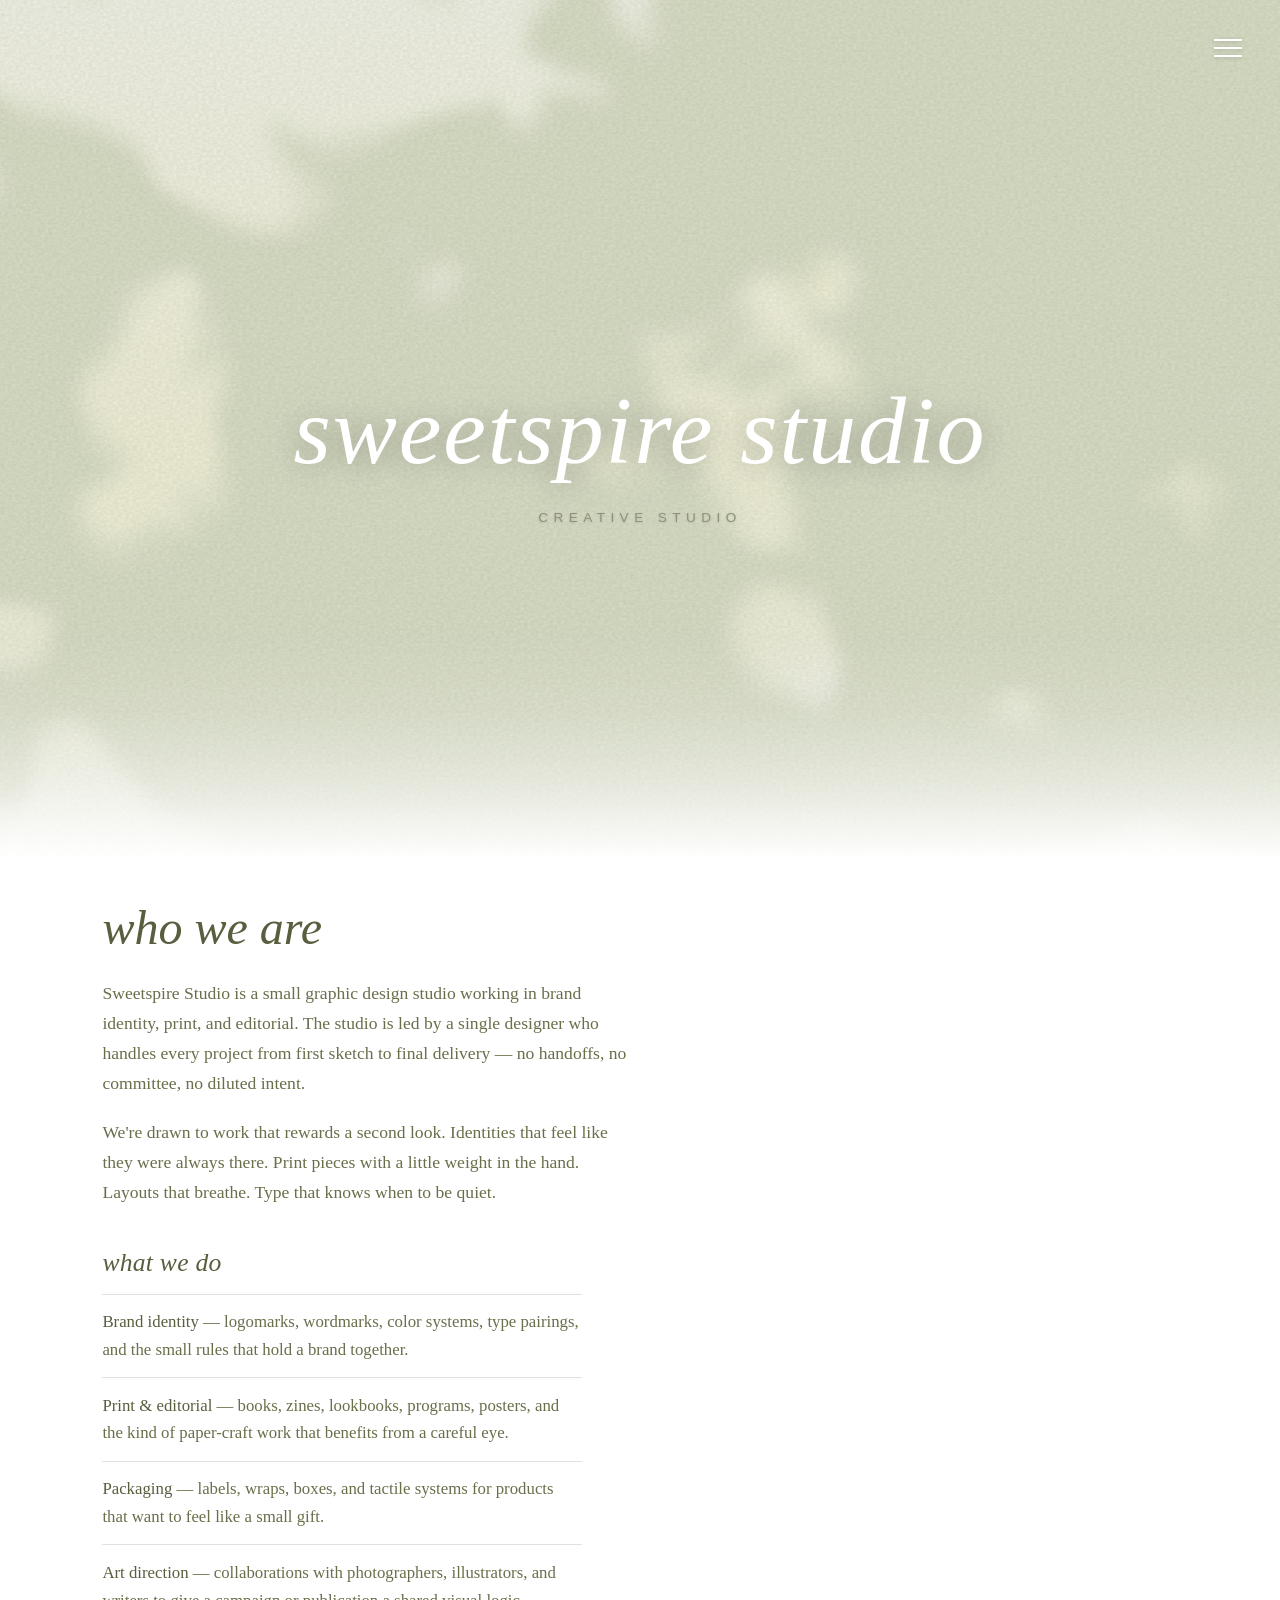
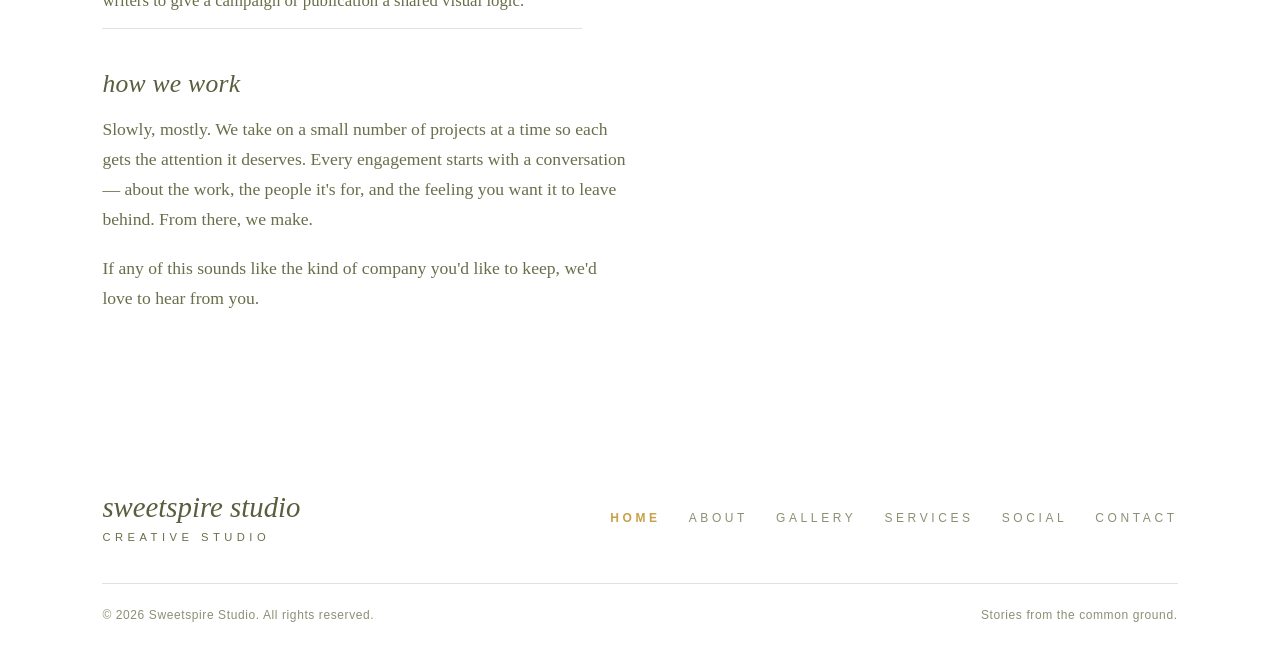
==== commit d8dc9637: "Adding refractors" ====
--- a/index.html
+++ b/index.html
@@ -72,9 +72,9 @@
     <defs>
       <!-- Cream gradient with several color stops for variation -->
       <linearGradient id="cream-gradient" x1="0" y1="0" x2="0" y2="1">
-        <stop offset="0%"  stop-color="#F0F1E7"/>
-        <stop offset="50%" stop-color="#EFEED6"/>
-        <stop offset="100%" stop-color="#E9ECDE"/>
+        <stop offset="0%"  style="stop-color: var(--sun-top)"/>
+        <stop offset="50%" style="stop-color: var(--sun-mid)"/>
+        <stop offset="100%" style="stop-color: var(--sun-bot)"/>
       </linearGradient>
 
       <!-- Blurs for spot highlights -->
@@ -189,7 +189,7 @@
       LAYER 1: BASE green. The "color under the canopy".
       This is what shows where the mask is BLACK (silhouette).
     -->
-    <rect x="0" y="0" width="1920" height="1080" fill="#D8DDC6"/>
+    <rect x="0" y="0" width="1920" height="1080" style="fill: var(--shadow)"/>
 
     <!--
       LAYER 2: CREAM light, masked. This is what shows where the mask
@@ -203,26 +203,26 @@
            in the gaps. Animated by CSS for breathing/drifting; they
            ride on top of the same mask. -->
       <g class="spots-mid" filter="url(#blur-mid)">
-        <ellipse cx="700"  cy="400" rx="95"  ry="75"  fill="#F0F1E7"/>
-        <ellipse cx="1300" cy="600" rx="110" ry="85"  fill="#F0F1E7"/>
-        <ellipse cx="200"  cy="500" rx="85"  ry="65"  fill="#F0F1E7"/>
-        <ellipse cx="1600" cy="400" rx="100" ry="80"  fill="#F0F1E7"/>
-        <ellipse cx="600"  cy="750" rx="90"  ry="72"  fill="#F0F1E7"/>
-        <ellipse cx="1200" cy="850" rx="95"  ry="72"  fill="#F0F1E7"/>
-        <ellipse cx="1000" cy="250" rx="85"  ry="65"  fill="#F0F1E7"/>
+        <ellipse cx="700"  cy="400" rx="95"  ry="75"  style="fill: var(--sun-top)"/>
+        <ellipse cx="1300" cy="600" rx="110" ry="85"  style="fill: var(--sun-top)"/>
+        <ellipse cx="200"  cy="500" rx="85"  ry="65"  style="fill: var(--sun-top)"/>
+        <ellipse cx="1600" cy="400" rx="100" ry="80"  style="fill: var(--sun-top)"/>
+        <ellipse cx="600"  cy="750" rx="90"  ry="72"  style="fill: var(--sun-top)"/>
+        <ellipse cx="1200" cy="850" rx="95"  ry="72"  style="fill: var(--sun-top)"/>
+        <ellipse cx="1000" cy="250" rx="85"  ry="65"  style="fill: var(--sun-top)"/>
       </g>
 
       <g class="spots-front" filter="url(#blur-front)">
-        <ellipse cx="600"  cy="350" rx="42" ry="34" fill="#EFEED6"/>
-        <ellipse cx="850"  cy="550" rx="48" ry="38" fill="#EFEED6"/>
-        <ellipse cx="1150" cy="350" rx="42" ry="34" fill="#EFEED6"/>
-        <ellipse cx="1400" cy="500" rx="46" ry="36" fill="#EFEED6"/>
-        <ellipse cx="400"  cy="600" rx="38" ry="32" fill="#EFEED6"/>
-        <ellipse cx="1700" cy="550" rx="44" ry="34" fill="#EFEED6"/>
-        <ellipse cx="950"  cy="700" rx="46" ry="36" fill="#EFEED6"/>
-        <ellipse cx="500"  cy="900" rx="42" ry="34" fill="#EFEED6"/>
-        <ellipse cx="1500" cy="850" rx="44" ry="34" fill="#EFEED6"/>
-        <ellipse cx="1100" cy="150" rx="36" ry="30" fill="#EFEED6"/>
+        <ellipse cx="600"  cy="350" rx="42" ry="34" style="fill: var(--sun-mid)"/>
+        <ellipse cx="850"  cy="550" rx="48" ry="38" style="fill: var(--sun-mid)"/>
+        <ellipse cx="1150" cy="350" rx="42" ry="34" style="fill: var(--sun-mid)"/>
+        <ellipse cx="1400" cy="500" rx="46" ry="36" style="fill: var(--sun-mid)"/>
+        <ellipse cx="400"  cy="600" rx="38" ry="32" style="fill: var(--sun-mid)"/>
+        <ellipse cx="1700" cy="550" rx="44" ry="34" style="fill: var(--sun-mid)"/>
+        <ellipse cx="950"  cy="700" rx="46" ry="36" style="fill: var(--sun-mid)"/>
+        <ellipse cx="500"  cy="900" rx="42" ry="34" style="fill: var(--sun-mid)"/>
+        <ellipse cx="1500" cy="850" rx="44" ry="34" style="fill: var(--sun-mid)"/>
+        <ellipse cx="1100" cy="150" rx="36" ry="30" style="fill: var(--sun-mid)"/>
       </g>
     </g>
   </svg>
--- a/styles.css
+++ b/styles.css
@@ -27,6 +27,27 @@
        user is on. A warm muted gold/amber chosen to pair with the
        sage/cream palette without clashing. */
     --accent: #c9a14a;
+
+    /* ─── Semantic text + surface roles ───────────────────────────
+       Named by what they DO, not what they look like, so seasonal
+       overrides (autumn, winter, etc.) just redeclare these values.
+       --text-strong   headings, primary body, key emphasis
+       --text-mid      secondary body, captions
+       --text-soft     muted labels, nav link rest state, footer marks
+       --text-on-hero  text on the dark hero background (nav bar links)
+       --surface-card  the off-white pulled up onto raised surfaces
+                       (e.g. nav-link active pill background) */
+    --text-strong:   #5a5d3e;
+    --text-mid:      #6b6e4a;
+    --text-soft:     #8c8f74;
+    --text-on-hero:  #ffffff;
+    --surface-card:  #ffffff;
+
+    /* Gallery card placeholder backgrounds — three subtle variants
+       cycled across the bento grid via :nth-child rules. */
+    --gallery-tone-1: #EFEED6;
+    --gallery-tone-2: #E9ECDE;
+    --gallery-tone-3: #DBE2CA;
 
     /* How far the .below-hero section overlaps up into the hero. This is
        the SINGLE source of truth — used both for the negative margin
@@ -185,7 +206,7 @@
     font-size: clamp(3rem, 8vw, 6rem);
     font-weight: 300;
     letter-spacing: 0.02em;
-    color: #ffffff;
+    color: var(--text-on-hero);
     font-style: italic;
     /* Soft glow to keep the title legible whether sitting on cream or shadow */
     text-shadow: 0 2px 30px rgba(0, 0, 0, 0.25), 0 0 60px rgba(0, 0, 0, 0.15);
@@ -194,7 +215,7 @@
     font-size: 0.85rem;
     letter-spacing: 0.4em;
     text-transform: uppercase;
-    color: #8c8f74; /* desaturated medium-green for "creative studio" */
+    color: var(--text-soft); /* desaturated medium-green for "creative studio" */
     margin-top: 1.5rem;
     font-family: 'Helvetica Neue', sans-serif;
     font-weight: 400;
@@ -323,7 +344,7 @@
   }
 
   .nav-links a {
-    color: #8c8f74; /* matches the "creative studio" subtitle */
+    color: var(--text-soft); /* matches the "creative studio" subtitle */
     text-decoration: none;
     font-family: 'Helvetica Neue', sans-serif;
     font-weight: 500;
@@ -373,7 +394,7 @@
     display: block;
     width: 28px;
     height: 2px;
-    background: #ffffff;
+    background: var(--surface-card);
     transition: transform 0.3s ease, opacity 0.3s ease;
     box-shadow: 0 1px 4px rgba(0, 0, 0, 0.2);
   }
@@ -423,7 +444,7 @@
     /* Top padding pushes content below the overlap zone so it starts at
        the seam, not inside the canopy. */
     padding: var(--hero-overlap) 8vw 6rem;
-    color: #5a5d3e;
+    color: var(--text-strong);
     /* The opacity gradient exists ONLY inside the overlap zone — the
        top --hero-overlap of the section's height. The section's top
        edge is fully transparent (so the canopy reads through cleanly),
@@ -454,7 +475,7 @@
     font-weight: 300;
     font-style: italic;
     margin-bottom: 1.5rem;
-    color: #5a5d3e;
+    color: var(--text-strong);
   }
 
   .section h3 {
@@ -463,7 +484,7 @@
     font-style: italic;
     margin-top: 2.5rem;
     margin-bottom: 1rem;
-    color: #5a5d3e;
+    color: var(--text-strong);
     letter-spacing: 0.01em;
   }
 
@@ -472,7 +493,7 @@
     line-height: 1.7;
     max-width: 60ch;
     margin-bottom: 1.2rem;
-    color: #6b6e4a;
+    color: var(--text-mid);
   }
 
   /* Services list — kept understated, no bullets, just a hairline rule
@@ -488,13 +509,13 @@
     line-height: 1.65;
     padding: 0.85rem 0;
     border-top: 1px solid rgba(90, 93, 62, 0.18);
-    color: #6b6e4a;
+    color: var(--text-mid);
   }
   .section .services li:last-child {
     border-bottom: 1px solid rgba(90, 93, 62, 0.18);
   }
   .section .services strong {
-    color: #5a5d3e;
+    color: var(--text-strong);
     font-weight: 500;
   }
 
@@ -505,8 +526,8 @@
      doesn't fight the dappled-light feeling of the rest of the page.
      ------------------------------------------------------------------ */
   .site-footer {
-    background: #ffffff;
-    color: #5a5d3e;
+    background: var(--surface-card);
+    color: var(--text-strong);
     padding: 4rem 8vw 2rem;
     font-family: 'Cormorant Garamond', 'Georgia', serif;
   }
@@ -529,7 +550,7 @@
     font-size: 1.8rem;
     font-style: italic;
     font-weight: 300;
-    color: #5a5d3e;
+    color: var(--text-strong);
     margin: 0;
     line-height: 1;
   }
@@ -538,7 +559,7 @@
     font-size: 0.7rem;
     letter-spacing: 0.4em;
     text-transform: uppercase;
-    color: #6b6e4a;
+    color: var(--text-mid);
     margin-top: 0.6rem;
     font-weight: 300;
   }
@@ -554,7 +575,7 @@
     font-size: 0.75rem;
     letter-spacing: 0.3em;
     text-transform: uppercase;
-    color: #8c8f74; /* matches top nav + "creative studio" subtitle */
+    color: var(--text-soft); /* matches top nav + "creative studio" subtitle */
     text-decoration: none;
     font-weight: 500;
     transition: opacity 0.2s ease;
@@ -582,7 +603,7 @@
   .footer-bottom p {
     font-family: 'Helvetica Neue', sans-serif;
     font-size: 0.75rem;
-    color: #8a8d6e;
+    color: var(--text-soft);
     margin: 0;
     letter-spacing: 0.05em;
   }
@@ -664,7 +685,7 @@
   .page-section {
     width: 100%;
     padding: 4rem 8vw 6rem;
-    color: #6b6e4a;
+    color: var(--text-mid);
     background: var(--page-color);
   }
 
@@ -673,7 +694,7 @@
     font-size: clamp(2.5rem, 5vw, 4rem);
     font-weight: 300;
     font-style: italic;
-    color: #5a5d3e;
+    color: var(--text-strong);
     margin-bottom: 1.5rem;
     line-height: 1.1;
   }
@@ -682,7 +703,7 @@
     font-size: clamp(1.6rem, 3vw, 2.2rem);
     font-weight: 400;
     font-style: italic;
-    color: #5a5d3e;
+    color: var(--text-strong);
     margin-top: 3rem;
     margin-bottom: 1rem;
   }
@@ -692,7 +713,7 @@
     line-height: 1.7;
     max-width: 60ch;
     margin-bottom: 1.2rem;
-    color: #6b6e4a;
+    color: var(--text-mid);
   }
 
   /* GALLERY GRID */
@@ -722,9 +743,9 @@
   }
   .gallery-card:nth-child(5n+2) { aspect-ratio: 3 / 4; }
   .gallery-card:nth-child(7n+3) { aspect-ratio: 16 / 10; }
-  .gallery-card:nth-child(3n+1) { background-color: #EFEED6; }
-  .gallery-card:nth-child(4n+2) { background-color: #E9ECDE; }
-  .gallery-card:nth-child(5n+3) { background-color: #DBE2CA; }
+  .gallery-card:nth-child(3n+1) { background-color: var(--gallery-tone-1); }
+  .gallery-card:nth-child(4n+2) { background-color: var(--gallery-tone-2); }
+  .gallery-card:nth-child(5n+3) { background-color: var(--gallery-tone-3); }
   .gallery-card:hover { transform: translateY(-3px); }
 
   .gallery-card-img {
@@ -756,7 +777,7 @@
     font-family: 'Cormorant Garamond', 'Georgia', serif;
     font-style: italic;
     font-size: 1.5rem;
-    color: #ffffff;
+    color: var(--text-on-hero);
     text-align: center;
     line-height: 1.2;
   }
@@ -831,7 +852,7 @@
     font-size: 2rem;
     font-style: italic;
     font-weight: 300;
-    color: #5a5d3e;
+    color: var(--text-strong);
     margin-bottom: 0.5rem;
     line-height: 1.15;
   }
@@ -840,14 +861,14 @@
     font-size: 0.8rem;
     text-transform: uppercase;
     letter-spacing: 0.25em;
-    color: #8c8f74;
+    color: var(--text-soft);
     margin-bottom: 1.5rem;
   }
   .lightbox-info {
     font-family: 'Cormorant Garamond', 'Georgia', serif;
     font-size: 1.1rem;
     line-height: 1.7;
-    color: #6b6e4a;
+    color: var(--text-mid);
   }
 
   .lightbox-close {
@@ -863,14 +884,14 @@
     display: flex;
     align-items: center;
     justify-content: center;
-    color: #5a5d3e;
+    color: var(--text-strong);
     font-size: 1.2rem;
     line-height: 1;
     z-index: 10;
     transition: background 0.2s ease;
   }
   .lightbox-close:hover {
-    background: #ffffff;
+    background: var(--surface-card);
   }
 
   @media (max-width: 800px) {
